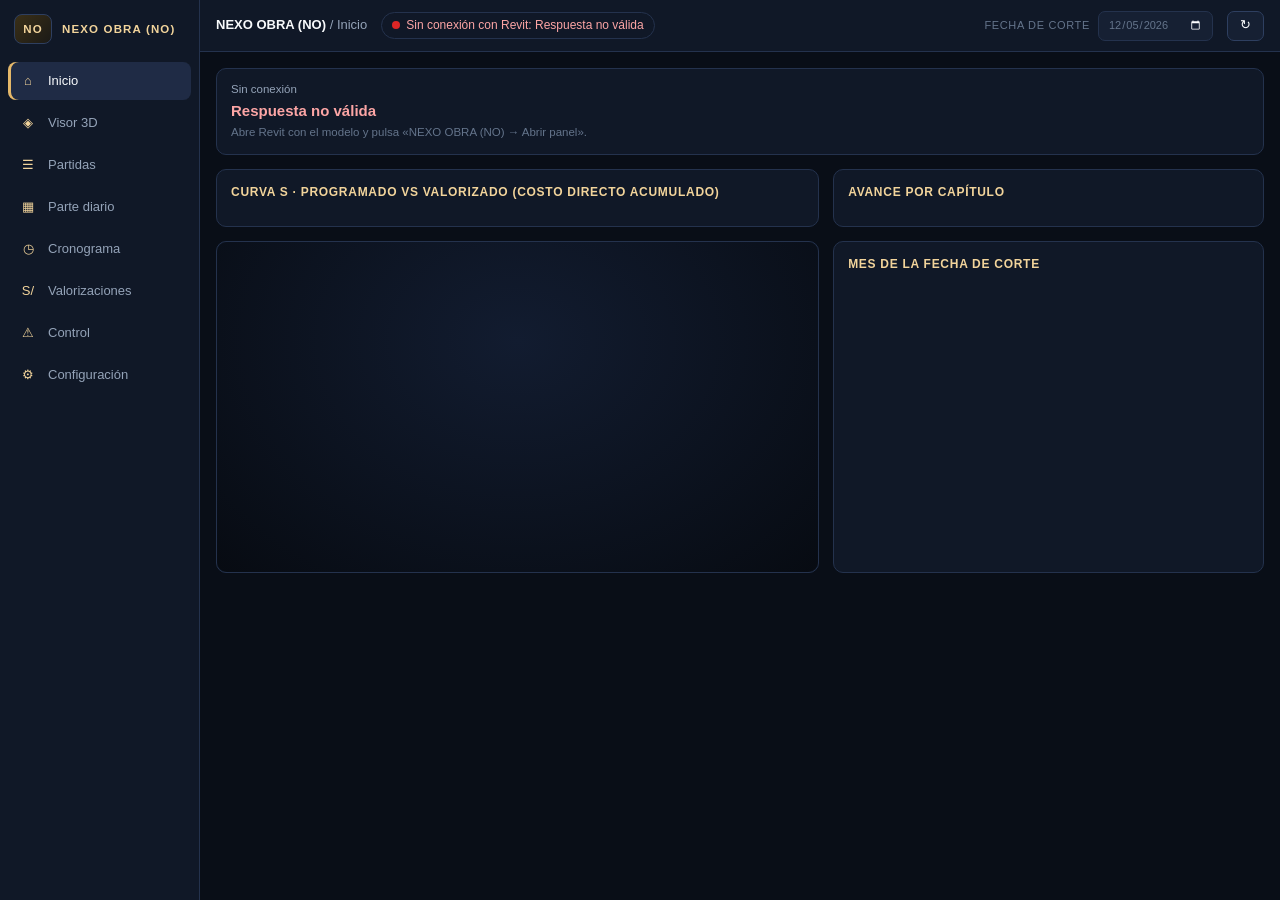
==== 1_Panel/panel_fuente.html @ 80b3909b "Initial commit: NEXO OBRA project" ====
<!doctype html>
<html lang="es">
<head>
<meta charset="utf-8">
<meta name="viewport" content="width=device-width, initial-scale=1">
<title>NEXO OBRA (NO)</title>
<style>
:root{--bg:#090E17;--surf:#101827;--elev:#162033;--hover:#1C2840;--bd:#24324D;--bd2:#2E3F60;--tx:#F8FAFC;--tx2:#94A3B8;--mut:#64748B;
--gold:#E5B869;--gold-ink:#F2D49B;--cob:#2563EB;--ok:#16A34A;--warn:#F59E0B;--bad:#DC2626;--sans:"Segoe UI",Inter,Arial,sans-serif}
:root{color-scheme:dark}
*{box-sizing:border-box} [hidden]{display:none!important}
.f-hoja{overflow:auto} .hoja{overflow-x:auto}
html,body{height:100%;margin:0}
body{background:var(--bg);color:var(--tx);font:13px/1.45 var(--sans);overflow:hidden;font-variant-numeric:tabular-nums}
button,input,select{font:inherit;color:inherit}
.app{display:grid;grid-template-columns:200px 1fr;grid-template-rows:52px 1fr;height:100vh}
/* riel */
.rail{grid-row:1/3;background:var(--surf);border-right:1px solid var(--bd);display:flex;flex-direction:column;padding:10px 8px;gap:4px}
.logo{display:flex;align-items:center;gap:10px;font-weight:700;letter-spacing:.1em;color:var(--gold-ink);font-size:11.5px;padding:4px 6px 14px}
.logo .mk{flex:none;width:38px;height:30px;display:grid;place-items:center;border:1px solid var(--bd2);border-radius:8px;background:linear-gradient(135deg,#3a2f17,#1b1a17)}
.rail a{display:flex;align-items:center;gap:10px;height:38px;padding:0 10px;border-radius:8px;color:var(--tx2);text-decoration:none;cursor:pointer;white-space:nowrap}
.rail a:hover{background:var(--hover);color:var(--tx)} .rail a.on{background:#1f2b45;color:var(--tx);box-shadow:inset 3px 0 0 var(--gold)}
.rail a i{font-style:normal;width:20px;text-align:center;color:var(--gold-ink)} .rail .sp{flex:1}
.rail .ver{font-size:10.5px;color:var(--mut);padding:6px 10px}
/* barra superior */
header{display:flex;align-items:center;gap:14px;padding:0 16px;border-bottom:1px solid var(--bd);background:var(--surf);min-width:0}
.crumb{font-size:13px;color:var(--tx2);white-space:nowrap;overflow:hidden;text-overflow:ellipsis} .crumb b{color:var(--tx)}
.estado{display:flex;align-items:center;gap:6px;font-size:12px;color:var(--tx2);padding:4px 10px;border:1px solid var(--bd);border-radius:999px;white-space:nowrap;overflow:hidden;text-overflow:ellipsis;max-width:520px}
.estado i{flex:none;width:8px;height:8px;border-radius:50%;background:var(--mut)} .estado.ok i{background:var(--ok)} .estado.err i{background:var(--bad)} .estado.ro i{background:var(--gold)}
.sp{flex:1}
.campo{display:flex;align-items:center;gap:8px;font-size:11px;color:var(--mut);text-transform:uppercase;letter-spacing:.06em;white-space:nowrap}
.inp{height:30px;padding:0 9px;background:var(--elev);border:1px solid var(--bd);border-radius:7px;min-width:0}
.inp:focus{outline:none;border-color:var(--gold)}
.btn{height:30px;padding:0 12px;border:1px solid var(--bd2);background:var(--elev);border-radius:7px;cursor:pointer;white-space:nowrap}
.btn:hover{background:var(--hover)} .btn.pri{background:var(--gold);color:#1a1405;border-color:var(--gold);font-weight:600}
.btn.sm{height:26px;font-size:12px;padding:0 9px} .btn:disabled{opacity:.45;cursor:default}
/* páginas */
main{min-height:0;min-width:0;overflow:hidden;position:relative}
.pag{position:absolute;inset:0;overflow:auto;padding:16px} .pag.full{padding:0;overflow:hidden}
.grid{display:grid;gap:14px}
.card{background:var(--surf);border:1px solid var(--bd);border-radius:10px;padding:14px;min-width:0}
.card h3,.h3{font-size:12px;margin:0 0 10px;color:var(--gold-ink);text-transform:uppercase;letter-spacing:.06em;font-weight:600}
.kpis{display:grid;grid-template-columns:repeat(5,1fr);gap:14px}
.kpi{background:var(--surf);border:1px solid var(--bd);border-radius:10px;padding:12px 14px}
.kpi small{display:block;color:var(--tx2);font-size:11.5px} .kpi b{display:block;font-size:22px;font-weight:600;margin:2px 0} .kpi span{font-size:11.5px;color:var(--mut)}
.kpi.ok b{color:#4ade80} .kpi.warn b{color:#fbbf24} .kpi.bad b{color:#f87171}
.slot3d{position:relative;min-height:260px;border-radius:10px;overflow:hidden;background:radial-gradient(ellipse at 50% 30%,#121c30,#070b12)}
.slot3d canvas{width:100%;height:100%;display:block;position:absolute;inset:0}
.vacio{color:var(--mut);padding:24px 16px;text-align:center}
.nota{font-size:11.5px;color:var(--mut);margin-top:6px}
.err{color:#fca5a5}
table{width:100%;border-collapse:collapse;font-size:12px}
th{position:sticky;top:0;background:var(--elev);color:var(--tx2);font-weight:500;text-align:left;padding:6px;border-bottom:1px solid var(--bd);z-index:1}
td{padding:5px 6px;border-bottom:1px solid var(--bd)} td.n,th.n{text-align:right}
tr.sel td{background:#1f2b45} tr.cl{cursor:pointer} tr.cl:hover td{background:var(--hover)}
td input{width:78px;height:26px;text-align:right}
.fila{display:flex;gap:8px;align-items:center;margin-top:8px;flex-wrap:wrap}
.bar{height:6px;background:var(--elev);border-radius:3px;overflow:hidden} .bar i{display:block;height:100%;background:var(--gold)}
.bar i.ok{background:var(--ok)} .bar i.ex{background:var(--bad)} .bar i.pv{background:var(--tx2)}
.tag{font-size:10.5px;padding:1px 7px;border-radius:999px;border:1px solid var(--bd2);color:var(--tx2);white-space:nowrap}
.tag.ok{border-color:var(--ok);color:#86efac} .tag.bad{border-color:var(--bad);color:#fca5a5} .tag.warn{border-color:var(--warn);color:#fcd34d}
.leyenda{display:flex;gap:12px;flex-wrap:wrap;font-size:11.5px;color:var(--tx2)} .leyenda span{display:flex;align-items:center;gap:5px} .leyenda i{width:10px;height:10px;border-radius:2px}
.cap{position:sticky;top:0;background:var(--elev);padding:6px 12px;font-size:11px;letter-spacing:.06em;color:var(--gold-ink);text-transform:uppercase;border-bottom:1px solid var(--bd);z-index:1}
.par{padding:8px 12px;border-bottom:1px solid var(--bd);cursor:pointer} .par:hover{background:var(--hover)} .par.on{background:#1f2b45;box-shadow:inset 3px 0 0 var(--gold)}
.par .t{display:flex;gap:8px} .par .it{color:var(--mut);font-size:11.5px;min-width:62px} .par .d{flex:1;font-size:12.5px}
.par .m{display:flex;justify-content:space-between;color:var(--tx2);font-size:11.5px;margin:4px 0}
.seg{display:flex;border:1px solid var(--bd2);border-radius:7px;overflow:hidden;background:var(--elev)}
.seg button{border:0;background:none;padding:0 12px;height:28px;color:var(--tx2);cursor:pointer;font-size:12px}
.seg button.on{background:var(--gold);color:#1a1405;font-weight:600}
.chart svg{width:100%;height:auto;display:block}
.capbar{display:grid;grid-template-columns:150px 1fr 90px;gap:8px;align-items:center;font-size:12px;margin:6px 0}
.capbar .bars{display:grid;gap:3px}
/* visor */
.visor{display:grid;grid-template-columns:1fr 330px;height:100%}
.visor .slot3d{border-radius:0;min-height:0}
.tool{position:absolute;top:10px;left:10px;right:10px;display:flex;gap:8px;flex-wrap:wrap;align-items:center;z-index:2}
.tool .inp,.tool .btn{height:28px;font-size:12px;background:rgba(16,24,39,.92)}
.ley3d{position:absolute;left:10px;bottom:10px;background:rgba(16,24,39,.9);padding:6px 10px;border-radius:7px;border:1px solid var(--bd);z-index:2}
.info3d{position:absolute;right:10px;bottom:10px;font-size:11.5px;color:var(--tx2);background:rgba(16,24,39,.9);padding:6px 10px;border-radius:7px;border:1px solid var(--bd);max-width:55%;z-index:2}
.timeline{position:absolute;left:10px;right:10px;bottom:48px;display:flex;align-items:center;gap:10px;background:rgba(16,24,39,.92);border:1px solid var(--bd);border-radius:8px;padding:6px 10px;z-index:2}
.timeline input[type=range]{flex:1;accent-color:var(--gold)} .tl-info{font-size:12px;color:var(--tx2);min-width:250px;text-align:right}
.lado{border-left:1px solid var(--bd);background:var(--surf);overflow:auto;padding:12px}
/* partidas */
.partidas{display:grid;grid-template-columns:400px 1fr;height:100%}
.partidas .lista{border-right:1px solid var(--bd);background:var(--surf);display:flex;flex-direction:column;min-height:0}
.partidas .det{display:grid;grid-template-rows:280px 1fr;min-height:0}
.partidas .det .slot3d{border-radius:0}
.scroll{overflow:auto;min-height:0;flex:1}
.pad{padding:12px}
/* parte diario */
.cal{display:grid;grid-template-columns:repeat(7,1fr);gap:4px}
.cal div{min-height:58px;border:1px solid var(--bd);border-radius:7px;padding:4px 6px;font-size:11.5px;cursor:pointer;background:var(--surf)}
.cal div.h{min-height:0;border:0;background:none;color:var(--mut);text-align:center;cursor:default}
.cal div.nl{background:repeating-linear-gradient(135deg,#0d1422,#0d1422 6px,#111a2b 6px,#111a2b 12px);color:var(--mut)}
.cal div.con{border-color:var(--gold)} .cal div.on{background:#1f2b45;box-shadow:inset 0 0 0 1px var(--gold)}
.cal div b{display:block;color:var(--gold-ink);font-size:11px;margin-top:4px}
.cal div.fuera{visibility:hidden}
/* gantt */
.gantt table{font-size:11.5px;border-collapse:separate;border-spacing:0}
.gantt th,.gantt td{white-space:nowrap;padding:3px 6px}
.gantt td.g{padding:0;border-left:1px solid var(--bd)}
.gantt .gb{position:absolute;top:4px;height:13px;border-radius:3px;overflow:hidden;opacity:.55} .gantt .gb i{position:absolute;inset:0 auto 0 0;background:#fff;opacity:.9}
.gantt .gbr{position:absolute;top:4px;height:13px;border-radius:3px;border:1px solid rgba(255,255,255,.35)}
.gantt tr.grp td{background:var(--elev);color:var(--gold-ink);font-weight:600}
.gantt tr.on td{background:#1f2b45} .gantt tr.act{cursor:pointer} .gantt tr.act:hover td{background:var(--hover)}
.gantt .fijo{position:sticky;left:0;background:var(--surf);z-index:1;max-width:340px;overflow:hidden;text-overflow:ellipsis} .gantt th.fijo{z-index:3}
/* formato / expediente */
#toast{position:fixed;bottom:16px;left:50%;transform:translateX(-50%);background:var(--elev);border:1px solid var(--bd2);padding:8px 14px;border-radius:8px;opacity:0;transition:opacity .2s;pointer-events:none;z-index:30}
#toast.on{opacity:1}
dialog{background:var(--surf);color:var(--tx);border:1px solid var(--bd2);border-radius:10px;max-width:540px;padding:18px} dialog::backdrop{background:rgba(0,0,0,.55)}
.formato{position:fixed;inset:0;z-index:20;background:#0b111c;display:flex;flex-direction:column}
.f-bar{display:flex;gap:10px;align-items:center;padding:10px 16px;border-bottom:1px solid var(--bd);background:var(--surf);flex-wrap:wrap}
.f-hoja{overflow:auto;flex:1;padding:22px;background:#e9ecf1}
.hoja{background:#fff;color:#111;max-width:1500px;margin:0 auto 22px;padding:28px 30px;font:11px/1.35 Arial,sans-serif;box-shadow:0 2px 12px rgba(0,0,0,.25)}
.hoja h1{font-size:16px;margin:0 0 4px;text-align:center;letter-spacing:.04em} .hoja h2{font-size:13px;margin:16px 0 8px;border-bottom:2px solid #1f2937;padding-bottom:3px}
.hoja .sub{text-align:center;color:#444;margin-bottom:12px}
.hoja .cab{display:grid;grid-template-columns:1fr 1fr;gap:2px 30px;margin-bottom:12px} .hoja .cab b{display:inline-block;min-width:130px}
.hoja table{width:100%;border-collapse:collapse;font-size:10.5px} .hoja th,.hoja td{border:1px solid #999;padding:3px 4px;color:#111;background:#fff;position:static}
.hoja th{background:#dfe5ee;text-align:center;font-weight:700} .hoja td.n{text-align:right} .hoja tr.t td{font-weight:700;background:#f2f4f7}
.hoja tr.tot td{font-weight:700;background:#eef1f6} .hoja tr.neto td{font-weight:700;background:#fff3d6}
.hoja .res{display:grid;grid-template-columns:repeat(4,1fr);gap:10px;margin:14px 0} .hoja .res div{border:1px solid #bbb;padding:8px} .hoja .res b{display:block;font-size:14px}
.hoja .firmas{display:grid;grid-template-columns:repeat(3,1fr);gap:40px;margin-top:50px;text-align:center} .hoja .firmas div{border-top:1px solid #333;padding-top:4px}
.hoja .nota2{color:#555;font-size:10px;margin-top:8px}
.hoja.caratula{display:flex;flex-direction:column;justify-content:center;align-items:center;min-height:640px;text-align:center;gap:10px}
.hoja.caratula h1{font-size:24px} .hoja.caratula img{max-height:90px}
.salto{page-break-after:always;break-after:page}
@media print{body{overflow:visible}.app,#toast,dialog,.f-bar{display:none!important}.formato{position:static;display:block!important}.f-hoja{padding:0;background:#fff;overflow:visible}
  .hoja{box-shadow:none;max-width:none;padding:0;margin:0}@page{size:A4 landscape;margin:10mm}}
@media (max-width:1200px){.kpis{grid-template-columns:repeat(3,1fr)}.app{grid-template-columns:64px 1fr}.rail a span,.logo span.nm,.rail .ver{display:none}}
@media (max-width:760px){
  .app{grid-template-columns:52px 1fr;grid-template-rows:auto 1fr}.rail{padding:8px 4px}.rail a{padding:0;justify-content:center}.logo{padding:4px 0 10px;justify-content:center}
  header{flex-wrap:wrap;gap:6px;padding:8px 12px}.estado{max-width:100%}.crumb{width:100%}
  .kpis{grid-template-columns:repeat(2,1fr)} .kpi b{font-size:18px}
  .grid{grid-template-columns:1fr!important} .pag{padding:12px}
  .pag.full{overflow:auto} .visor{grid-template-columns:1fr;grid-template-rows:62vh auto;height:auto} .lado{border-left:0;border-top:1px solid var(--bd)}
  .partidas{grid-template-columns:1fr;height:auto} .partidas .lista{max-height:50vh} .partidas .det{grid-template-rows:240px auto}
  .timeline{flex-wrap:wrap} .tl-info{min-width:0;text-align:left} .info3d{display:none} .capbar{grid-template-columns:110px 1fr 56px}
  .f-hoja{padding:8px} .hoja{padding:14px} .hoja .res{grid-template-columns:1fr 1fr} .f-bar .campo{white-space:normal}
}
</style>
</head>
<body>
<div class="app">
  <nav class="rail" id="rail">
    <div class="logo"><span class="mk">NO</span><span class="nm">NEXO OBRA (NO)</span></div>
    <a data-pag="inicio"><i>⌂</i><span>Inicio</span></a>
    <a data-pag="visor"><i>◈</i><span>Visor 3D</span></a>
    <a data-pag="partidas"><i>☰</i><span>Partidas</span></a>
    <a data-pag="parte"><i>▦</i><span>Parte diario</span></a>
    <a data-pag="cronograma"><i>◷</i><span>Cronograma</span></a>
    <a data-pag="valorizaciones"><i>S/</i><span>Valorizaciones</span></a>
    <a data-pag="control"><i>⚠</i><span>Control</span></a>
    <a data-pag="config"><i>⚙</i><span>Configuración</span></a>
    <div class="sp"></div><div class="ver" id="ver"></div>
  </nav>
  <header>
    <div class="crumb"><b id="crumbObra">NEXO OBRA (NO)</b> / <span id="crumbPag">Inicio</span></div>
    <div class="estado" id="estado"><i></i><span>Conectando con Revit…</span></div>
    <div class="sp"></div>
    <label class="campo">Fecha de corte <input type="date" class="inp" id="corte"></label>
    <button class="btn" id="recargar" title="Volver a leer los parámetros VZ_ del modelo">↻</button>
  </header>
  <main id="main">
    <!-- 1 INICIO -->
    <section class="pag" id="pag-inicio">
      <div class="kpis" id="kpis"></div>
      <div class="grid" style="grid-template-columns:1.4fr 1fr;margin-top:14px">
        <div class="card"><h3>Curva S · programado vs valorizado (costo directo acumulado)</h3><div class="chart" id="curvaInicio"></div></div>
        <div class="card"><h3>Avance por capítulo</h3><div id="capitulos"></div></div>
        <div class="card" style="padding:0"><div class="slot3d" id="slotInicio" style="height:330px"></div></div>
        <div class="card"><h3>Mes de la fecha de corte</h3><div id="resMes"></div></div>
      </div>
    </section>
    <!-- 2 VISOR -->
    <section class="pag full" id="pag-visor" hidden>
      <div class="visor">
        <div class="slot3d" id="slotVisor">
          <div class="tool">
            <select class="inp" id="nivel"><option value="">Todos los niveles</option></select>
            <label class="campo" style="text-transform:none;letter-spacing:0;color:var(--tx2)"><input type="checkbox" id="hasta"> y niveles inferiores</label>
            <div class="seg" id="modo3d"><button class="on" data-m="avance">Avance</button><button data-m="programado">Programado</button><button data-m="atraso">Atraso</button><button data-m="sector">Sector</button></div>
            <button class="btn" id="limpiar">Quitar selección</button><button class="btn" id="encuadre">Encuadrar</button>
          </div>
          <div class="timeline" id="timeline">
            <label class="campo" style="text-transform:none;letter-spacing:0;color:var(--tx2)"><input type="checkbox" id="tlOn"> Simular lo programado</label>
            <button class="btn sm" id="tlPlay" disabled>▶</button>
            <input type="range" id="tlDia" min="0" max="0" value="0" disabled>
            <div class="tl-info" id="tlInfo">Cronograma programado</div>
          </div>
          <div class="ley3d leyenda" id="leyenda"></div>
          <div class="info3d" id="info3d">Arrastra para girar · rueda para acercar · clic derecho o Shift para desplazar · clic para seleccionar</div>
        </div>
        <aside class="lado"><div id="ladoVisor"></div></aside>
      </div>
    </section>
    <!-- 3 PARTIDAS -->
    <section class="pag full" id="pag-partidas" hidden>
      <div class="partidas">
        <div class="lista">
          <div class="pad fila" style="margin:0"><input class="inp" id="buscar" placeholder="Buscar ítem o descripción…" style="flex:1">
            <select class="inp" id="fCap"><option value="">Todos los capítulos</option></select>
            <select class="inp" id="fEst"><option value="">Todos</option><option value="0">Sin iniciar</option><option value="1">En ejecución</option><option value="2">Completas</option><option value="3">Mayor metrado</option></select></div>
          <div class="scroll" id="lista"></div>
        </div>
        <div class="det"><div class="slot3d" id="slotPartidas"></div><div class="scroll pad" id="detalle"></div></div>
      </div>
    </section>
    <!-- 4 PARTE DIARIO -->
    <section class="pag" id="pag-parte" hidden>
      <div class="grid" style="grid-template-columns:420px 1fr">
        <div class="card"><div class="fila" style="margin:0 0 10px"><button class="btn sm" id="mesAnt">‹</button><b id="mesTit" style="flex:1;text-align:center"></b><button class="btn sm" id="mesSig">›</button></div>
          <div class="cal" id="cal"></div><div class="nota">Rayado = domingo o feriado (calendario del cronograma). Borde dorado = hay metrados registrados.</div>
          <h3 style="margin-top:16px">Días con registros</h3><div id="diasReg"></div></div>
        <div class="card"><div id="parte"></div></div>
      </div>
    </section>
    <!-- 5 CRONOGRAMA -->
    <section class="pag" id="pag-cronograma" hidden>
      <div class="grid" style="grid-template-columns:1fr">
        <div class="card"><h3>Hitos del cronograma</h3><div id="hitos" class="grid" style="grid-template-columns:repeat(auto-fill,minmax(190px,1fr));gap:8px"></div></div>
        <div class="card" style="padding:0"><div class="gantt" id="gantt" style="max-height:62vh;overflow:auto"></div></div>
        <div class="card" id="detAct"><div class="vacio">Elige una actividad del Gantt.</div></div>
      </div>
    </section>
    <!-- 6 VALORIZACIONES -->
    <section class="pag" id="pag-valorizaciones" hidden>
      <div class="grid" style="grid-template-columns:1fr">
        <div class="card"><div class="fila" style="margin:0 0 10px"><h3 style="margin:0;flex:1">Valorizaciones creadas</h3><button class="btn pri" id="crearVz">＋ Crear valorización</button></div><div id="listaVz"></div></div>
        <div class="card"><div class="fila" style="margin:0 0 10px"><h3 style="margin:0;flex:1">Control de valorizaciones (en vivo)</h3>
          <label class="campo">Valorización <select class="inp" id="mes"></select></label>
          <button class="btn pri" id="verFormato">Formato</button><button class="btn" id="verMetrados">Hoja de metrados</button><button class="btn" id="verExpediente">Expediente PDF</button><button class="btn" id="csv">⇩ CSV</button></div>
          <div id="tablaVal"></div></div>
        <div class="grid" style="grid-template-columns:1fr 1fr">
          <div class="card"><h3>Curva S mensual</h3><div class="chart" id="curvaVal"></div></div>
          <div class="card"><h3>Programado vs valorizado por mes</h3><div class="chart" id="barrasVal"></div></div>
        </div>
      </div>
    </section>
    <!-- 7 CONTROL -->
    <section class="pag" id="pag-control" hidden>
      <div class="grid" style="grid-template-columns:repeat(3,1fr)">
        <div class="card"><h3>Atrasados al corte</h3><div id="atrasados"></div></div>
        <div class="card"><h3>Mayor metrado</h3><div id="mayores"></div></div>
        <div class="card"><h3>Desvío del mes por partida</h3><div id="desvio"></div></div>
      </div>
      <div class="card" style="margin-top:14px"><h3>Mes siguiente: actividades que empiezan y materiales a pedir</h3><div id="siguiente"></div></div>
    </section>
    <!-- 8 CONFIGURACIÓN -->
    <section class="pag" id="pag-config" hidden>
      <div class="grid" style="grid-template-columns:1fr 1fr">
        <div class="card"><h3>Conexión y fuentes</h3><div id="conexion"></div></div>
        <div class="card"><h3>Datos para el formato y el expediente</h3>
          <div class="nota" style="margin:0 0 8px">Los escribes tú; se guardan en este navegador.</div>
          <div class="grid" style="grid-template-columns:150px 1fr;gap:8px;align-items:center">
            <span>Razón social</span><input class="inp" data-emp="empresa"><span>Obra (nombre)</span><input class="inp" data-emp="obra">
            <span>Propietario</span><input class="inp" data-emp="propietario"><span>Ubicación</span><input class="inp" data-emp="ubicacion">
            <span>Residente</span><input class="inp" data-emp="residente"><span>Supervisor</span><input class="inp" data-emp="supervisor">
            <span>Logo (PNG/JPG)</span><input type="file" accept="image/*" id="logo"></div><div id="logoPrev" class="nota"></div></div>
        <div class="card"><h3>Calendario de obra</h3><div id="calendario"></div></div>
        <div class="card"><h3>Compartir (solo lectura)</h3><div id="compartir"></div></div>
      </div>
    </section>
  </main>
</div>
<div id="toast"></div>
<dialog id="dlg"><div id="dlgCuerpo"></div><div class="fila" style="justify-content:flex-end;margin-top:14px" id="dlgBotones"></div></dialog>
<div class="formato" id="formato" hidden><div class="f-bar"><b id="fTitulo">Formato de valorización</b><span class="sp"></span>
  <span id="fCampos"><label class="campo">Amort. adelanto directo % <input class="inp" id="fAdel" type="number" step="any" min="0" style="width:80px"></label>
  <label class="campo">Amort. adelanto materiales S/ <input class="inp" id="fMat" type="number" step="any" min="0" style="width:110px"></label>
  <label class="campo">Retención garantía % <input class="inp" id="fRet" type="number" step="any" min="0" style="width:80px"></label></span>
  <button class="btn" id="fImprimir">⎙ Imprimir / PDF</button><button class="btn pri" id="fCerrar">Cerrar</button></div>
  <div class="f-hoja" id="fHoja"></div></div>
<script>
"use strict";
/* ============================================================ datos incrustados y utilidades */
const CRONO = /*__CRONOGRAMA__*/null;                 // cronograma programado (armar_panel.py)
const SNAP = window.NEXO_SNAPSHOT || null;            // instantánea de solo lectura (datos y geometría incrustados)
const LECTURA = !!SNAP || new URLSearchParams(location.search).has("lectura");
const S = {datos:null, partidas:[], porItem:{}, els:[], porId:{}, elsDePartida:{}, global:{}, globalRegs:[], niveles:[], selPartida:null, selEl:null, selAct:null,
           res:null, resTxt:"", geo:null, tl:null, modo3d:"avance", pag:"inicio", mesCal:null, diaSel:null, valN:null};
const ACT = CRONO ? Object.fromEntries(CRONO.actividades.map(a => [a.id, a])) : {};
const $ = s => document.querySelector(s);
const nf = (x, d=2) => (x==null||isNaN(x)) ? "-" : Number(x).toLocaleString("es-PE",{minimumFractionDigits:d,maximumFractionDigits:d});
const esc = s => String(s ?? "").replace(/[&<>"]/g, c => ({"&":"&amp;","<":"&lt;",">":"&gt;",'"':"&quot;"}[c]));
const isoD = d => d.getFullYear()+"-"+String(d.getMonth()+1).padStart(2,"0")+"-"+String(d.getDate()).padStart(2,"0");
const dISO = s => new Date(+s.slice(0,4), +s.slice(5,7)-1, +s.slice(8,10));
const hoy = () => isoD(new Date());
const fmtD = s => s ? s.split("-").reverse().join("/") : "";
const mesTxt = s => dISO(s).toLocaleDateString("es-PE",{month:"long",year:"numeric"});
const corte = () => $("#corte").value || hoy();
function toast(m){ const t = $("#toast"); t.textContent = m; t.classList.add("on"); clearTimeout(t._t); t._t = setTimeout(() => t.classList.remove("on"), 2600); }
function estado(cls, msg){ const e = $("#estado"); e.className = "estado " + cls; e.querySelector("span").textContent = msg; e.title = msg; }
function dialogo(html, botones){ return new Promise(res => { $("#dlgCuerpo").innerHTML = html; const b = $("#dlgBotones"); b.innerHTML = "";
  botones.forEach(([txt, val, cls]) => { const x = document.createElement("button"); x.className = "btn " + (cls||""); x.textContent = txt; x.onclick = () => { $("#dlg").close(); res(val); }; b.appendChild(x); });
  $("#dlg").showModal(); }); }
function ls(k, v){ try{ if(v === undefined) return JSON.parse(localStorage.getItem("nexoNO_" + k)); localStorage.setItem("nexoNO_" + k, JSON.stringify(v)); }catch(e){ return null; } }

/* calendario de obra: lunes a sábado, sin feriados (del cronograma) */
const FER = new Set(CRONO ? CRONO.feriados : []);
const laborable = s => dISO(s).getDay() !== 0 && !FER.has(s);
const DIAS_OBRA = (() => { if(!CRONO) return []; const fin = CRONO.actividades.reduce((m,a) => a.fin > m ? a.fin : m, CRONO.inicio);
  const out = []; for(let d = dISO(CRONO.inicio); isoD(d) <= fin; d.setDate(d.getDate()+1)) if(laborable(isoD(d))) out.push(isoD(d)); return out; })();
const IDX = Object.fromEntries(DIAS_OBRA.map((d,i) => [d, i]));
function lab(a, b){ if(a > b) return 0; let n = 0; for(let d = dISO(a); isoD(d) <= b; d.setDate(d.getDate()+1)) if(laborable(isoD(d))) n++; return n; }
const BAC_CRONO = CRONO ? CRONO.actividades.reduce((s,a) => s + a.monto_cd, 0) : 0;
function fracAct(a, desde, hasta){ const lo = a.inicio > desde ? a.inicio : desde, hi = a.fin < hasta ? a.fin : hasta; return lo > hi ? 0 : lab(lo, hi) / Math.max(1, a.duracion); }
function pvA(fecha){ return CRONO ? CRONO.actividades.reduce((s,a) => s + a.monto_cd * fracAct(a, a.inicio, fecha), 0) : 0; }
function estadoProg(id, fecha){ const r = CRONO?.elementos[id]; if(!r) return -1; const [c, a, en] = r.map(x => ACT[x]);
  if(c && c.fin <= fecha) return 2; if((a && a.inicio <= fecha) || (en && en.inicio <= fecha) || (c && c.inicio <= fecha)) return 1; return 0; }

/* registros «aaaa-mm-dd|ítem|cantidad;» */
function parsear(reg){ return (reg||"").split(";").filter(Boolean).map(x => { const [f, it, q] = x.split("|"); return {f, it, q: parseFloat(q)}; }).filter(r => r.f && !isNaN(r.q)); }
function sumar(regs, hasta){ const s = {}; regs.forEach(r => { if(!hasta || r.f <= hasta) s[r.it] = (s[r.it]||0) + r.q; }); return s; }
function todos(){ const out = []; S.els.forEach(e => e.regs.forEach(r => out.push({...r, id:e.id, el:e}))); S.globalRegs.forEach(r => out.push({...r, id:0})); return out; }
const pu = it => S.porItem[it]?.pu || 0;
function evEntre(desde, hasta){ return todos().reduce((s,r) => s + (r.f >= desde && r.f <= hasta ? r.q * pu(r.it) : 0), 0); }
const BAC = () => S.partidas.reduce((s,p) => s + p.metrado * p.pu, 0);
function principal(e){ return e.partidas.find(x => x.clase === "concreto" || x.clase === "muro"); }
function estadoReal(e, hasta){ const ej = hasta ? sumar(e.regs, hasta) : e.ejec, p = principal(e);
  if(p && (ej[p.item]||0) >= p.metrado*0.999) return 2; return Object.values(ej).some(q => q > 1e-9) ? 1 : 0; }
function atrasado(e, fecha){ const a = ACT[CRONO?.elementos[e.id]?.[0]]; return !!a && a.fin < fecha && estadoReal(e, fecha) < 2; }
function periodos(){ if(!S.datos) return []; const ini = S.datos.inicio; const fechas = [ini, corte(), ...(CRONO ? CRONO.periodos.map(p => p.hasta) : []), ...todos().map(r => r.f)];
  const max = fechas.sort().at(-1); const out = []; let y = +ini.slice(0,4), m = +ini.slice(5,7), n = 1;
  while(true){ const d = `${y}-${String(m).padStart(2,"0")}`; out.push({n, desde:d+"-01", hasta:d+"-"+String(new Date(y,m,0).getDate()).padStart(2,"0")});
    if(d >= max.slice(0,7) || n > 120) break; n++; m++; if(m > 12){ m = 1; y++; } } return out; }

/* ============================================================ API (o instantánea) */
async function api(ruta, opc){
  if(SNAP){ if(ruta.startsWith("/api/datos")) return SNAP.datos; if(ruta.startsWith("/api/geometria")) return SNAP.geo; throw new Error("Instantánea de solo lectura: no se puede registrar."); }
  const r = await fetch(ruta, opc); const j = await r.json().catch(() => ({ok:false, error:"Respuesta no válida"}));
  if(!r.ok || j.ok === false) throw new Error(j.error || ("HTTP " + r.status)); return j; }
async function cargarDatos(){
  const d = await api("/api/datos");
  S.datos = d; S.partidas = d.partidas; S.porItem = Object.fromEntries(d.partidas.map(p => [p.item, p]));
  S.els = d.elementos.filter(e => e.existe); S.porId = Object.fromEntries(S.els.map(e => [e.id, e])); S.elsDePartida = {};
  S.els.forEach(e => { e.regs = parsear(e.registro); e.ejec = sumar(e.regs); e.partidas.forEach(p => (S.elsDePartida[p.item] ||= []).push(e)); });
  S.globalRegs = parsear(d.registroGlobal); S.global = sumar(S.globalRegs); S.niveles = d.niveles;
  $("#nivel").innerHTML = '<option value="">Todos los niveles</option>' + d.niveles.filter(n => S.els.some(e => e.nivel === n.nombre)).map(n => `<option value="${esc(n.nombre)}">${esc(n.nombre)} (${nf(n.cota,2)} m)</option>`).join("");
  $("#fCap").innerHTML = '<option value="">Todos los capítulos</option>' + Object.entries(d.capitulos).filter(([k]) => k.length === 2).map(([k,v]) => `<option value="${k}">${k} · ${esc(v)}</option>`).join("");
  $("#crumbObra").textContent = (ls("empresa")?.obra) || ("NEXO OBRA (NO) · " + d.modelo);
  const faltan = d.parametrosFaltan || [];
  if(SNAP) estado("ro", `Solo lectura · datos al ${fmtD(SNAP.fecha)} · deja tus sugerencias en los comentarios de la página`);
  else estado(LECTURA ? "ro" : "ok", `Revit: ${d.modelo} · ${S.els.length} elementos` + (LECTURA ? " · solo lectura" : "") + (faltan.length ? ` · ${faltan.length} parámetros se crearán al registrar` : ""));
  pintar();
}

/* ============================================================ navegación */
const TITULOS = {inicio:"Inicio", visor:"Visor 3D", partidas:"Partidas y metrado diario", parte:"Parte diario", cronograma:"Cronograma", valorizaciones:"Valorizaciones", control:"Control y alertas", config:"Configuración"};
const SLOT = {inicio:"#slotInicio", visor:"#slotVisor", partidas:"#slotPartidas"};
function ir(p){ if(!TITULOS[p]) p = "inicio"; S.pag = p; ls("pag", p); if(location.hash !== "#" + p) history.replaceState(null, "", "#" + p);
  document.querySelectorAll("#rail a").forEach(a => a.classList.toggle("on", a.dataset.pag === p));
  document.querySelectorAll("main > .pag").forEach(s => s.hidden = s.id !== "pag-" + p);
  $("#crumbPag").textContent = TITULOS[p]; if(SLOT[p]) V.montar($(SLOT[p])); pintar(); }
document.querySelectorAll("#rail a").forEach(a => a.addEventListener("click", () => ir(a.dataset.pag)));
function pintar(){ if(!S.datos) return;
  ({inicio:pInicio, visor:pVisor, partidas:pPartidas, parte:pParte, cronograma:pCronograma, valorizaciones:pValorizaciones, control:pControl, config:pConfig})[S.pag]();
  V.colorear(); }

/* ============================================================ gráficos SVG */
function curvaS(cont, opc = {}){
  const per = periodos(), c = corte(), W = 640, H = opc.alto || 230, m = {l:56, r:12, t:12, b:28};
  const pv = per.map(p => CRONO ? (CRONO.periodos.find(x => x.n === p.n)?.pv_acum ?? pvA(p.hasta)) : 0);
  let ac = 0; const ev = per.map(p => { if(p.desde > c) return null; ac += evEntre(p.desde, p.hasta < c ? p.hasta : c); return ac; });
  const max = Math.max(1, ...pv, ...ev.filter(x => x != null)), X = i => m.l + (W - m.l - m.r) * (per.length < 2 ? 0 : i / (per.length - 1)), Y = v => H - m.b - (H - m.t - m.b) * v / max;
  const lin = (arr, col, dash) => { const pts = arr.map((v,i) => v == null ? null : `${X(i)},${Y(v)}`).filter(Boolean); return pts.length ? `<polyline fill="none" stroke="${col}" stroke-width="2.4" ${dash ? 'stroke-dasharray="6 4"' : ""} points="${pts.join(" ")}"/>` + arr.map((v,i) => v == null ? "" : `<circle cx="${X(i)}" cy="${Y(v)}" r="3" fill="${col}"><title>N° ${per[i].n}: S/ ${nf(v)}</title></circle>`).join("") : ""; };
  const ticks = [0, .25, .5, .75, 1].map(f => `<line x1="${m.l}" x2="${W-m.r}" y1="${Y(max*f)}" y2="${Y(max*f)}" stroke="#24324D"/><text x="${m.l-6}" y="${Y(max*f)+4}" text-anchor="end" font-size="10" fill="#94A3B8">${nf(max*f/1000,0)}k</text>`).join("");
  const xs = per.map((p,i) => `<text x="${X(i)}" y="${H-10}" text-anchor="middle" font-size="10" fill="#94A3B8">${String(p.n).padStart(2,"0")}</text>`).join("");
  cont.innerHTML = `<svg viewBox="0 0 ${W} ${H}">${ticks}${xs}${lin(pv, "#E5B869", true)}${lin(ev, "#3B82F6")}</svg>
    <div class="leyenda" style="margin-top:6px"><span><i style="background:#E5B869"></i>Programado (cronograma)</span><span><i style="background:#3B82F6"></i>Valorizado (metrados registrados)</span><span>Eje X: valorización N° · Eje Y: miles de S/</span></div>`;
  return {per, pv, ev};
}
function barrasMes(cont){
  const per = periodos(), c = corte(), W = 640, H = 230, m = {l:56, r:12, t:12, b:28};
  const pv = per.map(p => CRONO ? (CRONO.periodos.find(x => x.n === p.n)?.pv_mes ?? 0) : 0), ev = per.map(p => p.desde > c ? 0 : evEntre(p.desde, p.hasta));
  const max = Math.max(1, ...pv, ...ev), bw = (W - m.l - m.r) / per.length, Y = v => H - m.b - (H - m.t - m.b) * v / max;
  cont.innerHTML = `<svg viewBox="0 0 ${W} ${H}">` + [0,.5,1].map(f => `<line x1="${m.l}" x2="${W-m.r}" y1="${Y(max*f)}" y2="${Y(max*f)}" stroke="#24324D"/><text x="${m.l-6}" y="${Y(max*f)+4}" text-anchor="end" font-size="10" fill="#94A3B8">${nf(max*f/1000,0)}k</text>`).join("") +
    per.map((p,i) => { const x = m.l + i*bw; return `<rect x="${x+bw*.12}" y="${Y(pv[i])}" width="${bw*.36}" height="${H-m.b-Y(pv[i])}" fill="#E5B869"><title>Programado N° ${p.n}: S/ ${nf(pv[i])}</title></rect>
      <rect x="${x+bw*.52}" y="${Y(ev[i])}" width="${bw*.36}" height="${H-m.b-Y(ev[i])}" fill="#3B82F6"><title>Valorizado N° ${p.n}: S/ ${nf(ev[i])}</title></rect><text x="${x+bw/2}" y="${H-10}" text-anchor="middle" font-size="10" fill="#94A3B8">${String(p.n).padStart(2,"0")}</text>`; }).join("") +
    `</svg><div class="leyenda" style="margin-top:6px"><span><i style="background:#E5B869"></i>Programado del mes</span><span><i style="background:#3B82F6"></i>Valorizado del mes</span></div>`;
}

/* ============================================================ 1 INICIO */
function pInicio(){
  const c = corte(), bac = BAC(), pie = S.datos.pie, ev = evEntre("0000", c), pv = pvA(c), spi = pv > 0 ? ev / pv : null;
  const iC = IDX[c] ?? (c < (DIAS_OBRA[0]||"") ? -1 : DIAS_OBRA.length - 1), finObra = DIAS_OBRA.at(-1);
  $("#kpis").innerHTML = `
    <div class="kpi"><small>Presupuesto (con IGV)</small><b>S/ ${nf(bac*(1+(pie.gg||0)+(pie.ut||0))*(1+(pie.igv||0)),0)}</b><span>Costo directo S/ ${nf(bac,0)}</span></div>
    <div class="kpi"><small>Valorizado acumulado (CD)</small><b>${nf(bac?ev/bac*100:0,1)}%</b><span>S/ ${nf(ev,0)}</span></div>
    <div class="kpi"><small>Programado al corte (CD)</small><b>${nf(bac?pv/bac*100:0,1)}%</b><span>S/ ${nf(pv,0)}</span></div>
    <div class="kpi ${spi==null?"":spi>=1?"ok":spi>=0.9?"warn":"bad"}"><small>SPI (valorizado / programado)</small><b>${spi==null?"-":nf(spi,2)}</b><span>${spi==null?"aún no hay programado":spi>=1?"a tiempo o adelantado":"atrasado"}</span></div>
    <div class="kpi"><small>Plazo (días laborables)</small><b>${iC < 0 ? "0" : iC+1} / ${DIAS_OBRA.length}</b><span>Inicio ${fmtD(CRONO?.inicio)} · fin ${fmtD(finObra)}</span></div>`;
  curvaS($("#curvaInicio"));
  const caps = Object.entries(S.datos.capitulos).filter(([k]) => k.length === 2);
  $("#capitulos").innerHTML = caps.map(([k, nom]) => { const ps = S.partidas.filter(p => p.item.startsWith(k + ".")), pre = ps.reduce((s,p) => s + p.metrado*p.pu, 0);
      const ej = todos().reduce((s,r) => s + (r.f <= c && r.it.startsWith(k + ".") ? r.q*pu(r.it) : 0), 0), pr = CRONO ? CRONO.actividades.reduce((s,a) => s + a.partidas.filter(x => x.item.startsWith(k+".")).reduce((t,x) => t + x.metrado*pu(x.item), 0) * fracAct(a, a.inicio, c), 0) : 0;
      return `<div class="capbar"><span title="${esc(nom)}">${k} · ${esc(nom.length > 18 ? nom.slice(0,18)+"…" : nom)}</span><div class="bars"><div class="bar" title="Programado"><i class="pv" style="width:${pre?Math.min(100,pr/pre*100):0}%"></i></div><div class="bar" title="Valorizado"><i style="width:${pre?Math.min(100,ej/pre*100):0}%"></i></div></div><span style="text-align:right">${nf(pre?ej/pre*100:0,1)}%</span></div>`; }).join("") +
    `<div class="leyenda"><span><i style="background:#94A3B8"></i>Programado al corte</span><span><i style="background:#E5B869"></i>Valorizado</span></div>`;
  const per = periodos().find(p => p.desde <= c && c <= p.hasta);
  const evm = per ? evEntre(per.desde, c) : 0, pvm = per ? pvA(c) - pvA(isoD(new Date(dISO(per.desde).getTime() - 864e5))) : 0;
  const atr = S.els.filter(e => atrasado(e, c)).length, may = S.els.filter(e => e.obs).length;
  $("#resMes").innerHTML = per ? `<div class="nota" style="margin:0 0 8px">Valorización N° ${String(per.n).padStart(2,"0")} · ${mesTxt(per.desde)} · hasta el ${fmtD(c)}</div>
    <table><tbody><tr><td>Valorizado del mes (CD)</td><td class="n">S/ ${nf(evm)}</td></tr><tr><td>Programado del mes hasta el corte (CD)</td><td class="n">S/ ${nf(pvm)}</td></tr>
    <tr class="cl" data-ir="control"><td>Elementos atrasados</td><td class="n"><span class="tag ${atr?"bad":"ok"}">${atr}</span></td></tr>
    <tr class="cl" data-ir="control"><td>Elementos con mayor metrado</td><td class="n"><span class="tag ${may?"warn":"ok"}">${may}</span></td></tr>
    <tr class="cl" data-ir="parte"><td>Registros del mes</td><td class="n">${todos().filter(r => r.f >= per.desde && r.f <= c).length}</td></tr></tbody></table>`
    : `<div class="vacio">La fecha de corte (${fmtD(c)}) es anterior al inicio de obra (${fmtD(S.datos.inicio)}).</div>`;
  $("#resMes").querySelectorAll("[data-ir]").forEach(tr => tr.onclick = () => ir(tr.dataset.ir));
}

/* ============================================================ 2 VISOR */
function visible(e){ const nv = $("#nivel").value; if(!nv) return true; if(!$("#hasta").checked) return e.nivel === nv;
  const c = S.niveles.find(n => n.nombre === nv)?.cota ?? 1e9, ce = S.niveles.find(n => n.nombre === e.nivel)?.cota ?? -1e9; return ce <= c + 1e-6; }
function pVisor(){
  const box = $("#ladoVisor");
  if(S.selEl) return detalleElemento(box, S.porId[S.selEl]);
  const c = corte(), paqs = {};
  S.els.forEach(e => { const k = e.paquete; const p = (paqs[k] ||= {pre:0, ej:0, n:0}); p.n++;
    const ej = sumar(e.regs, c); e.partidas.forEach(x => { p.pre += x.metrado*pu(x.item); p.ej += (ej[x.item]||0)*pu(x.item); }); });
  const orden = Object.keys(paqs).sort((a,b) => (a.startsWith("AN") ? "0" : a === "CIM" ? "1" : "2" + a).localeCompare(b.startsWith("AN") ? "0" : b === "CIM" ? "1" : "2" + b));
  box.innerHTML = `<div class="h3">Avance por bloque al ${fmtD(c)}</div>` + orden.map(k => { const p = paqs[k], f = p.pre ? p.ej/p.pre : 0;
    return `<div class="cl" data-paq="${k}" style="margin:8px 0;cursor:pointer"><div class="fila" style="margin:0;justify-content:space-between"><span>${esc(nombrePaquete(k))}</span><span>${nf(f*100,1)}%</span></div><div class="bar"><i class="${f>=0.999?"ok":""}" style="width:${Math.min(100,f*100)}%"></i></div><div class="nota" style="margin:2px 0 0">${p.n} elementos · S/ ${nf(p.ej,0)} de ${nf(p.pre,0)}</div></div>`; }).join("") +
    `<div class="nota">Clic en un bloque para resaltarlo. Clic en un elemento del 3D para ver sus partidas y registrar.</div>`;
  box.querySelectorAll("[data-paq]").forEach(d => d.onclick = () => resaltar(S.els.filter(e => e.paquete === d.dataset.paq).map(e => e.id), nombrePaquete(d.dataset.paq)));
}
function resaltar(ids, txt){ S.res = ids ? new Set(ids) : null; S.resTxt = txt || ""; S.selEl = null; S.selPartida = null; S.selAct = null; V.colorear(); if(ids) V.encuadrar(ids.map(i => S.porId[i]).filter(Boolean)); }
document.querySelectorAll("#modo3d button").forEach(b => b.onclick = () => { document.querySelectorAll("#modo3d button").forEach(x => x.classList.toggle("on", x === b)); S.modo3d = b.dataset.m; V.colorear(); });
$("#nivel").addEventListener("change", () => { pintar(); V.encuadrar(); });
$("#hasta").addEventListener("change", () => { pintar(); V.encuadrar(); });
$("#limpiar").addEventListener("click", () => { S.selPartida = null; S.selEl = null; S.selAct = null; S.res = null; pintar(); });
$("#encuadre").addEventListener("click", () => V.encuadrar(S.res ? [...S.res].map(i => S.porId[i]) : S.selPartida ? S.elsDePartida[S.selPartida] : null));
/* timeline programado */
function tlPintar(){ const i = +$("#tlDia").value, d = DIAS_OBRA[i]; if(!d) return; S.tl = d; const pv = pvA(d);
  $("#tlInfo").textContent = `${fmtD(d)} · día ${i+1} de ${DIAS_OBRA.length} · programado S/ ${nf(pv,0)} (${nf(BAC_CRONO?pv/BAC_CRONO*100:0,1)}%)`; V.colorear(); }
$("#tlOn").addEventListener("change", () => { const on = $("#tlOn").checked; $("#tlPlay").disabled = $("#tlDia").disabled = !on;
  if(on){ $("#tlDia").max = DIAS_OBRA.length - 1; const h = IDX[corte()]; $("#tlDia").value = h ?? 0; tlPintar(); } else { S.tl = null; tlParar(); $("#tlInfo").textContent = "Cronograma programado"; V.colorear(); } });
$("#tlDia").addEventListener("input", tlPintar);
let tlT = null; function tlParar(){ clearInterval(tlT); tlT = null; $("#tlPlay").textContent = "▶"; }
$("#tlPlay").addEventListener("click", () => { if(tlT) return tlParar(); $("#tlPlay").textContent = "❚❚"; if(+$("#tlDia").value >= DIAS_OBRA.length - 1) $("#tlDia").value = 0;
  tlT = setInterval(() => { const s = $("#tlDia"); if(+s.value >= +s.max) return tlParar(); s.value = +s.value + 1; tlPintar(); }, 90); });

/* ============================================================ 3 PARTIDAS */
function ejecutadoPartida(item, hasta){ let s = 0; S.globalRegs.forEach(r => { if(r.it === item && (!hasta || r.f <= hasta)) s += r.q; });
  (S.elsDePartida[item]||[]).forEach(e => e.regs.forEach(r => { if(r.it === item && (!hasta || r.f <= hasta)) s += r.q; })); return s; }
function estadoPartida(p){ const ej = ejecutadoPartida(p.item); return ej > p.metrado*1.000001 ? 3 : ej >= p.metrado*0.999 ? 2 : ej > 1e-9 ? 1 : 0; }
function pPartidas(){ pintarLista(); pintarDetalle(); }
function pintarLista(){
  const q = $("#buscar").value.trim().toLowerCase(), fc = $("#fCap").value, fe = $("#fEst").value; let html = "", capAnt = null;
  S.partidas.forEach(p => {
    if(q && !(p.item + " " + p.desc).toLowerCase().includes(q)) return; if(fc && !p.item.startsWith(fc + ".")) return;
    const est = estadoPartida(p); if(fe !== "" && est !== +fe) return;
    const cap = p.item.slice(0,2); if(cap !== capAnt){ html += `<div class="cap">${cap} · ${esc(S.datos.capitulos[cap] || "")}</div>`; capAnt = cap; }
    const ej = ejecutadoPartida(p.item), pct = p.metrado ? ej / p.metrado : 0, n = (S.elsDePartida[p.item]||[]).length;
    html += `<div class="par ${S.selPartida===p.item?"on":""}" data-item="${p.item}"><div class="t"><span class="it">${p.item}</span><span class="d">${esc(p.desc)}</span></div>
      <div class="m"><span>${nf(ej)} / ${nf(p.metrado)} ${esc(p.und)}</span><span>${n ? n + " elem." : '<span class="tag">sin elementos</span>'} · ${nf(pct*100,1)}%</span></div>
      <div class="bar"><i class="${est===3?"ex":est===2?"ok":""}" style="width:${Math.min(100,pct*100)}%"></i></div></div>`; });
  $("#lista").innerHTML = html || '<div class="vacio">Sin resultados.</div>';
}
$("#lista").addEventListener("click", e => { const d = e.target.closest(".par"); if(!d) return;
  S.selPartida = S.selPartida === d.dataset.item ? null : d.dataset.item; S.selEl = null; S.selAct = null; S.res = null; pintar(); if(S.selPartida) V.encuadrar(S.elsDePartida[S.selPartida]); });
["#buscar","#fCap","#fEst"].forEach(s => $(s).addEventListener("input", pintarLista));
const fechaParte = () => $("#fParte")?.value || ls("fParte") || hoy();
function campoFecha(){ return LECTURA ? "" : `<label class="campo">Fecha del parte <input type="date" class="inp" id="fParte" value="${fechaParte()}"></label>`; }
function pintarDetalle(){
  const box = $("#detalle");
  if(S.selEl) return detalleElemento(box, S.porId[S.selEl]);
  if(!S.selPartida){ box.innerHTML = '<div class="vacio">Elige una partida de la lista o un elemento en el 3D.</div>'; return; }
  const p = S.porItem[S.selPartida], ej = ejecutadoPartida(p.item), els = (S.elsDePartida[p.item]||[]), vis = els.filter(visible);
  let html = `<div class="fila" style="margin:0;justify-content:space-between"><h2 style="margin:0;font-size:15px">${p.item} · ${esc(p.desc)}</h2>${campoFecha()}</div>
    <div class="nota">P.U. S/ ${nf(p.pu)} por ${esc(p.und)} · presupuesto S/ ${nf(p.metrado*p.pu)}</div>
    <div class="kpis" style="grid-template-columns:repeat(4,1fr);margin-top:10px"><div class="kpi"><small>Contrato</small><b>${nf(p.metrado)}</b><span>${esc(p.und)}</span></div>
    <div class="kpi"><small>Ejecutado</small><b>${nf(ej)}</b><span>${nf(p.metrado?ej/p.metrado*100:0,1)}%</span></div>
    <div class="kpi ${ej>p.metrado+1e-6?"bad":""}"><small>Saldo</small><b>${nf(p.metrado-ej)}</b><span>${esc(p.und)}</span></div>
    <div class="kpi"><small>Valorizado</small><b>${nf(ej*p.pu,0)}</b><span>S/ (CD)</span></div></div>`;
  if(!LECTURA){
    if(!els.length) html += `<div class="h3" style="margin-top:14px">Metrado del día</div><div class="nota">Esta partida no tiene elementos en el modelo: se registra como total de la partida.</div>
      <div class="fila"><input class="inp" id="qGlobal" type="number" step="any" placeholder="Cantidad (${esc(p.und)})" style="width:160px"><button class="btn pri" id="regGlobal">Registrar</button></div>`;
    else html += `<div class="h3" style="margin-top:14px">Por partida completa</div><div class="nota">Se reparte entre los ${vis.length} elementos ${$("#nivel").value ? "del nivel elegido en el Visor" : "de la partida"} según su saldo.</div>
      <div class="fila"><input class="inp" id="qPartida" type="number" step="any" placeholder="Cantidad (${esc(p.und)})" style="width:160px"><button class="btn" id="saldoPartida">Usar saldo</button><button class="btn pri" id="regPartida">Registrar</button></div>`;
  }
  if(els.length) html += `<div class="h3" style="margin-top:14px">Por elemento (${vis.length}${vis.length!==els.length?" de "+els.length:""})</div>
      <table><thead><tr><th>Elemento</th><th>Nivel</th><th class="n">Contrato</th><th class="n">Ejec.</th>${LECTURA?"":'<th class="n">Hoy</th>'}</tr></thead><tbody>` +
      vis.map(e => { const pc = e.partidas.find(x => x.item === p.item), ex = e.ejec[p.item]||0;
        return `<tr class="cl" data-id="${e.id}"><td>${esc(e.tipo)}<div class="nota" style="margin:0">${e.id} · ${esc(e.paquete)}-${esc(e.sector)}</div></td><td>${esc(e.nivel)}</td>
        <td class="n">${nf(pc.metrado)}</td><td class="n ${ex>pc.metrado+1e-6?"err":""}">${nf(ex)}</td>${LECTURA?"":`<td class="n"><input class="inp" type="number" step="any" data-q="${e.id}"></td>`}</tr>`; }).join("") +
      `</tbody></table>` + (LECTURA ? "" : `<div class="fila" style="justify-content:flex-end"><button class="btn pri" id="regElems">Registrar metrado del día</button></div>`);
  const regs = [...S.globalRegs.filter(r => r.it === p.item).map(r => ({...r, id:0}))]; els.forEach(e => e.regs.filter(r => r.it === p.item).forEach(r => regs.push({...r, id:e.id})));
  regs.sort((a,b) => b.f.localeCompare(a.f));
  html += `<div class="h3" style="margin-top:14px">Historial (${regs.length})</div>` + (regs.length ? `<table><thead><tr><th>Fecha</th><th>Elemento</th><th class="n">Cantidad</th><th class="n">S/</th></tr></thead><tbody>` +
    regs.slice(0,300).map(r => `<tr><td>${fmtD(r.f)}</td><td>${r.id ? r.id : "Partida"}</td><td class="n">${nf(r.q,3)}</td><td class="n">${nf(r.q*p.pu)}</td></tr>`).join("") + "</tbody></table>" : '<div class="nota">Sin registros todavía.</div>');
  box.innerHTML = html;
  $("#fParte")?.addEventListener("change", e => ls("fParte", e.target.value));
  $("#regGlobal")?.addEventListener("click", () => registrar([{id:0, item:p.item, cantidad:parseFloat($("#qGlobal").value)}]));
  $("#saldoPartida")?.addEventListener("click", () => { $("#qPartida").value = Math.max(0, vis.reduce((s,e) => s + saldo(e,p.item), 0)).toFixed(4); });
  $("#regPartida")?.addEventListener("click", () => porPartida(p, vis));
  $("#regElems")?.addEventListener("click", () => { const r = [...box.querySelectorAll("input[data-q]")].map(i => ({id:+i.dataset.q, item:p.item, cantidad:parseFloat(i.value)})).filter(r => r.cantidad && !isNaN(r.cantidad));
    if(!r.length) return toast("Escribe al menos una cantidad."); registrar(r); });
  box.querySelectorAll("tr.cl").forEach(tr => tr.addEventListener("click", ev => { if(ev.target.tagName === "INPUT") return; V.resaltarUno(+tr.dataset.id); box.querySelectorAll("tr.sel").forEach(x => x.classList.remove("sel")); tr.classList.add("sel"); }));
}
function saldo(e, item){ const pc = e.partidas.find(x => x.item === item); return pc.metrado - (e.ejec[item]||0); }
async function porPartida(p, els){
  const Q = parseFloat($("#qPartida").value); if(!Q || isNaN(Q)) return toast("Escribe la cantidad de la partida."); if(!els.length) return toast("No hay elementos visibles de esta partida.");
  let pesos = els.map(e => Math.max(0, saldo(e, p.item))), tot = pesos.reduce((a,b) => a+b, 0);
  if(tot <= 1e-9){ pesos = els.map(e => e.partidas.find(x => x.item === p.item).metrado); tot = pesos.reduce((a,b) => a+b, 0); }
  const regs = els.map((e,i) => ({id:e.id, item:p.item, cantidad:+(Q*pesos[i]/tot).toFixed(6)})).filter(r => r.cantidad);
  const ok = await dialogo(`<h2>¿Está seguro de colocar por la partida completa?</h2><p>Se registrarán <b>${nf(Q,3)} ${esc(p.und)}</b> de <b>${esc(p.item)} ${esc(p.desc)}</b> con fecha ${fmtD(fechaParte())}, repartidos entre <b>${regs.length}</b> elementos según su saldo${$("#nivel").value ? " (solo los del nivel elegido)" : ""}.</p><p class="nota">Se escribe en Revit (parámetros VZ_) y se suma a lo ya ejecutado.</p>`,
    [["Cancelar", false], ["Sí, registrar", true, "pri"]]);
  if(ok) registrar(regs);
}
function detalleElemento(box, e){
  if(!e){ box.innerHTML = '<div class="vacio">Elemento sin datos.</div>'; return; }
  const a = ACT[CRONO?.elementos[e.id]?.[0]];
  box.innerHTML = `<div class="fila" style="margin:0;justify-content:space-between"><h2 style="margin:0;font-size:15px">${esc(e.tipo)}</h2>${S.pag === "partidas" ? campoFecha() : ""}</div>
    <div class="nota">ElementId ${e.id} · ${esc(e.nivel)} · bloque ${esc(e.paquete)} · sector ${esc(e.sector)}${a ? ` · vaciado programado ${fmtD(a.fin)} (${esc(a.id)})` : ""}${atrasado(e, corte()) ? ' · <span class="tag bad">atrasado</span>' : ""}</div>
    <div class="h3" style="margin-top:12px">Partidas del elemento</div><table><thead><tr><th>Partida</th><th class="n">Contrato</th><th class="n">Ejec.</th>${LECTURA?"":'<th class="n">Hoy</th>'}</tr></thead><tbody>` +
    e.partidas.map(pc => { const p = S.porItem[pc.item], ex = e.ejec[pc.item]||0;
      return `<tr><td>${pc.item}<div class="nota" style="margin:0">${esc(p?.desc||"")} (${esc(p?.und||"")})</div></td><td class="n">${nf(pc.metrado)}</td><td class="n ${ex>pc.metrado+1e-6?"err":""}">${nf(ex)}</td>${LECTURA?"":`<td class="n"><input class="inp" type="number" step="any" data-item="${pc.item}"></td>`}</tr>`; }).join("") +
    `</tbody></table>` + (LECTURA ? "" : `<div class="fila" style="justify-content:flex-end"><button class="btn" id="saldoEl">Completar saldos</button><button class="btn pri" id="regEl">Registrar metrado del día</button></div>`) +
    (e.obs ? `<div class="h3" style="margin-top:12px">Observaciones</div><div class="err" style="white-space:pre-wrap;font-size:12px">${esc(e.obs)}</div>` : "") +
    `<div class="h3" style="margin-top:12px">Historial</div>` + (e.regs.length ? `<table><tbody>${[...e.regs].reverse().map(r => `<tr><td>${fmtD(r.f)}</td><td>${r.it}</td><td class="n">${nf(r.q,3)}</td></tr>`).join("")}</tbody></table>` : '<div class="nota">Sin registros todavía.</div>');
  $("#fParte")?.addEventListener("change", ev => ls("fParte", ev.target.value));
  if($("#saldoEl")) $("#saldoEl").onclick = () => box.querySelectorAll("input[data-item]").forEach(i => { const s = saldo(e, i.dataset.item); i.value = s > 1e-9 ? +s.toFixed(4) : ""; });
  if($("#regEl")) $("#regEl").onclick = () => { const r = [...box.querySelectorAll("input[data-item]")].map(i => ({id:e.id, item:i.dataset.item, cantidad:parseFloat(i.value)})).filter(r => r.cantidad && !isNaN(r.cantidad));
    if(!r.length) return toast("Escribe al menos una cantidad."); registrar(r); };
}
async function registrar(registros){
  if(LECTURA) return toast("Modo solo lectura.");
  const fecha = fechaParte(); if(!fecha) return toast("Elige la fecha del parte.");
  registros = registros.filter(r => r.cantidad && !isNaN(r.cantidad)); if(!registros.length) return toast("Cantidad no válida.");
  try{
    const r = await api("/api/metrado", {method:"POST", headers:{"Content-Type":"application/json"}, body:JSON.stringify({fecha, simular:false, registros})});
    r.elementos.forEach(x => { const e = S.porId[x.id]; if(e){ e.registro = x.registro; e.obs = x.obs; e.regs = parsear(x.registro); e.ejec = sumar(e.regs); } });
    S.globalRegs = parsear(r.registroGlobal); S.global = sumar(S.globalRegs); pintar();
    if(r.alertas.length) alert("ALERTA DE MAYOR METRADO\n\n" + r.alertas.join("\n") + "\n\nQuedó anotado en VZ_Observaciones del elemento.");
    if(r.rechazados.length) alert("No se registraron:\n" + r.rechazados.map(x => `${x.id||"Partida"} ${x.item}: ${x.motivo}`).join("\n"));
    toast(`Registrado en Revit: ${r.aplicados.length} valores` + (r.notas.length ? " · " + r.notas.length + " parámetros creados" : ""));
  }catch(err){ alert("No se pudo registrar en Revit:\n" + err.message); }
}

/* ============================================================ 4 PARTE DIARIO */
function pParte(){
  const regs = todos(), porDia = {}; regs.forEach(r => { const d = (porDia[r.f] ||= {n:0, monto:0}); d.n++; d.monto += r.q * pu(r.it); });
  const dias = Object.keys(porDia).sort().reverse();
  if(!S.diaSel) S.diaSel = dias[0] || corte(); if(!S.mesCal) S.mesCal = S.diaSel.slice(0,7);
  const [y, m] = S.mesCal.split("-").map(Number), primero = new Date(y, m-1, 1), nd = new Date(y, m, 0).getDate(), off = (primero.getDay()+6)%7;
  $("#mesTit").textContent = mesTxt(S.mesCal + "-01");
  let cal = ["L","M","M","J","V","S","D"].map(d => `<div class="h">${d}</div>`).join("") + "<div class='fuera'></div>".repeat(off);
  for(let d = 1; d <= nd; d++){ const s = `${S.mesCal}-${String(d).padStart(2,"0")}`, r = porDia[s];
    cal += `<div class="${laborable(s)?"":"nl"} ${r?"con":""} ${s===S.diaSel?"on":""}" data-dia="${s}">${d}${FER.has(s)?' <span class="tag">feriado</span>':""}${r?`<b>S/ ${nf(r.monto,0)}</b>${r.n} reg.`:""}</div>`; }
  $("#cal").innerHTML = cal;
  $("#cal").querySelectorAll("[data-dia]").forEach(x => x.onclick = () => { S.diaSel = x.dataset.dia; pParte(); });
  $("#diasReg").innerHTML = dias.length ? `<table><tbody>${dias.map(d => `<tr class="cl ${d===S.diaSel?"sel":""}" data-d="${d}"><td>${fmtD(d)}</td><td class="n">${porDia[d].n} reg.</td><td class="n">S/ ${nf(porDia[d].monto)}</td></tr>`).join("")}</tbody></table>` : '<div class="nota">Todavía no hay registros.</div>';
  $("#diasReg").querySelectorAll("tr[data-d]").forEach(tr => tr.onclick = () => { S.diaSel = tr.dataset.d; S.mesCal = S.diaSel.slice(0,7); pParte(); });
  const del = regs.filter(r => r.f === S.diaSel), g = {}; del.forEach(r => (g[r.it] ||= []).push(r));
  $("#parte").innerHTML = `<div class="fila" style="margin:0 0 6px;justify-content:space-between"><h2 style="margin:0;font-size:15px">Parte del ${fmtD(S.diaSel)}</h2><span><button class="btn sm" id="ver3dDia">Ver en 3D</button> <button class="btn sm" id="impParte">⎙ Imprimir</button></span></div>
    <div class="nota">${del.length} registros · S/ ${nf(del.reduce((s,r) => s + r.q*pu(r.it), 0))} de costo directo${laborable(S.diaSel) ? "" : " · día no laborable del calendario"}</div>` +
    (Object.keys(g).sort().map(it => { const p = S.porItem[it], q = g[it].reduce((s,r) => s + r.q, 0);
      return `<div class="h3" style="margin-top:14px">${it} · ${esc(p?.desc||"")}</div><table><thead><tr><th>Elemento</th><th>Nivel</th><th class="n">Cantidad</th><th class="n">S/</th></tr></thead><tbody>` +
        g[it].map(r => `<tr><td>${r.id ? esc(r.el.tipo) + ` <span class="nota">${r.id}</span>` : "Partida (sin elementos)"}</td><td>${r.id ? esc(r.el.nivel) : ""}</td><td class="n">${nf(r.q,3)}</td><td class="n">${nf(r.q*pu(it))}</td></tr>`).join("") +
        `<tr><td colspan="2"><b>Total (${esc(p?.und||"")})</b></td><td class="n"><b>${nf(q,3)}</b></td><td class="n"><b>${nf(q*pu(it))}</b></td></tr></tbody></table>`; }).join("") || '<div class="vacio">No hay metrados registrados este día.</div>');
  $("#ver3dDia").onclick = () => { const ids = [...new Set(del.filter(r => r.id).map(r => r.id))]; if(!ids.length) return toast("Ese día no tiene elementos registrados."); ir("visor"); resaltar(ids, "Trabajado el " + fmtD(S.diaSel)); };
  $("#impParte").onclick = () => abrirHoja("Parte diario " + fmtD(S.diaSel), `<div class="hoja">${cabecera("PARTE DIARIO DE METRADOS", "Día " + fmtD(S.diaSel))}${$("#parte").innerHTML.replace(/<button[^>]*>.*?<\/button>/g, "")}<div class="firmas"><div>Residente de obra</div><div>Supervisión</div><div></div></div></div>`, false);
}
$("#mesAnt").onclick = () => { const [y,m] = S.mesCal.split("-").map(Number); const d = new Date(y, m-2, 1); S.mesCal = isoD(d).slice(0,7); pParte(); };
$("#mesSig").onclick = () => { const [y,m] = S.mesCal.split("-").map(Number); const d = new Date(y, m, 1); S.mesCal = isoD(d).slice(0,7); pParte(); };

/* ============================================================ 5 CRONOGRAMA */
function nombrePaquete(id){ return CRONO?.paquetes[id] || ({AN1:"Anillo 1 · muros anclados del semisótano", AN2:"Anillo 2 · muros anclados del sótano 1", "":"Generales y movimiento de tierras"}[id] ?? id); }
const COL_TIPO = t => ["EXC","ANC","TEN","MUA","MAN","FPI"].includes(t) ? "#A0522D" : ["CIM","AV","EV","CV","ALB"].includes(t) ? "#2563EB" : ["EH","AH","CH"].includes(t) ? "#D4A14A" : "#7c8698";
function elsDeActividad(id){ return S.els.filter(e => (CRONO?.elementos[e.id] || []).includes(id)); }
function avanceAct(a, hasta){ const els = elsDeActividad(a.id); if(!els.length) return null; let pre = 0, ej = 0;
  a.partidas.forEach(p => { pre += p.metrado * pu(p.item); els.forEach(e => { const s = sumar(e.regs, hasta); ej += Math.min(s[p.item]||0, e.partidas.find(x => x.item === p.item)?.metrado || 0) * pu(p.item); }); });
  return pre ? Math.min(1, ej / pre) : 0; }
function pCronograma(){
  if(!CRONO){ $("#gantt").innerHTML = '<div class="vacio">El panel no tiene el cronograma: corre armar_panel.py.</div>'; return; }
  const acts = CRONO.actividades, c = corte(), finDe = f => acts.filter(f).reduce((m,a) => a.fin > m ? a.fin : m, "");
  const hitos = [["Fin de obras provisionales", finDe(a => a.tipo === "PRO")], ["Fin del anillo 1", finDe(a => a.paquete === "AN1")], ["Fin del anillo 2", finDe(a => a.paquete === "AN2")],
    ["Fin de cimentaciones", finDe(a => a.paquete === "CIM" && ["CIM","MAN"].includes(a.tipo))], ...Object.keys(CRONO.paquetes).filter(k => k.startsWith("T")).sort().map(k => [CRONO.paquetes[k], finDe(a => a.paquete === k)]),
    ["Fin del casco estructural", DIAS_OBRA.at(-1)]];
  $("#hitos").innerHTML = hitos.filter(h => h[1]).map(([n, f]) => `<div class="kpi" style="padding:8px 10px"><small>${esc(n)}</small><b style="font-size:15px">${fmtD(f)}</b><span>${f <= c ? "debería estar cumplido" : "pendiente"}</span></div>`).join("");
  const d0 = dISO(CRONO.inicio); d0.setDate(d0.getDate() - ((d0.getDay()+6)%7));
  const sem = []; for(let d = new Date(d0); isoD(d) <= DIAS_OBRA.at(-1); d.setDate(d.getDate()+7)) sem.push(isoD(d));
  const PX = 14, ancho = sem.length*7*PX, dx = s => Math.round((dISO(s) - d0) / 864e5) * PX, cX = dx(c), grupos = [];
  acts.forEach(a => { let g = grupos.find(x => x.k === (a.paquete||"")); if(!g) grupos.push(g = {k:a.paquete||"", acts:[]}); g.acts.push(a); });
  let h = `<table><thead><tr><th class="fijo">Actividad</th><th>Inicio</th><th>Fin</th><th class="n">Días</th><th class="n">Monto CD</th><th class="n">Real</th><th style="padding:0"><div style="position:relative;width:${ancho}px;height:22px">` +
    sem.map((s,i) => `<span style="position:absolute;left:${i*7*PX}px;top:4px;font-weight:400;font-size:10px;color:var(--mut)">${fmtD(s).slice(0,5)}</span>`).join("") + `</div></th></tr></thead><tbody>`;
  grupos.forEach(g => { h += `<tr class="grp"><td class="fijo" colspan="6">${esc(nombrePaquete(g.k))}</td><td></td></tr>`;
    g.acts.forEach(a => { const av = avanceAct(a, c), w = Math.max(PX, dx(a.fin)-dx(a.inicio)+PX);
      h += `<tr class="act ${S.selAct===a.id?"on":""}" data-act="${a.id}"><td class="fijo" title="${esc(a.id)}">${esc(a.nombre)}</td><td>${fmtD(a.inicio)}</td><td>${fmtD(a.fin)}</td><td class="n">${a.duracion}</td><td class="n">${nf(a.monto_cd,0)}</td><td class="n">${av==null?"-":nf(av*100,0)+"%"}</td>
      <td class="g"><div style="position:relative;width:${ancho}px;height:21px">${cX>=0&&cX<=ancho?`<i style="position:absolute;left:${cX}px;top:0;bottom:0;width:1px;background:#DC2626"></i>`:""}<div class="gb" style="left:${dx(a.inicio)}px;width:${w}px;background:${COL_TIPO(a.tipo)}"></div><div class="gbr" style="left:${dx(a.inicio)}px;width:${w}px;background:linear-gradient(90deg,${COL_TIPO(a.tipo)} ${(av||0)*100}%,transparent ${(av||0)*100}%)" title="${esc(a.nombre)} · ${fmtD(a.inicio)} → ${fmtD(a.fin)} · real ${av==null?"-":nf(av*100,0)+"%"}"></div></div></td></tr>`; }); });
  $("#gantt").innerHTML = h + `</tbody></table>`;
  $("#gantt").querySelectorAll("tr.act").forEach(tr => tr.onclick = () => { S.selAct = S.selAct === tr.dataset.act ? null : tr.dataset.act; $("#gantt").querySelectorAll("tr.act").forEach(x => x.classList.toggle("on", x.dataset.act === S.selAct)); detAct(); });
  detAct();
}
function detAct(){
  const a = ACT[S.selAct], box = $("#detAct");
  if(!a){ box.innerHTML = '<div class="vacio">Elige una actividad del Gantt. La barra clara es lo programado; el relleno sólido es el avance real (metrados de sus elementos). Línea roja = fecha de corte.</div>'; return; }
  const els = elsDeActividad(a.id);
  box.innerHTML = `<div class="fila" style="margin:0;justify-content:space-between"><h2 style="margin:0;font-size:15px">${esc(a.nombre)}</h2><button class="btn sm" id="actEn3d" ${els.length?"":"disabled"}>Ver elementos en 3D</button></div>
    <div class="nota">${esc(a.id)} · ${fmtD(a.inicio)} → ${fmtD(a.fin)} · ${a.duracion} días laborables · predecesoras: ${esc(a.predecesoras.join(", ") || "ninguna")} · ${els.length} elementos · S/ ${nf(a.monto_cd)}</div>
    <table style="margin-top:8px"><thead><tr><th>Partida</th><th class="n">Metrado programado</th><th class="n">Ejecutado en sus elementos</th></tr></thead><tbody>` +
    a.partidas.map(p => { const pp = S.porItem[p.item], ej = els.reduce((s,e) => s + (e.ejec[p.item]||0), 0);
      return `<tr><td>${p.item} · ${esc(pp?.desc||"")}</td><td class="n">${nf(p.metrado)} ${esc(pp?.und||"")}</td><td class="n">${els.length ? nf(ej) : "-"}</td></tr>`; }).join("") + `</tbody></table>`;
  $("#actEn3d").onclick = () => { ir("visor"); resaltar(els.map(e => e.id), a.nombre); };
}

/* ============================================================ 6 VALORIZACIONES */
function datosVal(n){
  if(S.vz && S.vz.n == n) return {p:{n:S.vz.n, desde:S.vz.desde, hasta:S.vz.hasta}, ant:S.vz.ant, act:S.vz.act, det:S.vz.det.map(r => ({...r, el:r.id ? r.el : null}))};   // valorización guardada (congelada)
  const per = periodos(), p = per.find(x => x.n == n) || per.at(-1), ant = {}, act = {}, det = [];
  todos().forEach(r => { if(r.f < p.desde) ant[r.it] = (ant[r.it]||0) + r.q; else if(r.f <= p.hasta){ act[r.it] = (act[r.it]||0) + r.q; det.push(r); } });
  return {p, ant, act, det}; }

/* ---------- valorizaciones creadas: se guardan con sus datos (cabecera, deducciones, metrados) y se pueden editar */
const VZ = () => ls("valorizaciones") || [];
function totalVz(v){ const pie = S.datos.pie, cd = Object.entries(v.act).reduce((s,[it,q]) => s + q*pu(it), 0), sub = cd*(1+(pie.gg||0)+(pie.ut||0)), bruta = sub*(1+(pie.igv||0));
  return {cd, bruta, neto: bruta*(1 - (parseFloat(v.ded.adel)||0)/100 - (parseFloat(v.ded.ret)||0)/100) - (parseFloat(v.ded.mat)||0)}; }
async function formVz(existente){
  const per = periodos(), creadas = VZ(), emp = ls("empresa") || {}, c = ls("formato") || {};
  const n = existente ? existente.n : (S.valN || per[0].n), p = per.find(x => x.n == n) || per[0];
  const v = existente || {n:p.n, desde:p.desde, hasta:p.hasta, emision:hoy(), cab:{obra:emp.obra||"", empresa:emp.empresa||"", propietario:emp.propietario||"", ubicacion:emp.ubicacion||"", residente:emp.residente||"", supervisor:emp.supervisor||""}, ded:{adel:c.adel||"", mat:c.mat||"", ret:c.ret||""}, obs:"", estado:"Borrador"};
  const campo = (k, lbl, val, tipo="text") => `<span>${lbl}</span><input class="inp" id="vz_${k}" type="${tipo}" value="${esc(val)}" ${tipo==="number"?'step="any" min="0"':""}>`;
  const prom = dialogo(`<h2 style="margin-top:0">${existente ? "Editar" : "Crear"} valorización N° ${String(v.n).padStart(2,"0")}</h2>
    <div class="nota" style="margin:0 0 10px">Valores tomados de Configuración y del panel; puedes cambiarlos solo para esta valorización.</div>
    <div class="grid" style="grid-template-columns:150px 1fr;gap:6px;align-items:center;max-height:60vh;overflow:auto">
      <span>Valorización N°</span><select class="inp" id="vz_n" ${existente?"disabled":""}>${per.map(x => `<option value="${x.n}" ${x.n==v.n?"selected":""}>N° ${String(x.n).padStart(2,"0")} · ${mesTxt(x.desde)}${creadas.some(y => y.n == x.n) && !existente ? " (ya creada)" : ""}</option>`).join("")}</select>
      ${campo("desde","Periodo desde",v.desde,"date")}${campo("hasta","Periodo hasta",v.hasta,"date")}${campo("emision","Fecha de emisión",v.emision,"date")}
      ${campo("obra","Obra",v.cab.obra)}${campo("empresa","Contratista",v.cab.empresa)}${campo("propietario","Propietario",v.cab.propietario)}${campo("ubicacion","Ubicación",v.cab.ubicacion)}
      ${campo("residente","Residente",v.cab.residente)}${campo("supervisor","Supervisor",v.cab.supervisor)}
      ${campo("adel","Amort. adelanto directo %",v.ded.adel,"number")}${campo("mat","Amort. adelanto materiales S/",v.ded.mat,"number")}${campo("ret","Retención garantía %",v.ded.ret,"number")}
      <span>Observaciones</span><textarea class="inp" id="vz_obs" rows="3" style="height:auto;padding:6px 9px">${esc(v.obs)}</textarea>
      ${existente ? `<span></span><label class="campo" style="text-transform:none;letter-spacing:0;color:var(--tx2)"><input type="checkbox" id="vz_recalc"> volver a tomar los metrados registrados (si se corrigió algo en el periodo)</label>` : ""}
    </div>`, [["Cancelar", false], [existente ? "Guardar cambios" : "Crear valorización", true, "pri"]]);
  $("#vz_n").onchange = () => { const q = per.find(x => x.n == $("#vz_n").value); $("#vz_desde").value = q.desde; $("#vz_hasta").value = q.hasta;
    $("#dlgCuerpo h2").textContent = `Crear valorización N° ${String(q.n).padStart(2,"0")}`; };
  const ok = await prom;
  if(!ok) return;
  const g = k => $("#vz_" + k).value;
  v.n = existente ? v.n : +g("n"); v.desde = g("desde"); v.hasta = g("hasta"); v.emision = g("emision"); v.obs = $("#vz_obs").value;
  if(!v.desde || !v.hasta || v.desde > v.hasta) return alert("Revisa el periodo: la fecha «desde» debe ser anterior o igual a «hasta».");
  ["obra","empresa","propietario","ubicacion","residente","supervisor"].forEach(k => v.cab[k] = g(k)); ["adel","mat","ret"].forEach(k => v.ded[k] = g(k));
  if(!existente || $("#vz_recalc")?.checked){       // congela los metrados del periodo
    const ant = {}, act = {}, det = [];
    todos().forEach(r => { if(r.f < v.desde) ant[r.it] = (ant[r.it]||0) + r.q; else if(r.f <= v.hasta){ act[r.it] = (act[r.it]||0) + r.q;
      det.push({f:r.f, it:r.it, q:r.q, id:r.id, el:r.id ? {tipo:r.el.tipo, nivel:r.el.nivel, paquete:r.el.paquete, sector:r.el.sector} : null}); } });
    Object.assign(v, {ant, act, det, congelado:new Date().toISOString()});
  }
  const lista = VZ().filter(x => x.n != v.n); lista.push(v); lista.sort((a,b) => a.n - b.n); ls("valorizaciones", lista);
  if(window.NUBE?.guardarVz) NUBE.guardarVz(v).catch(e => toast("No se guardó en la nube: " + e.message));
  S.valN = v.n; pValorizaciones(); verVz(v.n, "expediente"); toast(`Valorización N° ${String(v.n).padStart(2,"0")} ${existente ? "actualizada" : "creada"}`);
}
function verVz(n, que){ S.vz = VZ().find(x => x.n == n) || null; if(!S.vz) return;
  abrirHoja(`Valorización N° ${String(n).padStart(2,"0")} (guardada)`, que === "formato" ? formatoHTML(n) : que === "metrados" ? metradosHTML(n) : expedienteHTML(n), false); }
function listaVz(){
  const l = VZ(); if(!l.length) return '<div class="nota">Todavía no has creado valorizaciones. Usa «Crear valorización».</div>';
  return `<table><thead><tr><th>N°</th><th>Periodo</th><th>Emisión</th><th class="n">Costo directo</th><th class="n">Bruta (con IGV)</th><th class="n">Neto a pagar</th><th>Estado</th><th></th></tr></thead><tbody>` +
    l.map(v => { const t = totalVz(v); return `<tr><td>${String(v.n).padStart(2,"0")}</td><td>${fmtD(v.desde)} – ${fmtD(v.hasta)}</td><td>${fmtD(v.emision)}</td><td class="n">${nf(t.cd)}</td><td class="n">${nf(t.bruta)}</td><td class="n"><b>${nf(t.neto)}</b></td>
      <td>${LECTURA ? esc(v.estado) : `<select class="inp" data-vzest="${v.n}" style="height:26px">${["Borrador","Presentada","Aprobada","Pagada"].map(x => `<option ${v.estado===x?"selected":""}>${x}</option>`).join("")}</select>`}</td>
      <td style="white-space:nowrap"><button class="btn sm" data-vz="${v.n}" data-q="expediente">Expediente</button> <button class="btn sm" data-vz="${v.n}" data-q="formato">Formato</button> <button class="btn sm" data-vz="${v.n}" data-q="metrados">Metrados</button>
      ${LECTURA ? "" : `<button class="btn sm" data-vzed="${v.n}">Editar</button> <button class="btn sm" data-vzdel="${v.n}">Eliminar</button>`}</td></tr>`; }).join("") + `</tbody></table>
    <div class="nota">Cada valorización guarda sus metrados del periodo al momento de crearla; si luego registras correcciones, edítala y marca «volver a tomar los metrados».</div>`;
}
function pValorizaciones(){
  const per = periodos(), c = corte(), sel = $("#mes"), v = S.valN;
  sel.innerHTML = per.map(p => `<option value="${p.n}">N° ${String(p.n).padStart(2,"0")} · ${mesTxt(p.desde)}</option>`).join("");
  S.valN = v && per.some(p => p.n == v) ? v : (per.find(p => p.desde <= c && c <= p.hasta)?.n || per[0]?.n); sel.value = S.valN;
  const est = ls("estados") || {}, bac = BAC(); let acum = 0;
  $("#tablaVal").innerHTML = `<table><thead><tr><th>N°</th><th>Periodo</th><th class="n">Programado mes</th><th class="n">Valorizado mes</th><th class="n">Valorizado acum.</th><th class="n">% acum.</th><th class="n">Programado acum.</th><th class="n">SPI</th><th>Estado</th></tr></thead><tbody>` +
    per.map(p => { const pvm = CRONO?.periodos.find(x => x.n === p.n)?.pv_mes ?? 0, pva = CRONO?.periodos.find(x => x.n === p.n)?.pv_acum ?? pvA(p.hasta);
      const futuro = p.desde > c, evm = futuro ? 0 : evEntre(p.desde, p.hasta); acum += evm;
      return `<tr class="cl ${p.n==S.valN?"sel":""}" data-n="${p.n}"><td>${String(p.n).padStart(2,"0")}</td><td>${mesTxt(p.desde)}</td><td class="n">${nf(pvm)}</td><td class="n">${futuro?"-":nf(evm)}</td><td class="n">${futuro?"-":nf(acum)}</td><td class="n">${futuro?"-":nf(bac?acum/bac*100:0,2)+"%"}</td><td class="n">${nf(pva)}</td><td class="n">${futuro||!pva?"-":nf(acum/pva,2)}</td>
        <td>${LECTURA ? esc(est[p.n]||"Borrador") : `<select class="inp" data-est="${p.n}" style="height:26px">${["Borrador","Presentada","Aprobada","Pagada"].map(x => `<option ${ (est[p.n]||"Borrador")===x?"selected":""}>${x}</option>`).join("")}</select>`}</td></tr>`; }).join("") +
    `</tbody></table><div class="nota">Programado: cronograma. Valorizado: metrados diarios registrados en Revit × P.U. del presupuesto (costo directo). El estado lo marcas tú y se guarda en este navegador.</div>`;
  $("#tablaVal").querySelectorAll("tr[data-n]").forEach(tr => tr.onclick = ev => { if(ev.target.tagName === "SELECT") return; S.valN = +tr.dataset.n; pValorizaciones(); });
  $("#tablaVal").querySelectorAll("select[data-est]").forEach(s => s.onchange = () => { const e = ls("estados") || {}; e[s.dataset.est] = s.value; ls("estados", e); });
  curvaS($("#curvaVal")); barrasMes($("#barrasVal"));
  $("#listaVz").innerHTML = listaVz(); $("#crearVz").hidden = LECTURA;
  $("#listaVz").querySelectorAll("[data-vz]").forEach(b => b.onclick = () => verVz(+b.dataset.vz, b.dataset.q));
  $("#listaVz").querySelectorAll("[data-vzed]").forEach(b => b.onclick = () => formVz(VZ().find(x => x.n == b.dataset.vzed)));
  $("#listaVz").querySelectorAll("[data-vzest]").forEach(s => s.onchange = () => { const l = VZ(), v = l.find(x => x.n == s.dataset.vzest); v.estado = s.value; ls("valorizaciones", l); if(window.NUBE?.guardarVz) NUBE.guardarVz(v).catch(() => {}); });
  $("#listaVz").querySelectorAll("[data-vzdel]").forEach(b => b.onclick = async () => { const n = +b.dataset.vzdel;
    if(!await dialogo(`<h2 style="margin-top:0">¿Eliminar la valorización N° ${String(n).padStart(2,"0")}?</h2><p>Se borra el documento guardado (cabecera, deducciones y metrados congelados). Los metrados registrados en Revit no se tocan.</p>`, [["Cancelar", false], ["Eliminar", true, "pri"]])) return;
    ls("valorizaciones", VZ().filter(x => x.n != n)); if(window.NUBE?.borrarVz) NUBE.borrarVz(n).catch(() => {}); pValorizaciones(); });
}
$("#mes").addEventListener("change", () => { S.valN = +$("#mes").value; pValorizaciones(); });
const empresaDoc = () => S.vz ? S.vz.cab : (ls("empresa") || {});
function cabecera(titulo, sub){ const emp = empresaDoc(), logo = ls("logo");
  return `${logo?`<img src="${logo}" style="max-height:50px;float:left">`:""}<h1>${titulo}</h1><div class="sub">${esc(sub)}</div>
    <div class="cab"><div><b>Obra:</b> ${esc(emp.obra || S.datos.modelo + " · casco estructural")}</div><div><b>Contratista:</b> ${esc(emp.empresa || "—")}</div>
      <div><b>Propietario:</b> ${esc(emp.propietario || "—")}</div><div><b>Ubicación:</b> ${esc(emp.ubicacion || "—")}</div>
      <div><b>Inicio de obra:</b> ${fmtD(S.datos.inicio)}</div><div><b>Fecha de emisión:</b> ${fmtD(S.vz ? S.vz.emision : hoy())}</div></div>`; }
function firmas(){ const emp = empresaDoc(); return `<div class="firmas"><div>Residente de obra<br>${esc(emp.residente||"")}</div><div>Supervisión<br>${esc(emp.supervisor||"")}</div><div>Propietario<br>${esc(emp.propietario||"")}</div></div>`; }
function abrirHoja(titulo, html, campos){ $("#fTitulo").textContent = titulo; $("#fCampos").hidden = !campos; $("#fHoja").innerHTML = html; $("#formato").hidden = false; }
function formatoHTML(n){
  const {p, ant, act} = datosVal(n), pie = S.datos.pie, gg = pie.gg||0, ut = pie.ut||0, igv = pie.igv||0, c = S.vz ? S.vz.ded : (ls("formato") || {});
  const adel = (parseFloat(c.adel)||0)/100, mat = parseFloat(c.mat)||0, ret = (parseFloat(c.ret)||0)/100;
  const filas = [...Object.entries(S.datos.capitulos).map(([it, d]) => ({it, d, cap:true})), ...S.partidas.map(x => ({it:x.item, x}))].sort((a,b) => a.it.localeCompare(b.it, "es", {numeric:true}));
  const tot = it => { const t = {pre:0, ant:0, act:0}; S.partidas.forEach(x => { if(x.item.startsWith(it + ".")){ t.pre += x.metrado*x.pu; t.ant += (ant[x.item]||0)*x.pu; t.act += (act[x.item]||0)*x.pu; } }); return t; };
  let cuerpo = "", T = {pre:0, ant:0, act:0};
  filas.forEach(f => {
    if(f.cap){ const t = tot(f.it); if(!t.pre) return; const ac = t.ant + t.act;
      cuerpo += `<tr class="t"><td>${f.it}</td><td>${esc(f.d)}</td><td></td><td></td><td></td><td class="n">${nf(t.pre)}</td><td></td><td class="n">${nf(t.ant)}</td><td></td><td class="n">${nf(t.act)}</td><td></td><td class="n">${nf(ac)}</td><td class="n">${nf(t.pre?ac/t.pre*100:0,2)}%</td><td></td><td class="n">${nf(t.pre-ac)}</td></tr>`; return; }
    const x = f.x, a = ant[x.item]||0, m = act[x.item]||0, ac = a + m, pre = x.metrado*x.pu; T.pre += pre; T.ant += a*x.pu; T.act += m*x.pu;
    cuerpo += `<tr><td>${x.item}</td><td>${esc(x.desc)}${ac > x.metrado + 1e-6 ? ' <b style="color:#b91c1c">(mayor metrado)</b>' : ""}</td><td>${esc(x.und)}</td><td class="n">${nf(x.metrado)}</td><td class="n">${nf(x.pu)}</td><td class="n">${nf(pre)}</td>
      <td class="n">${nf(a)}</td><td class="n">${nf(a*x.pu)}</td><td class="n">${nf(m)}</td><td class="n">${nf(m*x.pu)}</td><td class="n">${nf(ac)}</td><td class="n">${nf(ac*x.pu)}</td><td class="n">${nf(x.metrado?ac/x.metrado*100:0,2)}%</td><td class="n">${nf(x.metrado-ac)}</td><td class="n">${nf(pre-ac*x.pu)}</td></tr>`; });
  const T_ac = T.ant + T.act, linea = (lbl, f, cls="tot") => `<tr class="${cls}"><td></td><td>${lbl}</td><td colspan="3"></td><td class="n">${nf(f(T.pre))}</td><td></td><td class="n">${nf(f(T.ant))}</td><td></td><td class="n">${nf(f(T.act))}</td><td></td><td class="n">${nf(f(T_ac))}</td><td class="n">${nf(T.pre?f(T_ac)/f(T.pre)*100:0,2)}%</td><td></td><td class="n">${nf(f(T.pre)-f(T_ac))}</td></tr>`;
  const sub = v => v*(1+gg+ut), tot1 = v => sub(v)*(1+igv), bruta = tot1(T.act), aAdel = bruta*adel, aRet = bruta*ret, neto = bruta - aAdel - mat - aRet;
  const per = CRONO?.periodos.find(x => x.n === p.n), pvAc = per ? per.pv_acum : pvA(p.hasta), pvMes = per ? per.pv_mes : null;
  return `<div class="hoja">${cabecera("VALORIZACIÓN DE OBRA N° " + String(p.n).padStart(2,"0"), `Periodo del ${fmtD(p.desde)} al ${fmtD(p.hasta)} · soles, precios sin IGV · presupuesto ${CRONO?.fuentePresupuesto || "S10"}`)}
    <table><thead><tr><th rowspan="2">Ítem</th><th rowspan="2">Descripción</th><th rowspan="2">Und.</th><th colspan="3">Presupuesto contratado</th><th colspan="2">Anterior</th><th colspan="2">Del mes</th><th colspan="3">Acumulado</th><th colspan="2">Saldo</th></tr>
      <tr><th>Metrado</th><th>P.U. S/</th><th>Parcial S/</th><th>Metrado</th><th>S/</th><th>Metrado</th><th>S/</th><th>Metrado</th><th>S/</th><th>%</th><th>Metrado</th><th>S/</th></tr></thead>
    <tbody>${cuerpo}${linea("COSTO DIRECTO", v => v)}${linea(`GASTOS GENERALES (${nf(gg*100,2)}% del CD)`, v => v*gg, "")}${linea(`UTILIDAD (${nf(ut*100,2)}% del CD)`, v => v*ut, "")}
      ${linea("SUBTOTAL", sub)}${linea(`IGV (${nf(igv*100,2)}%)`, v => sub(v)*igv, "")}${linea("TOTAL VALORIZADO", tot1)}</tbody></table>
    <div class="res"><div>Avance económico del mes<b>${nf(T.pre?T.act/T.pre*100:0,2)}%</b>del costo directo contratado</div><div>Avance económico acumulado<b>${nf(T.pre?T_ac/T.pre*100:0,2)}%</b>S/ ${nf(T_ac)} de ${nf(T.pre)}</div>
      <div>Programado acumulado al ${fmtD(p.hasta)}<b>${nf(T.pre?pvAc/T.pre*100:0,2)}%</b>S/ ${nf(pvAc)}${pvMes!=null?` · del mes S/ ${nf(pvMes)}`:""}</div>
      <div>SPI acumulado<b>${pvAc ? nf(T_ac/pvAc,3) : "-"}</b>${pvAc ? (T_ac >= pvAc ? "a tiempo o adelantado" : "atrasado respecto al programa") : "sin programado"}</div></div>
    <table style="max-width:640px;margin-left:auto"><tbody>
      <tr><td>Costo directo del mes</td><td class="n">${nf(T.act)}</td><td class="n">100.00%</td></tr><tr><td>Gastos generales (costo indirecto)</td><td class="n">${nf(T.act*gg)}</td><td class="n">${nf(gg*100,2)}%</td></tr>
      <tr><td>Utilidad (costo indirecto)</td><td class="n">${nf(T.act*ut)}</td><td class="n">${nf(ut*100,2)}%</td></tr><tr class="tot"><td>Subtotal</td><td class="n">${nf(sub(T.act))}</td><td class="n">${nf((1+gg+ut)*100,2)}%</td></tr>
      <tr><td>IGV</td><td class="n">${nf(sub(T.act)*igv)}</td><td class="n">${nf(igv*100,2)}% del subtotal</td></tr><tr class="tot"><td>Valorización bruta del mes</td><td class="n">${nf(bruta)}</td><td></td></tr>
      <tr><td>(-) Amortización de adelanto directo</td><td class="n">${nf(-aAdel)}</td><td class="n">${nf(adel*100,2)}%</td></tr><tr><td>(-) Amortización de adelanto de materiales</td><td class="n">${nf(-mat)}</td><td></td></tr>
      <tr><td>(-) Retención por fondo de garantía</td><td class="n">${nf(-aRet)}</td><td class="n">${nf(ret*100,2)}%</td></tr><tr class="neto"><td>NETO A PAGAR</td><td class="n">${nf(neto)}</td><td></td></tr></tbody></table>
    <div class="nota2">Gastos generales, utilidad e IGV: presupuesto S10 v2. Amortizaciones y retención: las escribe el usuario. Programado: cronograma (lunes a sábado). «Mayor metrado»: acumulado mayor al contrato.</div>${firmas()}</div>`;
}
function metradosHTML(n){
  const {p, det} = datosVal(n), g = {}; det.forEach(r => (g[r.it] ||= []).push(r));
  return `<div class="hoja">${cabecera("HOJA DE METRADOS EJECUTADOS · VALORIZACIÓN N° " + String(p.n).padStart(2,"0"), `Del ${fmtD(p.desde)} al ${fmtD(p.hasta)} · sustento por elemento del modelo (ElementId de Revit)`)}` +
    (Object.keys(g).sort().map(it => { const x = S.porItem[it], q = g[it].reduce((s,r) => s + r.q, 0);
      return `<h2>${it} · ${esc(x?.desc||"")} (${esc(x?.und||"")})</h2><table><thead><tr><th>Fecha</th><th>ElementId</th><th>Elemento</th><th>Nivel</th><th>Bloque / sector</th><th>Cantidad</th></tr></thead><tbody>` +
        g[it].sort((a,b) => a.f.localeCompare(b.f)).map(r => `<tr><td>${fmtD(r.f)}</td><td>${r.id||"—"}</td><td>${r.id ? esc(r.el.tipo) : "Partida sin elementos"}</td><td>${r.id ? esc(r.el.nivel) : ""}</td><td>${r.id ? esc(r.el.paquete + "-" + r.el.sector) : ""}</td><td class="n">${nf(r.q,3)}</td></tr>`).join("") +
        `<tr class="tot"><td colspan="5">Total del mes</td><td class="n">${nf(q,3)}</td></tr></tbody></table>`; }).join("") || '<p>No hay metrados registrados en este periodo.</p>') + firmas() + `</div>`;
}
function expedienteHTML(n){
  const {p} = datosVal(n), emp = empresaDoc(), logo = ls("logo"), obs = S.els.filter(e => e.obs);
  const cs = document.createElement("div"); curvaS(cs, {alto:250});
  return `<div class="hoja caratula salto">${logo?`<img src="${logo}">`:""}<h1>EXPEDIENTE DE VALORIZACIÓN N° ${String(p.n).padStart(2,"0")}</h1><div>${esc(emp.obra || S.datos.modelo + " · casco estructural")}</div>
      <div>Periodo: ${fmtD(p.desde)} al ${fmtD(p.hasta)}</div><div>${esc(emp.empresa || "")}</div><div>${esc(emp.ubicacion || "")}</div><div style="margin-top:30px;color:#555">Emitido el ${fmtD(hoy())}</div></div>
    <div class="hoja salto">${cabecera("RESUMEN", "Valorización N° " + String(p.n).padStart(2,"0"))}<div style="background:#0f172a;padding:10px;border-radius:6px">${cs.innerHTML}</div>
      <div class="nota2">Curva S: programado del cronograma frente a lo valorizado con los metrados registrados.</div></div>
    <div class="salto">${formatoHTML(n)}</div><div class="salto">${metradosHTML(n)}</div>
    <div class="hoja">${S.vz?.obs ? `${cabecera("OBSERVACIONES DE LA VALORIZACIÓN", "Escritas al crear la valorización")}<p style="white-space:pre-wrap">${esc(S.vz.obs)}</p><h2>Mayor metrado</h2>` : cabecera("OBSERVACIONES DE MAYOR METRADO", "Tomadas de VZ_Observaciones del modelo")}${obs.length ? `<table><thead><tr><th>ElementId</th><th>Elemento</th><th>Nivel</th><th>Observación</th></tr></thead><tbody>${obs.map(e => `<tr><td>${e.id}</td><td>${esc(e.tipo)}</td><td>${esc(e.nivel)}</td><td>${esc(e.obs)}</td></tr>`).join("")}</tbody></table>` : "<p>Sin observaciones.</p>"}${firmas()}</div>`;
}
$("#crearVz").onclick = () => formVz(null);
["#verFormato","#verMetrados","#verExpediente"].forEach(s => $(s).addEventListener("click", () => S.vz = null, true));
$("#verFormato").onclick = () => { const c = ls("formato") || {}; $("#fAdel").value = c.adel ?? ""; $("#fMat").value = c.mat ?? ""; $("#fRet").value = c.ret ?? ""; abrirHoja("Formato de valorización", formatoHTML(S.valN), true); };
$("#verMetrados").onclick = () => abrirHoja("Hoja de metrados", metradosHTML(S.valN), false);
$("#verExpediente").onclick = () => abrirHoja("Expediente de valorización", expedienteHTML(S.valN), false);
["#fAdel","#fMat","#fRet"].forEach(s => $(s).addEventListener("input", () => { ls("formato", {adel:$("#fAdel").value, mat:$("#fMat").value, ret:$("#fRet").value}); $("#fHoja").innerHTML = formatoHTML(S.valN); }));
$("#fCerrar").onclick = () => { $("#formato").hidden = true; S.vz = null; };
$("#fImprimir").onclick = () => print();
$("#csv").onclick = () => { const {p, ant, act} = datosVal(S.valN), l = [["Item","Descripcion","Und","Metrado contrato","PU","Anterior","Del mes","Acumulado","Saldo","Monto del mes"].join(";")];
  S.partidas.forEach(x => { const a = ant[x.item]||0, m = act[x.item]||0; l.push([x.item, '"'+x.desc.replace(/"/g,'""')+'"', x.und, x.metrado, x.pu, a, m, a+m, x.metrado-a-m, (m*x.pu).toFixed(2)].join(";")); });
  const a = document.createElement("a"); a.href = URL.createObjectURL(new Blob(["﻿" + l.join("\n")], {type:"text/csv"})); a.download = `Valorizacion_${String(p.n).padStart(2,"0")}.csv`; a.click(); };

/* ============================================================ 7 CONTROL */
function pControl(){
  const c = corte(), atr = S.els.filter(e => atrasado(e, c)), porAct = {};
  atr.forEach(e => { const a = CRONO.elementos[e.id][0]; (porAct[a] ||= []).push(e); });
  $("#atrasados").innerHTML = atr.length ? `<div class="nota" style="margin:0 0 6px">${atr.length} elementos con vaciado programado antes del ${fmtD(c)} y sin completar su partida principal.</div><table><tbody>` +
    Object.entries(porAct).sort((a,b) => ACT[a[0]].fin.localeCompare(ACT[b[0]].fin)).map(([a, els]) => `<tr class="cl" data-a="${a}"><td>${esc(ACT[a].nombre)}<div class="nota" style="margin:0">programado ${fmtD(ACT[a].fin)}</div></td><td class="n"><span class="tag bad">${els.length}</span></td></tr>`).join("") + `</tbody></table>`
    : `<div class="vacio">Sin atrasos al ${fmtD(c)}.</div>`;
  $("#atrasados").querySelectorAll("tr[data-a]").forEach(tr => tr.onclick = () => { ir("visor"); resaltar(porAct[tr.dataset.a].map(e => e.id), "Atrasados: " + ACT[tr.dataset.a].nombre); });
  const may = S.els.filter(e => e.obs);
  $("#mayores").innerHTML = may.length ? `<table><tbody>${may.map(e => `<tr class="cl" data-id="${e.id}"><td>${esc(e.tipo)}<div class="nota" style="margin:0">${esc(e.obs)}</div></td></tr>`).join("")}</tbody></table>` : '<div class="vacio">Sin mayores metrados.</div>';
  $("#mayores").querySelectorAll("tr[data-id]").forEach(tr => tr.onclick = () => { ir("visor"); S.selEl = +tr.dataset.id; pintar(); V.encuadrar([S.porId[S.selEl]]); });
  const per = periodos().find(p => p.desde <= c && c <= p.hasta);
  if(!per || !CRONO){ $("#desvio").innerHTML = '<div class="vacio">La fecha de corte está fuera del plazo de obra.</div>'; }
  else { const prog = {}; CRONO.actividades.forEach(a => { const f = fracAct(a, per.desde, c); if(f > 0) a.partidas.forEach(x => prog[x.item] = (prog[x.item]||0) + x.metrado*f); });
    const ej = {}; todos().forEach(r => { if(r.f >= per.desde && r.f <= c) ej[r.it] = (ej[r.it]||0) + r.q; });
    const items = [...new Set([...Object.keys(prog), ...Object.keys(ej)])].map(it => ({it, p:prog[it]||0, e:ej[it]||0})).map(x => ({...x, d:(x.e - x.p) * pu(x.it)})).sort((a,b) => a.d - b.d);
    $("#desvio").innerHTML = `<div class="nota" style="margin:0 0 6px">Del ${fmtD(per.desde)} al ${fmtD(c)} · en soles de costo directo (ejecutado − programado).</div><table><thead><tr><th>Partida</th><th class="n">Prog.</th><th class="n">Ejec.</th><th class="n">Desvío S/</th></tr></thead><tbody>` +
      items.slice(0,40).map(x => `<tr><td>${x.it}<div class="nota" style="margin:0">${esc(S.porItem[x.it]?.desc||"")}</div></td><td class="n">${nf(x.p)}</td><td class="n">${nf(x.e)}</td><td class="n ${x.d<-1?"err":""}">${nf(x.d)}</td></tr>`).join("") + `</tbody></table>`; }
  // mes siguiente
  const base = dISO(c), ms = new Date(base.getFullYear(), base.getMonth()+1, 1), me = new Date(base.getFullYear(), base.getMonth()+2, 0), d1 = isoD(ms), d2 = isoD(me);
  if(!CRONO){ $("#siguiente").innerHTML = ""; return; }
  const empiezan = CRONO.actividades.filter(a => a.inicio >= d1 && a.inicio <= d2), mat = {};
  CRONO.actividades.forEach(a => { const f = fracAct(a, d1, d2); if(f > 0) a.partidas.forEach(x => Object.entries(CRONO.coef[x.item] || {}).forEach(([cod, q]) => mat[cod] = (mat[cod]||0) + x.metrado*f*q)); });
  $("#siguiente").innerHTML = `<div class="nota" style="margin:0 0 8px">${mesTxt(d1)} (del ${fmtD(d1)} al ${fmtD(d2)}). Cantidades = metrado programado del mes × coeficientes del análisis de precios unitarios. Pedir con anticipación.</div>
    <div class="grid" style="grid-template-columns:1fr 1fr"><div><div class="h3">Actividades que empiezan (${empiezan.length})</div>${empiezan.length ? `<table><tbody>${empiezan.map(a => `<tr><td>${fmtD(a.inicio)}</td><td>${esc(a.nombre)}</td></tr>`).join("")}</tbody></table>` : '<div class="nota">Ninguna.</div>'}</div>
    <div><div class="h3">Materiales del mes</div>${Object.keys(mat).length ? `<table><thead><tr><th>Material</th><th class="n">Cantidad</th><th>Und.</th></tr></thead><tbody>${Object.entries(mat).sort((a,b) => (CRONO.recursos[a[0]]||[""])[0].localeCompare((CRONO.recursos[b[0]]||[""])[0])).map(([cod,q]) => `<tr><td>${esc(CRONO.recursos[cod]?.[0]||cod)}</td><td class="n">${nf(q,2)}</td><td>${esc(CRONO.recursos[cod]?.[1]||"")}</td></tr>`).join("")}</tbody></table>` : '<div class="nota">Sin actividades ese mes.</div>'}</div></div>`;
}

/* ============================================================ 8 CONFIGURACIÓN */
function pConfig(){
  const d = S.datos;
  $("#conexion").innerHTML = `<table><tbody><tr><td>Estado</td><td>${SNAP ? "Instantánea de solo lectura (" + fmtD(SNAP.fecha) + ")" : LECTURA ? "Conectado en solo lectura" : "Conectado a Revit (lectura y escritura)"}</td></tr>
    <tr><td>Modelo</td><td>${esc(d.modelo)}</td></tr><tr><td>Elementos</td><td>${S.els.length} con datos · ${S.geo ? S.geo.elementos.length : 0} con geometría</td></tr>
    <tr><td>Parámetros por crear</td><td>${(d.parametrosFaltan||[]).join(", ") || "ninguno"}</td></tr>
    <tr><td>Presupuesto</td><td>${esc(CRONO?.fuentePresupuesto || "—")} · ${S.partidas.length} partidas · CD S/ ${nf(BAC())}</td></tr>
    <tr><td>Cronograma</td><td>${CRONO ? CRONO.actividades.length + " actividades · " + fmtD(CRONO.inicio) + " → " + fmtD(DIAS_OBRA.at(-1)) : "no incrustado"}</td></tr>
    <tr><td>Gastos generales / utilidad / IGV</td><td>${nf((d.pie.gg||0)*100,2)}% / ${nf((d.pie.ut||0)*100,2)}% / ${nf((d.pie.igv||0)*100,2)}%</td></tr>
    <tr><td>Registros de metrado</td><td>${todos().length}</td></tr></tbody></table>`;
  $("#calendario").innerHTML = `<div class="nota" style="margin:0 0 6px">Lunes a sábado; domingo y feriados no laborables (cronograma). ${DIAS_OBRA.length} días laborables de obra.</div><table><tbody>${(CRONO?.feriados||[]).map(f => `<tr><td>${fmtD(f)}</td><td>${dISO(f).toLocaleDateString("es-PE",{weekday:"long"})}</td></tr>`).join("")}</tbody></table>`;
  const emp = ls("empresa") || {}; document.querySelectorAll("[data-emp]").forEach(i => { i.value = emp[i.dataset.emp] || ""; i.disabled = !!SNAP; });
  $("#logoPrev").innerHTML = ls("logo") ? `<img src="${ls("logo")}" style="max-height:60px;margin-top:8px"> <button class="btn sm" id="quitarLogo">Quitar logo</button>` : "Sin logo.";
  $("#quitarLogo")?.addEventListener("click", () => { ls("logo", null); pConfig(); });
  $("#compartir").innerHTML = SNAP ? `<p>Estás viendo una instantánea de solo lectura con los datos al ${fmtD(SNAP.fecha)}. No se puede registrar nada.</p><p><b>¿Tienes una sugerencia?</b> Déjala con los comentarios de esta página: indica la página del panel (Inicio, Partidas, Valorizaciones…) y, si aplica, la partida o el ElementId.</p>` :
    `<p>Descarga una copia de solo lectura del panel con los datos y el 3D de hoy. Quien la abra puede ver todo, pero no registrar metrados.</p>
    <div class="fila"><button class="btn pri" id="snap">⇩ Descargar instantánea (HTML)</button><a class="btn" href="?lectura=1" target="_blank" style="display:inline-flex;align-items:center;text-decoration:none">Abrir en solo lectura</a></div>
    <div class="nota">Para recibir sugerencias se puede publicar la instantánea como página privada con comentarios (pídelo en el chat). En red local o en la nube necesita configuración adicional.</div>`;
  $("#snap")?.addEventListener("click", descargarInstantanea);
}
document.querySelectorAll("[data-emp]").forEach(i => i.addEventListener("input", () => { const e = ls("empresa") || {}; e[i.dataset.emp] = i.value; ls("empresa", e); }));
$("#logo").addEventListener("change", ev => { const f = ev.target.files[0]; if(!f) return; const r = new FileReader(); r.onload = () => { ls("logo", r.result); pConfig(); }; r.readAsDataURL(f); });
async function descargarInstantanea(){
  try{ toast("Preparando la instantánea…");
    const html = await (await fetch(location.pathname)).text(), datos = await api("/api/datos"), geo = S.geo || await api("/api/geometria");
    const snap = {fecha: hoy(), datos, geo}, js = "<script>window.NEXO_SNAPSHOT=" + JSON.stringify(snap).replace(/</g, "\\u003c") + ";<\/script>";
    const out = html.replace("<head>", "<head>" + js);
    const a = document.createElement("a"); a.href = URL.createObjectURL(new Blob([out], {type:"text/html"})); a.download = `NEXO_OBRA_${datos.modelo}_solo_lectura_${hoy()}.html`; a.click();
    toast("Instantánea descargada (" + Math.round(out.length/1048576*10)/10 + " MB).");
  }catch(e){ alert("No se pudo crear la instantánea: " + e.message); }
}

/* ============================================================ visor 3D (WebGL, un solo lienzo que se mueve entre páginas) */
const V = (() => {
  const cv = document.createElement("canvas"); const gl = cv.getContext("webgl", {antialias:true});
  const vacio = {montar(c){}, colorear(){}, encuadrar(){}, resaltarUno(){}, cargar(){}, dibujar(){}};
  if(!gl) return vacio;
  const vs = `attribute vec3 p; attribute vec3 n; uniform mat4 mvp; uniform vec3 luz; varying float l; void main(){ gl_Position = mvp * vec4(p,1.0); l = 0.45 + 0.55*abs(dot(normalize(n), luz)); }`;
  const fs = `precision mediump float; uniform vec4 col; uniform float plano; varying float l; void main(){ gl_FragColor = plano > 0.5 ? col : vec4(col.rgb*l, col.a); }`;
  const sh = (t, s) => { const x = gl.createShader(t); gl.shaderSource(x, s); gl.compileShader(x); return x; };
  const pr = gl.createProgram(); gl.attachShader(pr, sh(gl.VERTEX_SHADER, vs)); gl.attachShader(pr, sh(gl.FRAGMENT_SHADER, fs)); gl.linkProgram(pr); gl.useProgram(pr);
  const U = n => gl.getUniformLocation(pr, n), aP = gl.getAttribLocation(pr, "p"), aN = gl.getAttribLocation(pr, "n");
  let rangos = [], radio = 30, cam = {th:-0.8, ph:0.55, d:60, t:[0,0,0]}, colores = {}, uno = null, fb = null, fbW = 0, fbH = 0;
  function montar(c){ if(cv.parentNode !== c) c.prepend(cv); requestAnimationFrame(() => dibujar()); }
  function cargar(geo){
    let tot = 0; geo.elementos.forEach(e => tot += e.v.length);
    const P = new Float32Array(tot), N = new Float32Array(tot); let o = 0; rangos = []; const mn = [1e9,1e9,1e9], mx = [-1e9,-1e9,-1e9];
    geo.elementos.forEach(e => { const v = e.v, ini = o / 3;
      for(let i = 0; i < v.length; i += 9){ const ax=v[i+3]-v[i], ay=v[i+4]-v[i+1], az=v[i+5]-v[i+2], bx=v[i+6]-v[i], by=v[i+7]-v[i+1], bz=v[i+8]-v[i+2];
        let nx=ay*bz-az*by, ny=az*bx-ax*bz, nz=ax*by-ay*bx; const L = Math.hypot(nx,ny,nz)||1; nx/=L; ny/=L; nz/=L;
        for(let k = 0; k < 9; k += 3){ P[o]=v[i+k]; P[o+1]=v[i+k+1]; P[o+2]=v[i+k+2]; N[o]=nx; N[o+1]=ny; N[o+2]=nz; for(let c = 0; c < 3; c++){ mn[c] = Math.min(mn[c], P[o+c]); mx[c] = Math.max(mx[c], P[o+c]); } o += 3; } }
      const k = rangos.length + 1; rangos.push({id:e.id, ini, n:o/3 - ini, idc:[(k&255)/255, ((k>>8)&255)/255, ((k>>16)&255)/255]}); });
    const bP = gl.createBuffer(); gl.bindBuffer(gl.ARRAY_BUFFER, bP); gl.bufferData(gl.ARRAY_BUFFER, P, gl.STATIC_DRAW); gl.enableVertexAttribArray(aP); gl.vertexAttribPointer(aP, 3, gl.FLOAT, false, 0, 0);
    const bN = gl.createBuffer(); gl.bindBuffer(gl.ARRAY_BUFFER, bN); gl.bufferData(gl.ARRAY_BUFFER, N, gl.STATIC_DRAW); gl.enableVertexAttribArray(aN); gl.vertexAttribPointer(aN, 3, gl.FLOAT, false, 0, 0);
    cam.t = mn.map((a,i) => (a + mx[i]) / 2); radio = Math.hypot(mx[0]-mn[0], mx[1]-mn[1], mx[2]-mn[2]) / 2; cam.d = radio * 2.6; colorear();
  }
  function persp(f, a, n, l){ const t = 1/Math.tan(f/2); return [t/a,0,0,0, 0,t,0,0, 0,0,(l+n)/(n-l),-1, 0,0,2*l*n/(n-l),0]; }
  function mul(a, b){ const r = new Array(16); for(let i=0;i<4;i++) for(let j=0;j<4;j++){ let s=0; for(let k=0;k<4;k++) s += a[k*4+j]*b[i*4+k]; r[i*4+j]=s; } return r; }
  function mira(e, t){ let z=[e[0]-t[0],e[1]-t[1],e[2]-t[2]]; let L=Math.hypot(...z); z=z.map(x=>x/L); let x=[-z[1], z[0], 0]; L=Math.hypot(...x)||1; x=x.map(v=>v/L);
    const y=[z[1]*x[2]-z[2]*x[1], z[2]*x[0]-z[0]*x[2], z[0]*x[1]-z[1]*x[0]];
    return [x[0],y[0],z[0],0, x[1],y[1],z[1],0, x[2],y[2],z[2],0, -(x[0]*e[0]+x[1]*e[1]+x[2]*e[2]), -(y[0]*e[0]+y[1]*e[1]+y[2]*e[2]), -(z[0]*e[0]+z[1]*e[1]+z[2]*e[2]), 1]; }
  const ojo = () => [cam.t[0] + cam.d*Math.cos(cam.ph)*Math.cos(cam.th), cam.t[1] + cam.d*Math.cos(cam.ph)*Math.sin(cam.th), cam.t[2] + cam.d*Math.sin(cam.ph)];
  const GRIS = [0.55,0.6,0.7], T = 0.07;
  function colorDe(e){
    const c = corte();
    if(S.tl && S.pag === "visor"){ const st = estadoProg(e.id, S.tl); return st === 2 ? [0.09,0.64,0.29,1] : st === 1 ? [0.96,0.62,0.04,1] : [...GRIS, 0.06]; }
    if(e.id === S.selEl || e.id === uno) return [0.23,0.51,0.96,1];
    if(S.res) return S.res.has(e.id) ? [0.90,0.72,0.41,1] : [...GRIS, T];
    if(S.selPartida){ const pc = e.partidas.find(x => x.item === S.selPartida); if(!pc) return [...GRIS, T];
      const ex = e.ejec[S.selPartida]||0; return ex > pc.metrado*1.000001 ? [0.86,0.15,0.15,1] : ex >= pc.metrado*0.999 ? [0.09,0.64,0.29,1] : ex > 1e-9 ? [0.96,0.62,0.04,1] : [0.90,0.72,0.41,1]; }
    const base = (() => { const m = S.pag === "visor" ? S.modo3d : "avance";
      if(m === "sector") return e.sector === "A" ? [0.15,0.39,0.92] : [0.90,0.72,0.41];
      if(m === "programado"){ const st = estadoProg(e.id, c); return st === 2 ? [0.09,0.64,0.29] : st === 1 ? [0.96,0.62,0.04] : [0.62,0.66,0.72]; }
      if(m === "atraso") return atrasado(e, c) ? [0.86,0.15,0.15] : estadoReal(e, c) === 2 ? [0.09,0.64,0.29] : [0.62,0.66,0.72];
      const st = estadoReal(e, c); return st === 2 ? [0.09,0.64,0.29] : st === 1 ? [0.96,0.62,0.04] : [0.62,0.66,0.72]; })();
    return [...base, S.selEl ? 0.15 : 1];
  }
  function colorear(){ colores = {}; S.els.forEach(e => colores[e.id] = colorDe(e)); leyenda(); dibujar(); }
  function leyenda(){ const it = (c, t) => `<span><i style="background:${c}"></i>${t}</span>`, tr = it("rgba(140,153,178,.35)", "Otros (transparentes)"); let h;
    if(S.tl && S.pag === "visor") h = it("#16A34A","Vaciado según programa") + it("#F59E0B","En ejecución programada") + it("rgba(140,153,178,.35)","Aún no programado");
    else if(S.res) h = it("#E5B869", esc(S.resTxt || "Resaltados")) + tr;
    else if(S.selPartida) h = it("#E5B869","Sin ejecutar") + it("#F59E0B","Parcial") + it("#16A34A","Completo") + it("#DC2626","Mayor metrado") + tr;
    else { const m = S.modo3d; h = m === "sector" ? it("#2563EB","Sector A") + it("#E5B869","Sector B") : m === "programado" ? it("#16A34A","Vaciado según programa al corte") + it("#F59E0B","En ejecución programada") + it("#9EA8B8","Aún no")
      : m === "atraso" ? it("#DC2626","Atrasado al corte") + it("#16A34A","Vaciado") + it("#9EA8B8","A tiempo / no le toca") : it("#9EA8B8","Sin avance") + it("#F59E0B","En ejecución") + it("#16A34A","Vaciado"); }
    $("#leyenda").innerHTML = h; }
  function dibujar(pick){
    const w = cv.clientWidth, h = cv.clientHeight; if(!w || !h) return; const dpr = Math.min(2, devicePixelRatio || 1);
    if(cv.width !== Math.round(w*dpr) || cv.height !== Math.round(h*dpr)){ cv.width = Math.round(w*dpr); cv.height = Math.round(h*dpr); }
    gl.viewport(0, 0, cv.width, cv.height);
    const e = ojo(), mvp = mul(persp(0.8, cv.width/Math.max(1,cv.height), Math.max(0.05, cam.d - radio*3), cam.d + radio*3), mira(e, cam.t));
    gl.uniformMatrix4fv(U("mvp"), false, mvp); const lz = [e[0]-cam.t[0]+radio, e[1]-cam.t[1]-radio, e[2]-cam.t[2]+radio*2], L = Math.hypot(...lz); gl.uniform3f(U("luz"), lz[0]/L, lz[1]/L, lz[2]/L);
    gl.uniform1f(U("plano"), pick ? 1 : 0); gl.clearColor(0,0,0,0); gl.clear(gl.COLOR_BUFFER_BIT | gl.DEPTH_BUFFER_BIT); gl.enable(gl.DEPTH_TEST);
    const vis = r => { const el = S.porId[r.id]; return el && (S.pag !== "visor" && S.pag !== "partidas" || visible(el)); };
    gl.disable(gl.BLEND); gl.depthMask(true);
    rangos.forEach(r => { if(!vis(r)) return; const c = colores[r.id] || [0.6,0.6,0.6,1]; if(!pick && c[3] < 1) return; if(pick && c[3] < 0.5) return;
      gl.uniform4f(U("col"), ...(pick ? [...r.idc, 1] : c)); gl.drawArrays(gl.TRIANGLES, r.ini, r.n); });
    if(pick) return;
    gl.enable(gl.BLEND); gl.blendFunc(gl.SRC_ALPHA, gl.ONE_MINUS_SRC_ALPHA); gl.depthMask(false);
    rangos.forEach(r => { if(!vis(r)) return; const c = colores[r.id]; if(!c || c[3] >= 1) return; gl.uniform4f(U("col"), ...c); gl.drawArrays(gl.TRIANGLES, r.ini, r.n); });
    gl.depthMask(true);
  }
  function elegir(x, y){ const dpr = cv.width / cv.clientWidth;
    if(!fb || fbW !== cv.width || fbH !== cv.height){ fb = gl.createFramebuffer(); gl.bindFramebuffer(gl.FRAMEBUFFER, fb);
      const tx = gl.createTexture(); gl.bindTexture(gl.TEXTURE_2D, tx); gl.texImage2D(gl.TEXTURE_2D, 0, gl.RGBA, cv.width, cv.height, 0, gl.RGBA, gl.UNSIGNED_BYTE, null); gl.framebufferTexture2D(gl.FRAMEBUFFER, gl.COLOR_ATTACHMENT0, gl.TEXTURE_2D, tx, 0);
      const rb = gl.createRenderbuffer(); gl.bindRenderbuffer(gl.RENDERBUFFER, rb); gl.renderbufferStorage(gl.RENDERBUFFER, gl.DEPTH_COMPONENT16, cv.width, cv.height); gl.framebufferRenderbuffer(gl.FRAMEBUFFER, gl.DEPTH_ATTACHMENT, gl.RENDERBUFFER, rb); fbW = cv.width; fbH = cv.height; }
    gl.bindFramebuffer(gl.FRAMEBUFFER, fb); dibujar(true); const px = new Uint8Array(4); gl.readPixels(Math.round(x*dpr), Math.round(cv.height - y*dpr), 1, 1, gl.RGBA, gl.UNSIGNED_BYTE, px);
    gl.bindFramebuffer(gl.FRAMEBUFFER, null); dibujar(); const k = px[0] + (px[1] << 8) + (px[2] << 16); return k ? rangos[k-1]?.id : null; }
  let arr = null;
  cv.addEventListener("contextmenu", e => e.preventDefault());
  cv.addEventListener("pointerdown", e => { arr = {x:e.clientX, y:e.clientY, b:e.button, sh:e.shiftKey, mov:0}; cv.setPointerCapture(e.pointerId); });
  cv.addEventListener("pointermove", e => { if(!arr) return; const dx = e.clientX - arr.x, dy = e.clientY - arr.y; arr.x = e.clientX; arr.y = e.clientY; arr.mov += Math.abs(dx) + Math.abs(dy);
    if(arr.b === 2 || arr.sh){ const s = cam.d * 0.0016, ct = Math.cos(cam.th), st = Math.sin(cam.th), cp = Math.cos(cam.ph), sp = Math.sin(cam.ph), der = [-st, ct, 0], arriba = [-sp*ct, -sp*st, cp];
      for(let i = 0; i < 3; i++) cam.t[i] += (-der[i]*dx + arriba[i]*dy) * s; }
    else { cam.th -= dx * 0.008; cam.ph = Math.max(-1.5, Math.min(1.5, cam.ph + dy * 0.008)); } dibujar(); });
  cv.addEventListener("pointerup", e => { if(arr && arr.mov < 4 && arr.b === 0){ const r = cv.getBoundingClientRect(), id = elegir(e.clientX - r.left, e.clientY - r.top);
      if(S.pag === "inicio"){ arr = null; return ir("visor"); }
      S.selEl = id || null; if(id){ S.selPartida = null; S.selAct = null; S.res = null; } uno = null; pintar();
      if(id && $("#info3d")){ const el = S.porId[id]; $("#info3d").textContent = `${el.tipo} · ${el.nivel} · ${el.paquete}-${el.sector} · ElementId ${id}`; } }
    arr = null; });
  cv.addEventListener("wheel", e => { e.preventDefault(); cam.d = Math.max(radio*0.05, Math.min(radio*8, cam.d * (e.deltaY > 0 ? 1.12 : 0.89))); dibujar(); }, {passive:false});
  addEventListener("resize", () => dibujar());
  function encuadrar(lista){ const g = S.geo; if(!g) return;
    const ids = new Set((lista && lista.length ? lista : S.els).filter(Boolean).filter(e => S.pag !== "visor" && S.pag !== "partidas" || visible(e)).map(e => e.id)); const mn=[1e9,1e9,1e9], mx=[-1e9,-1e9,-1e9];
    g.elementos.forEach(e => { if(!ids.has(e.id)) return; for(let i = 0; i < e.v.length; i += 3) for(let c = 0; c < 3; c++){ mn[c] = Math.min(mn[c], e.v[i+c]); mx[c] = Math.max(mx[c], e.v[i+c]); } });
    if(mn[0] > mx[0]) return; cam.t = mn.map((a,i) => (a+mx[i])/2); cam.d = Math.max(4, Math.hypot(mx[0]-mn[0], mx[1]-mn[1], mx[2]-mn[2]) * 1.4); dibujar(); }
  function resaltarUno(id){ uno = id; colorear(); }
  return {montar, cargar, colorear, dibujar, encuadrar, resaltarUno};
})();

/* ============================================================ inicio */
$("#corte").value = hoy();
$("#corte").addEventListener("change", pintar);
$("#recargar").addEventListener("click", () => cargarDatos().then(() => toast("Datos actualizados desde Revit")).catch(e => estado("err", e.message)));
$("#ver").textContent = LECTURA ? "Solo lectura" : "";
if(SNAP){ ["#fImprimir", "#csv", "#recargar"].forEach(s => $(s).hidden = true); }   // en la página publicada no se imprime ni se descarga
addEventListener("hashchange", () => { const p = location.hash.slice(1); if(TITULOS[p] && p !== S.pag) ir(p); });
(async () => {
  ir(location.hash.slice(1) || ls("pag") || "inicio");
  try{
    await cargarDatos();
    S.geo = await api("/api/geometria"); V.cargar(S.geo); pintar();
  }catch(e){ estado("err", "Sin conexión con Revit: " + e.message);
    $("#kpis").innerHTML = `<div class="kpi" style="grid-column:1/-1"><small>Sin conexión</small><b class="err" style="font-size:15px">${esc(e.message)}</b><span>Abre Revit con el modelo y pulsa «NEXO OBRA (NO) → Abrir panel».</span></div>`; }
})();
</script>
</body>
</html>
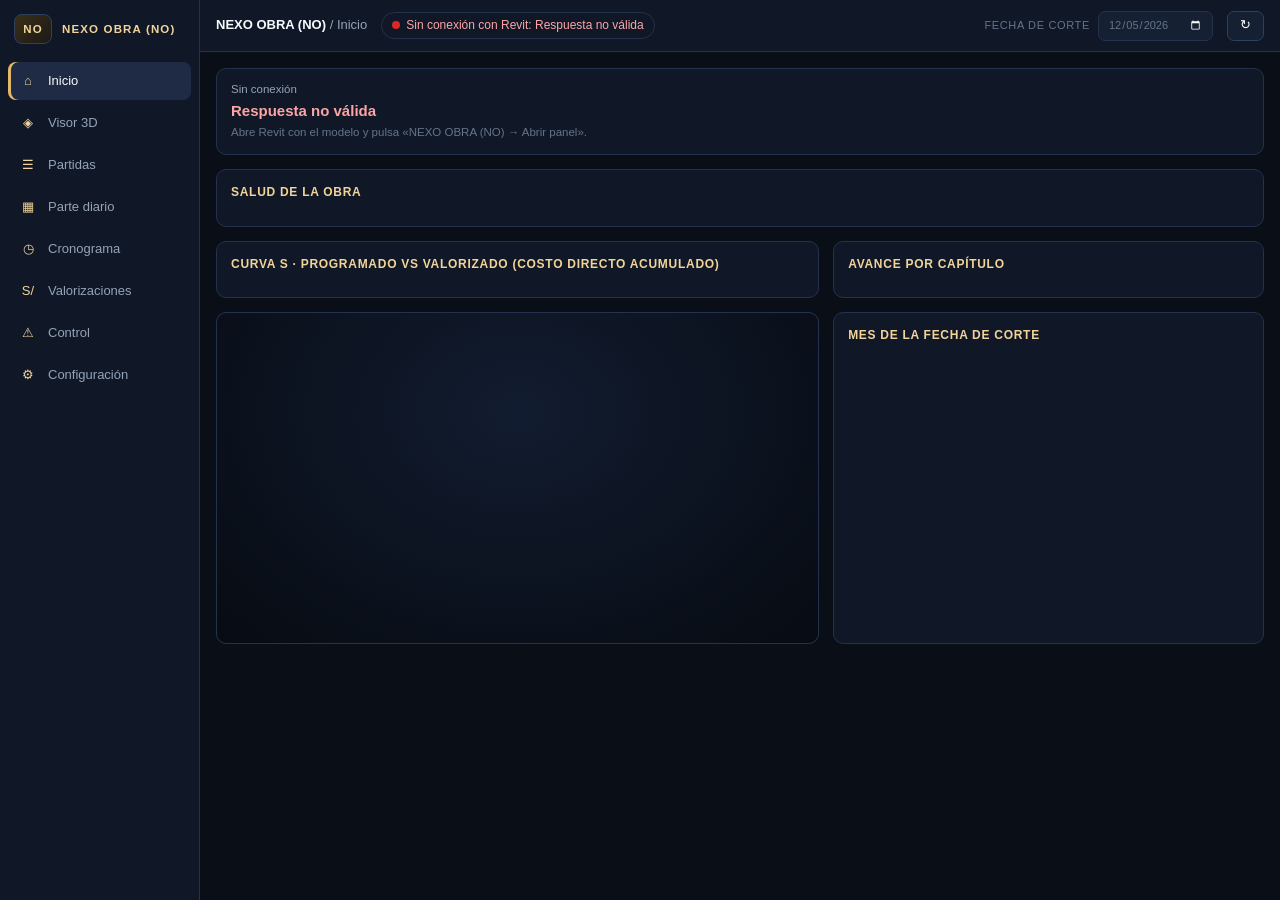
==== commit aa476387: "Actualizacion y correccion" ====
--- a/1_Panel/panel_fuente.html
+++ b/1_Panel/panel_fuente.html
@@ -68,6 +68,14 @@
 .seg button{border:0;background:none;padding:0 12px;height:28px;color:var(--tx2);cursor:pointer;font-size:12px}
 .seg button.on{background:var(--gold);color:#1a1405;font-weight:600}
 .chart svg{width:100%;height:auto;display:block}
+.salud{display:grid;grid-template-columns:repeat(4,1fr);gap:10px}
+.ind{border:1px solid var(--bd);border-radius:9px;padding:10px 12px;background:var(--elev);border-left:4px solid var(--mut)}
+.ind.ok{border-left-color:var(--ok)} .ind.warn{border-left-color:var(--warn)} .ind.bad{border-left-color:var(--bad)}
+.ind small{display:block;color:var(--tx2);font-size:11.5px} .ind b{display:block;font-size:19px;margin:2px 0} .ind span{font-size:11px;color:var(--mut)}
+.semaforo{display:inline-flex;align-items:center;gap:6px;font-size:12px;padding:3px 10px;border-radius:999px;border:1px solid var(--bd2)}
+.semaforo i{width:9px;height:9px;border-radius:50%} .semaforo.ok i{background:var(--ok)} .semaforo.warn i{background:var(--warn)} .semaforo.bad i{background:var(--bad)}
+@media (max-width:1200px){.salud{grid-template-columns:repeat(2,1fr)}}
+@media (max-width:700px){.salud{grid-template-columns:1fr}}
 .capbar{display:grid;grid-template-columns:150px 1fr 90px;gap:8px;align-items:center;font-size:12px;margin:6px 0}
 .capbar .bars{display:grid;gap:3px}
 /* visor */
@@ -158,12 +166,13 @@
     <div class="estado" id="estado"><i></i><span>Conectando con Revit…</span></div>
     <div class="sp"></div>
     <label class="campo">Fecha de corte <input type="date" class="inp" id="corte"></label>
-    <button class="btn" id="recargar" title="Volver a leer los parámetros VZ_ del modelo">↻</button>
+    <button class="btn" id="recargar" title="Volver a leer el modelo y los metrados registrados">↻</button>
   </header>
   <main id="main">
     <!-- 1 INICIO -->
     <section class="pag" id="pag-inicio">
       <div class="kpis" id="kpis"></div>
+      <div class="card" style="margin-top:14px"><div class="fila" style="margin:0 0 10px;justify-content:space-between"><h3 style="margin:0">Salud de la obra</h3><span id="saludGlobal"></span></div><div id="salud" class="salud"></div></div>
       <div class="grid" style="grid-template-columns:1.4fr 1fr;margin-top:14px">
         <div class="card"><h3>Curva S · programado vs valorizado (costo directo acumulado)</h3><div class="chart" id="curvaInicio"></div></div>
         <div class="card"><h3>Avance por capítulo</h3><div id="capitulos"></div></div>
@@ -228,7 +237,7 @@
         <div class="card"><div class="fila" style="margin:0 0 10px"><h3 style="margin:0;flex:1">Valorizaciones creadas</h3><button class="btn pri" id="crearVz">＋ Crear valorización</button></div><div id="listaVz"></div></div>
         <div class="card"><div class="fila" style="margin:0 0 10px"><h3 style="margin:0;flex:1">Control de valorizaciones (en vivo)</h3>
           <label class="campo">Valorización <select class="inp" id="mes"></select></label>
-          <button class="btn pri" id="verFormato">Formato</button><button class="btn" id="verMetrados">Hoja de metrados</button><button class="btn" id="verExpediente">Expediente PDF</button><button class="btn" id="csv">⇩ CSV</button></div>
+          <button class="btn pri" id="verFormato">Formato</button><button class="btn" id="verMetrados">Hoja de metrados</button><button class="btn" id="verExpediente">Expediente PDF</button><button class="btn" id="excelMes">⇩ Excel</button><button class="btn" id="csv">⇩ CSV</button></div>
           <div id="tablaVal"></div></div>
         <div class="grid" style="grid-template-columns:1fr 1fr">
           <div class="card"><h3>Curva S mensual</h3><div class="chart" id="curvaVal"></div></div>
@@ -263,6 +272,7 @@
   </main>
 </div>
 <div id="toast"></div>
+<!--__EXCELJS__-->
 <dialog id="dlg"><div id="dlgCuerpo"></div><div class="fila" style="justify-content:flex-end;margin-top:14px" id="dlgBotones"></div></dialog>
 <div class="formato" id="formato" hidden><div class="f-bar"><b id="fTitulo">Formato de valorización</b><span class="sp"></span>
   <span id="fCampos"><label class="campo">Amort. adelanto directo % <input class="inp" id="fAdel" type="number" step="any" min="0" style="width:80px"></label>
@@ -314,7 +324,8 @@
 function todos(){ const out = []; S.els.forEach(e => e.regs.forEach(r => out.push({...r, id:e.id, el:e}))); S.globalRegs.forEach(r => out.push({...r, id:0})); return out; }
 const pu = it => S.porItem[it]?.pu || 0;
 function evEntre(desde, hasta){ return todos().reduce((s,r) => s + (r.f >= desde && r.f <= hasta ? r.q * pu(r.it) : 0), 0); }
-const BAC = () => S.partidas.reduce((s,p) => s + p.metrado * p.pu, 0);
+const r2 = x => Math.round((x + Math.sign(x) * 1e-9) * 100) / 100;          // redondeo a 2 decimales (convención S10)
+const BAC = () => r2(S.partidas.reduce((s,p) => s + r2(p.metrado * p.pu), 0));  // = costo directo del presupuesto
 function principal(e){ return e.partidas.find(x => x.clase === "concreto" || x.clase === "muro"); }
 function estadoReal(e, hasta){ const ej = hasta ? sumar(e.regs, hasta) : e.ejec, p = principal(e);
   if(p && (ej[p.item]||0) >= p.metrado*0.999) return 2; return Object.values(ej).some(q => q > 1e-9) ? 1 : 0; }
@@ -340,7 +351,7 @@
   $("#crumbObra").textContent = (ls("empresa")?.obra) || ("NEXO OBRA (NO) · " + d.modelo);
   const faltan = d.parametrosFaltan || [];
   if(SNAP) estado("ro", `Solo lectura · datos al ${fmtD(SNAP.fecha)} · deja tus sugerencias en los comentarios de la página`);
-  else estado(LECTURA ? "ro" : "ok", `Revit: ${d.modelo} · ${S.els.length} elementos` + (LECTURA ? " · solo lectura" : "") + (faltan.length ? ` · ${faltan.length} parámetros se crearán al registrar` : ""));
+  else estado(LECTURA ? "ro" : "ok", `Revit: ${d.modelo} · ${S.els.length} elementos` + (LECTURA ? " · solo lectura" : "") + " · metrados guardados en el panel");
   pintar();
 }
 
@@ -379,12 +390,55 @@
     `</svg><div class="leyenda" style="margin-top:6px"><span><i style="background:#E5B869"></i>Programado del mes</span><span><i style="background:#3B82F6"></i>Valorizado del mes</span></div>`;
 }
 
+/* ============================================================ SALUD DE LA OBRA
+   Solo con datos existentes: programado (cronograma) y valorizado (metrados registrados × P.U.). No hay costo real
+   registrado, así que no se calcula el índice de costo (CPI). Criterio del semáforo: SPI ≥ 0.95 bien, ≥ 0.85 atención, menor crítico. */
+const UMBRAL = {bien:0.95, atencion:0.85};
+let PV_DIA = null;
+function pvDia(){ if(!PV_DIA) PV_DIA = DIAS_OBRA.map(d => pvA(d)); return PV_DIA; }
+function diaLabSiguiente(desde, n){ const d = dISO(desde); while(n > 0){ d.setDate(d.getDate()+1); if(laborable(isoD(d))) n--; } return isoD(d); }
+function salud(c){
+  if(!CRONO || !S.datos) return null;
+  const pv = pvDia(), ev = evEntre("0000", c), pvc = pvA(c), bac = BAC();
+  const AT = lab(CRONO.inicio, c);                      // días laborables transcurridos al corte
+  let ES = 0;                                           // cronograma ganado: día en que el programa alcanzaba lo valorizado
+  if(ev > 0){ let k = pv.findIndex(x => x >= ev); if(k === -1) ES = pv.length; else if(k === 0) ES = ev / pv[0]; else ES = k + (ev - pv[k-1]) / Math.max(1e-9, pv[k] - pv[k-1]); }
+  const spi = pvc > 0 ? ev / pvc : null, spit = AT > 0 ? ES / AT : null;
+  const finProy = spit && spit > 0 ? diaLabSiguiente(CRONO.inicio, Math.max(0, Math.ceil(DIAS_OBRA.length / spit) - 1)) : null;
+  const atr = S.els.filter(e => atrasado(e, c));
+  const montoAtr = atr.reduce((s,e) => { const ej = sumar(e.regs, c); return s + e.partidas.reduce((t,p) => t + Math.max(0, p.metrado - (ej[p.item]||0)) * pu(p.item), 0); }, 0);
+  const actsAtr = CRONO.actividades.filter(a => a.fin < c && a.tipo !== "GLO").map(a => ({a, av:avanceAct(a, c)})).filter(x => x.av != null && x.av < 0.99);
+  const hace30 = isoD(new Date(dISO(c).getTime() - 29*864e5)), ev30 = evEntre(hace30, c), pv30 = pvc - pvA(isoD(new Date(dISO(hace30).getTime() - 864e5)));
+  return {ev, pvc, bac, spi, sv:ev - pvc, ES, AT, spit, atrasoDias:AT - ES, finProg:DIAS_OBRA.at(-1), finProy, atr, montoAtr, actsAtr, ev30, pv30,
+          ritmo:pv30 > 0 ? ev30 / pv30 : null, mayores:S.els.filter(e => e.obs).length, avFis:bac ? ev/bac : 0, avProg:bac ? pvc/bac : 0};
+}
+const nivel = x => x == null ? "" : x >= UMBRAL.bien ? "ok" : x >= UMBRAL.atencion ? "warn" : "bad";
+function pSalud(box, c){
+  const h = salud(c); if(!h){ box.innerHTML = ""; return; }
+  if(c < CRONO.inicio){ box.innerHTML = `<div class="nota" style="grid-column:1/-1">La fecha de corte (${fmtD(c)}) es anterior al inicio de obra (${fmtD(CRONO.inicio)}).</div>`; $("#saludGlobal").innerHTML = ""; return; }
+  const g = nivel(h.spit ?? h.spi), txt = {ok:"Obra a tiempo", warn:"Obra con atraso leve", bad:"Obra con atraso crítico"}[g] || "Sin datos";
+  $("#saludGlobal").innerHTML = `<span class="semaforo ${g}"><i></i>${txt} · al ${fmtD(c)}</span>`;
+  const ind = (cls, t, v, s) => `<div class="ind ${cls}"><small>${t}</small><b>${v}</b><span>${s}</span></div>`;
+  const dDias = h.atrasoDias;
+  box.innerHTML =
+    ind(nivel(h.spi), "SPI · valorizado / programado", h.spi == null ? "-" : nf(h.spi,2), `S/ ${nf(h.ev,0)} de S/ ${nf(h.pvc,0)} programados`) +
+    ind(nivel(h.spit), "Atraso en días (cronograma ganado)", dDias > 0.5 ? `${nf(dDias,1)} días` : "Al día", `Lo valorizado equivale al día ${nf(h.ES,1)} del programa; vamos en el día ${h.AT}`) +
+    ind(h.finProy && h.finProy > h.finProg ? (nivel(h.spit) || "warn") : "ok", "Fin proyectado del casco", h.finProy ? fmtD(h.finProy) : "-", `Programado: ${fmtD(h.finProg)} · al ritmo actual (SPI(t) ${h.spit == null ? "-" : nf(h.spit,2)})`) +
+    ind(h.sv >= 0 ? "ok" : nivel(h.spi), "Variación del cronograma (SV)", `S/ ${nf(h.sv,0)}`, h.sv >= 0 ? "adelantado respecto al programa" : "valorizado por debajo de lo programado") +
+    ind(nivel(h.ritmo), "Ritmo de los últimos 30 días", h.ritmo == null ? "-" : nf(h.ritmo*100,0) + "%", `S/ ${nf(h.ev30,0)} valorizados de S/ ${nf(h.pv30,0)} programados`) +
+    ind(h.atr.length ? "bad" : "ok", "Elementos atrasados", String(h.atr.length), h.atr.length ? `S/ ${nf(h.montoAtr,0)} pendientes de ejecutar` : "ningún vaciado vencido") +
+    ind(h.actsAtr.length ? "warn" : "ok", "Actividades vencidas sin terminar", String(h.actsAtr.length), h.actsAtr.slice(0,2).map(x => `${x.a.id} (${nf(x.av*100,0)}%)`).join(" · ") || "todas al día") +
+    ind(h.mayores ? "warn" : "ok", "Mayores metrados", String(h.mayores), h.mayores ? "revisar en Control" : "sin excesos sobre el contrato");
+  box.innerHTML += `<div class="nota" style="grid-column:1/-1">Programado: cronograma (lunes a sábado). Valorizado: metrados registrados × P.U. Semáforo: SPI ≥ ${UMBRAL.bien} a tiempo, ≥ ${UMBRAL.atencion} atención, menor crítico. Índice de costo (CPI): requiere registrar el costo real, que aún no se lleva en el panel.</div>`;
+}
+
 /* ============================================================ 1 INICIO */
 function pInicio(){
+  pSalud($("#salud"), corte());
   const c = corte(), bac = BAC(), pie = S.datos.pie, ev = evEntre("0000", c), pv = pvA(c), spi = pv > 0 ? ev / pv : null;
   const iC = IDX[c] ?? (c < (DIAS_OBRA[0]||"") ? -1 : DIAS_OBRA.length - 1), finObra = DIAS_OBRA.at(-1);
   $("#kpis").innerHTML = `
-    <div class="kpi"><small>Presupuesto (con IGV)</small><b>S/ ${nf(bac*(1+(pie.gg||0)+(pie.ut||0))*(1+(pie.igv||0)),0)}</b><span>Costo directo S/ ${nf(bac,0)}</span></div>
+    <div class="kpi"><small>Presupuesto (con IGV)</small><b>S/ ${nf((s => r2(s + r2(s*(pie.igv||0))))(r2(bac + r2(bac*(pie.gg||0)) + r2(bac*(pie.ut||0)))),0)}</b><span>Costo directo S/ ${nf(bac,0)}</span></div>
     <div class="kpi"><small>Valorizado acumulado (CD)</small><b>${nf(bac?ev/bac*100:0,1)}%</b><span>S/ ${nf(ev,0)}</span></div>
     <div class="kpi"><small>Programado al corte (CD)</small><b>${nf(bac?pv/bac*100:0,1)}%</b><span>S/ ${nf(pv,0)}</span></div>
     <div class="kpi ${spi==null?"":spi>=1?"ok":spi>=0.9?"warn":"bad"}"><small>SPI (valorizado / programado)</small><b>${spi==null?"-":nf(spi,2)}</b><span>${spi==null?"aún no hay programado":spi>=1?"a tiempo o adelantado":"atrasado"}</span></div>
@@ -502,7 +556,7 @@
   let pesos = els.map(e => Math.max(0, saldo(e, p.item))), tot = pesos.reduce((a,b) => a+b, 0);
   if(tot <= 1e-9){ pesos = els.map(e => e.partidas.find(x => x.item === p.item).metrado); tot = pesos.reduce((a,b) => a+b, 0); }
   const regs = els.map((e,i) => ({id:e.id, item:p.item, cantidad:+(Q*pesos[i]/tot).toFixed(6)})).filter(r => r.cantidad);
-  const ok = await dialogo(`<h2>¿Está seguro de colocar por la partida completa?</h2><p>Se registrarán <b>${nf(Q,3)} ${esc(p.und)}</b> de <b>${esc(p.item)} ${esc(p.desc)}</b> con fecha ${fmtD(fechaParte())}, repartidos entre <b>${regs.length}</b> elementos según su saldo${$("#nivel").value ? " (solo los del nivel elegido)" : ""}.</p><p class="nota">Se escribe en Revit (parámetros VZ_) y se suma a lo ya ejecutado.</p>`,
+  const ok = await dialogo(`<h2>¿Está seguro de colocar por la partida completa?</h2><p>Se registrarán <b>${nf(Q,3)} ${esc(p.und)}</b> de <b>${esc(p.item)} ${esc(p.desc)}</b> con fecha ${fmtD(fechaParte())}, repartidos entre <b>${regs.length}</b> elementos según su saldo${$("#nivel").value ? " (solo los del nivel elegido)" : ""}.</p><p class="nota">Se guarda en el panel (no en el modelo de Revit) y se suma a lo ya ejecutado.</p>`,
     [["Cancelar", false], ["Sí, registrar", true, "pri"]]);
   if(ok) registrar(regs);
 }
@@ -530,10 +584,10 @@
     const r = await api("/api/metrado", {method:"POST", headers:{"Content-Type":"application/json"}, body:JSON.stringify({fecha, simular:false, registros})});
     r.elementos.forEach(x => { const e = S.porId[x.id]; if(e){ e.registro = x.registro; e.obs = x.obs; e.regs = parsear(x.registro); e.ejec = sumar(e.regs); } });
     S.globalRegs = parsear(r.registroGlobal); S.global = sumar(S.globalRegs); pintar();
-    if(r.alertas.length) alert("ALERTA DE MAYOR METRADO\n\n" + r.alertas.join("\n") + "\n\nQuedó anotado en VZ_Observaciones del elemento.");
+    if(r.alertas.length) alert("ALERTA DE MAYOR METRADO\n\n" + r.alertas.join("\n") + "\n\nQuedó anotado en las observaciones del elemento en el panel.");
     if(r.rechazados.length) alert("No se registraron:\n" + r.rechazados.map(x => `${x.id||"Partida"} ${x.item}: ${x.motivo}`).join("\n"));
-    toast(`Registrado en Revit: ${r.aplicados.length} valores` + (r.notas.length ? " · " + r.notas.length + " parámetros creados" : ""));
-  }catch(err){ alert("No se pudo registrar en Revit:\n" + err.message); }
+    toast(`Metrado guardado en el panel: ${r.aplicados.length} valores`);
+  }catch(err){ alert("No se pudo guardar el metrado:\n" + err.message); }
 }
 
 /* ============================================================ 4 PARTE DIARIO */
@@ -612,8 +666,9 @@
 
 /* ---------- valorizaciones creadas: se guardan con sus datos (cabecera, deducciones, metrados) y se pueden editar */
 const VZ = () => ls("valorizaciones") || [];
-function totalVz(v){ const pie = S.datos.pie, cd = Object.entries(v.act).reduce((s,[it,q]) => s + q*pu(it), 0), sub = cd*(1+(pie.gg||0)+(pie.ut||0)), bruta = sub*(1+(pie.igv||0));
-  return {cd, bruta, neto: bruta*(1 - (parseFloat(v.ded.adel)||0)/100 - (parseFloat(v.ded.ret)||0)/100) - (parseFloat(v.ded.mat)||0)}; }
+function totalVz(v){ const pie = S.datos.pie, cd = r2(Object.entries(v.act).reduce((s,[it,q]) => s + r2(r2(q)*pu(it)), 0));
+  const sub = r2(cd + r2(cd*(pie.gg||0)) + r2(cd*(pie.ut||0))), bruta = r2(sub + r2(sub*(pie.igv||0)));
+  return {cd, bruta, neto: r2(bruta - r2(bruta*(parseFloat(v.ded.adel)||0)/100) - r2(bruta*(parseFloat(v.ded.ret)||0)/100) - (parseFloat(v.ded.mat)||0))}; }
 async function formVz(existente){
   const per = periodos(), creadas = VZ(), emp = ls("empresa") || {}, c = ls("formato") || {};
   const n = existente ? existente.n : (S.valN || per[0].n), p = per.find(x => x.n == n) || per[0];
@@ -656,6 +711,7 @@
     l.map(v => { const t = totalVz(v); return `<tr><td>${String(v.n).padStart(2,"0")}</td><td>${fmtD(v.desde)} – ${fmtD(v.hasta)}</td><td>${fmtD(v.emision)}</td><td class="n">${nf(t.cd)}</td><td class="n">${nf(t.bruta)}</td><td class="n"><b>${nf(t.neto)}</b></td>
       <td>${LECTURA ? esc(v.estado) : `<select class="inp" data-vzest="${v.n}" style="height:26px">${["Borrador","Presentada","Aprobada","Pagada"].map(x => `<option ${v.estado===x?"selected":""}>${x}</option>`).join("")}</select>`}</td>
       <td style="white-space:nowrap"><button class="btn sm" data-vz="${v.n}" data-q="expediente">Expediente</button> <button class="btn sm" data-vz="${v.n}" data-q="formato">Formato</button> <button class="btn sm" data-vz="${v.n}" data-q="metrados">Metrados</button>
+      ${SNAP ? "" : `<button class="btn sm pri" data-vzx="${v.n}">⇩ Excel</button>`}
       ${LECTURA ? "" : `<button class="btn sm" data-vzed="${v.n}">Editar</button> <button class="btn sm" data-vzdel="${v.n}">Eliminar</button>`}</td></tr>`; }).join("") + `</tbody></table>
     <div class="nota">Cada valorización guarda sus metrados del periodo al momento de crearla; si luego registras correcciones, edítala y marca «volver a tomar los metrados».</div>`;
 }
@@ -669,16 +725,17 @@
       const futuro = p.desde > c, evm = futuro ? 0 : evEntre(p.desde, p.hasta); acum += evm;
       return `<tr class="cl ${p.n==S.valN?"sel":""}" data-n="${p.n}"><td>${String(p.n).padStart(2,"0")}</td><td>${mesTxt(p.desde)}</td><td class="n">${nf(pvm)}</td><td class="n">${futuro?"-":nf(evm)}</td><td class="n">${futuro?"-":nf(acum)}</td><td class="n">${futuro?"-":nf(bac?acum/bac*100:0,2)+"%"}</td><td class="n">${nf(pva)}</td><td class="n">${futuro||!pva?"-":nf(acum/pva,2)}</td>
         <td>${LECTURA ? esc(est[p.n]||"Borrador") : `<select class="inp" data-est="${p.n}" style="height:26px">${["Borrador","Presentada","Aprobada","Pagada"].map(x => `<option ${ (est[p.n]||"Borrador")===x?"selected":""}>${x}</option>`).join("")}</select>`}</td></tr>`; }).join("") +
-    `</tbody></table><div class="nota">Programado: cronograma. Valorizado: metrados diarios registrados en Revit × P.U. del presupuesto (costo directo). El estado lo marcas tú y se guarda en este navegador.</div>`;
+    `</tbody></table><div class="nota">Programado: cronograma. Valorizado: metrados diarios registrados en el panel × P.U. del presupuesto (costo directo). El estado lo marcas tú y se guarda en este navegador.</div>`;
   $("#tablaVal").querySelectorAll("tr[data-n]").forEach(tr => tr.onclick = ev => { if(ev.target.tagName === "SELECT") return; S.valN = +tr.dataset.n; pValorizaciones(); });
   $("#tablaVal").querySelectorAll("select[data-est]").forEach(s => s.onchange = () => { const e = ls("estados") || {}; e[s.dataset.est] = s.value; ls("estados", e); });
   curvaS($("#curvaVal")); barrasMes($("#barrasVal"));
   $("#listaVz").innerHTML = listaVz(); $("#crearVz").hidden = LECTURA;
   $("#listaVz").querySelectorAll("[data-vz]").forEach(b => b.onclick = () => verVz(+b.dataset.vz, b.dataset.q));
   $("#listaVz").querySelectorAll("[data-vzed]").forEach(b => b.onclick = () => formVz(VZ().find(x => x.n == b.dataset.vzed)));
+  $("#listaVz").querySelectorAll("[data-vzx]").forEach(b => b.onclick = () => excelValorizacion(VZ().find(x => x.n == b.dataset.vzx)).catch(e => alert("No se pudo generar el Excel: " + e.message)));
   $("#listaVz").querySelectorAll("[data-vzest]").forEach(s => s.onchange = () => { const l = VZ(), v = l.find(x => x.n == s.dataset.vzest); v.estado = s.value; ls("valorizaciones", l); if(window.NUBE?.guardarVz) NUBE.guardarVz(v).catch(() => {}); });
   $("#listaVz").querySelectorAll("[data-vzdel]").forEach(b => b.onclick = async () => { const n = +b.dataset.vzdel;
-    if(!await dialogo(`<h2 style="margin-top:0">¿Eliminar la valorización N° ${String(n).padStart(2,"0")}?</h2><p>Se borra el documento guardado (cabecera, deducciones y metrados congelados). Los metrados registrados en Revit no se tocan.</p>`, [["Cancelar", false], ["Eliminar", true, "pri"]])) return;
+    if(!await dialogo(`<h2 style="margin-top:0">¿Eliminar la valorización N° ${String(n).padStart(2,"0")}?</h2><p>Se borra el documento guardado (cabecera, deducciones y metrados congelados). Los metrados diarios registrados no se tocan.</p>`, [["Cancelar", false], ["Eliminar", true, "pri"]])) return;
     ls("valorizaciones", VZ().filter(x => x.n != n)); if(window.NUBE?.borrarVz) NUBE.borrarVz(n).catch(() => {}); pValorizaciones(); });
 }
 $("#mes").addEventListener("change", () => { S.valN = +$("#mes").value; pValorizaciones(); });
@@ -694,33 +751,37 @@
   const {p, ant, act} = datosVal(n), pie = S.datos.pie, gg = pie.gg||0, ut = pie.ut||0, igv = pie.igv||0, c = S.vz ? S.vz.ded : (ls("formato") || {});
   const adel = (parseFloat(c.adel)||0)/100, mat = parseFloat(c.mat)||0, ret = (parseFloat(c.ret)||0)/100;
   const filas = [...Object.entries(S.datos.capitulos).map(([it, d]) => ({it, d, cap:true})), ...S.partidas.map(x => ({it:x.item, x}))].sort((a,b) => a.it.localeCompare(b.it, "es", {numeric:true}));
-  const tot = it => { const t = {pre:0, ant:0, act:0}; S.partidas.forEach(x => { if(x.item.startsWith(it + ".")){ t.pre += x.metrado*x.pu; t.ant += (ant[x.item]||0)*x.pu; t.act += (act[x.item]||0)*x.pu; } }); return t; };
+  /* Regla S10: metrados a 2 decimales, monto = ROUND(metrado x P.U.; 2), acumulado = anterior + del mes; indirectos redondeados a 2 */
+  const linP = x => { const a = r2(ant[x.item]||0), m = r2(act[x.item]||0), aS = r2(a*x.pu), mS = r2(m*x.pu); return {a, m, ac:r2(a+m), aS, mS, acS:r2(aS+mS), pre:r2(x.metrado*x.pu)}; };
+  const tot = it => { const t = {pre:0, ant:0, act:0}; S.partidas.forEach(x => { if(x.item.startsWith(it + ".")){ const l = linP(x); t.pre += l.pre; t.ant += l.aS; t.act += l.mS; } }); return t; };
   let cuerpo = "", T = {pre:0, ant:0, act:0};
   filas.forEach(f => {
     if(f.cap){ const t = tot(f.it); if(!t.pre) return; const ac = t.ant + t.act;
       cuerpo += `<tr class="t"><td>${f.it}</td><td>${esc(f.d)}</td><td></td><td></td><td></td><td class="n">${nf(t.pre)}</td><td></td><td class="n">${nf(t.ant)}</td><td></td><td class="n">${nf(t.act)}</td><td></td><td class="n">${nf(ac)}</td><td class="n">${nf(t.pre?ac/t.pre*100:0,2)}%</td><td></td><td class="n">${nf(t.pre-ac)}</td></tr>`; return; }
-    const x = f.x, a = ant[x.item]||0, m = act[x.item]||0, ac = a + m, pre = x.metrado*x.pu; T.pre += pre; T.ant += a*x.pu; T.act += m*x.pu;
-    cuerpo += `<tr><td>${x.item}</td><td>${esc(x.desc)}${ac > x.metrado + 1e-6 ? ' <b style="color:#b91c1c">(mayor metrado)</b>' : ""}</td><td>${esc(x.und)}</td><td class="n">${nf(x.metrado)}</td><td class="n">${nf(x.pu)}</td><td class="n">${nf(pre)}</td>
-      <td class="n">${nf(a)}</td><td class="n">${nf(a*x.pu)}</td><td class="n">${nf(m)}</td><td class="n">${nf(m*x.pu)}</td><td class="n">${nf(ac)}</td><td class="n">${nf(ac*x.pu)}</td><td class="n">${nf(x.metrado?ac/x.metrado*100:0,2)}%</td><td class="n">${nf(x.metrado-ac)}</td><td class="n">${nf(pre-ac*x.pu)}</td></tr>`; });
-  const T_ac = T.ant + T.act, linea = (lbl, f, cls="tot") => `<tr class="${cls}"><td></td><td>${lbl}</td><td colspan="3"></td><td class="n">${nf(f(T.pre))}</td><td></td><td class="n">${nf(f(T.ant))}</td><td></td><td class="n">${nf(f(T.act))}</td><td></td><td class="n">${nf(f(T_ac))}</td><td class="n">${nf(T.pre?f(T_ac)/f(T.pre)*100:0,2)}%</td><td></td><td class="n">${nf(f(T.pre)-f(T_ac))}</td></tr>`;
-  const sub = v => v*(1+gg+ut), tot1 = v => sub(v)*(1+igv), bruta = tot1(T.act), aAdel = bruta*adel, aRet = bruta*ret, neto = bruta - aAdel - mat - aRet;
+    const x = f.x, l = linP(x); T.pre += l.pre; T.ant += l.aS; T.act += l.mS;
+    cuerpo += `<tr><td>${x.item}</td><td>${esc(x.desc)}${l.ac > x.metrado + 1e-6 ? ' <b style="color:#b91c1c">(mayor metrado)</b>' : ""}</td><td>${esc(x.und)}</td><td class="n">${nf(x.metrado)}</td><td class="n">${nf(x.pu)}</td><td class="n">${nf(l.pre)}</td>
+      <td class="n">${nf(l.a)}</td><td class="n">${nf(l.aS)}</td><td class="n">${nf(l.m)}</td><td class="n">${nf(l.mS)}</td><td class="n">${nf(l.ac)}</td><td class="n">${nf(l.acS)}</td><td class="n">${nf(x.metrado?l.ac/x.metrado*100:0,2)}%</td><td class="n">${nf(r2(x.metrado-l.ac))}</td><td class="n">${nf(r2(l.pre-l.acS))}</td></tr>`; });
+  T.pre = r2(T.pre); T.ant = r2(T.ant); T.act = r2(T.act);
+  const T_ac = r2(T.ant + T.act), linea = (lbl, f, cls="tot") => `<tr class="${cls}"><td></td><td>${lbl}</td><td colspan="3"></td><td class="n">${nf(f(T.pre))}</td><td></td><td class="n">${nf(f(T.ant))}</td><td></td><td class="n">${nf(f(T.act))}</td><td></td><td class="n">${nf(f(T_ac))}</td><td class="n">${nf(T.pre?f(T_ac)/f(T.pre)*100:0,2)}%</td><td></td><td class="n">${nf(r2(f(T.pre)-f(T_ac)))}</td></tr>`;
+  const sub = v => r2(v + r2(v*gg) + r2(v*ut)), tot1 = v => r2(sub(v) + r2(sub(v)*igv)), bruta = tot1(T.act), aAdel = r2(bruta*adel), aRet = r2(bruta*ret), neto = r2(bruta - aAdel - mat - aRet);
   const per = CRONO?.periodos.find(x => x.n === p.n), pvAc = per ? per.pv_acum : pvA(p.hasta), pvMes = per ? per.pv_mes : null;
   return `<div class="hoja">${cabecera("VALORIZACIÓN DE OBRA N° " + String(p.n).padStart(2,"0"), `Periodo del ${fmtD(p.desde)} al ${fmtD(p.hasta)} · soles, precios sin IGV · presupuesto ${CRONO?.fuentePresupuesto || "S10"}`)}
     <table><thead><tr><th rowspan="2">Ítem</th><th rowspan="2">Descripción</th><th rowspan="2">Und.</th><th colspan="3">Presupuesto contratado</th><th colspan="2">Anterior</th><th colspan="2">Del mes</th><th colspan="3">Acumulado</th><th colspan="2">Saldo</th></tr>
       <tr><th>Metrado</th><th>P.U. S/</th><th>Parcial S/</th><th>Metrado</th><th>S/</th><th>Metrado</th><th>S/</th><th>Metrado</th><th>S/</th><th>%</th><th>Metrado</th><th>S/</th></tr></thead>
-    <tbody>${cuerpo}${linea("COSTO DIRECTO", v => v)}${linea(`GASTOS GENERALES (${nf(gg*100,2)}% del CD)`, v => v*gg, "")}${linea(`UTILIDAD (${nf(ut*100,2)}% del CD)`, v => v*ut, "")}
-      ${linea("SUBTOTAL", sub)}${linea(`IGV (${nf(igv*100,2)}%)`, v => sub(v)*igv, "")}${linea("TOTAL VALORIZADO", tot1)}</tbody></table>
+    <tbody>${cuerpo}${linea("COSTO DIRECTO", v => v)}${linea(`GASTOS GENERALES (${nf(gg*100,2)}% del CD)`, v => r2(v*gg), "")}${linea(`UTILIDAD (${nf(ut*100,2)}% del CD)`, v => r2(v*ut), "")}
+      ${linea("SUBTOTAL", sub)}${linea(`IGV (${nf(igv*100,2)}%)`, v => r2(sub(v)*igv), "")}${linea("TOTAL VALORIZADO", tot1)}</tbody></table>
     <div class="res"><div>Avance económico del mes<b>${nf(T.pre?T.act/T.pre*100:0,2)}%</b>del costo directo contratado</div><div>Avance económico acumulado<b>${nf(T.pre?T_ac/T.pre*100:0,2)}%</b>S/ ${nf(T_ac)} de ${nf(T.pre)}</div>
       <div>Programado acumulado al ${fmtD(p.hasta)}<b>${nf(T.pre?pvAc/T.pre*100:0,2)}%</b>S/ ${nf(pvAc)}${pvMes!=null?` · del mes S/ ${nf(pvMes)}`:""}</div>
       <div>SPI acumulado<b>${pvAc ? nf(T_ac/pvAc,3) : "-"}</b>${pvAc ? (T_ac >= pvAc ? "a tiempo o adelantado" : "atrasado respecto al programa") : "sin programado"}</div></div>
     <table style="max-width:640px;margin-left:auto"><tbody>
-      <tr><td>Costo directo del mes</td><td class="n">${nf(T.act)}</td><td class="n">100.00%</td></tr><tr><td>Gastos generales (costo indirecto)</td><td class="n">${nf(T.act*gg)}</td><td class="n">${nf(gg*100,2)}%</td></tr>
-      <tr><td>Utilidad (costo indirecto)</td><td class="n">${nf(T.act*ut)}</td><td class="n">${nf(ut*100,2)}%</td></tr><tr class="tot"><td>Subtotal</td><td class="n">${nf(sub(T.act))}</td><td class="n">${nf((1+gg+ut)*100,2)}%</td></tr>
-      <tr><td>IGV</td><td class="n">${nf(sub(T.act)*igv)}</td><td class="n">${nf(igv*100,2)}% del subtotal</td></tr><tr class="tot"><td>Valorización bruta del mes</td><td class="n">${nf(bruta)}</td><td></td></tr>
+      <tr><td>Costo directo del mes</td><td class="n">${nf(T.act)}</td><td class="n">100.00%</td></tr><tr><td>Gastos generales (costo indirecto)</td><td class="n">${nf(r2(T.act*gg))}</td><td class="n">${nf(gg*100,2)}%</td></tr>
+      <tr><td>Utilidad (costo indirecto)</td><td class="n">${nf(r2(T.act*ut))}</td><td class="n">${nf(ut*100,2)}%</td></tr><tr class="tot"><td>Subtotal</td><td class="n">${nf(sub(T.act))}</td><td class="n">${nf((1+gg+ut)*100,2)}%</td></tr>
+      <tr><td>IGV</td><td class="n">${nf(r2(sub(T.act)*igv))}</td><td class="n">${nf(igv*100,2)}% del subtotal</td></tr><tr class="tot"><td>Valorización bruta del mes</td><td class="n">${nf(bruta)}</td><td></td></tr>
       <tr><td>(-) Amortización de adelanto directo</td><td class="n">${nf(-aAdel)}</td><td class="n">${nf(adel*100,2)}%</td></tr><tr><td>(-) Amortización de adelanto de materiales</td><td class="n">${nf(-mat)}</td><td></td></tr>
       <tr><td>(-) Retención por fondo de garantía</td><td class="n">${nf(-aRet)}</td><td class="n">${nf(ret*100,2)}%</td></tr><tr class="neto"><td>NETO A PAGAR</td><td class="n">${nf(neto)}</td><td></td></tr></tbody></table>
     <div class="nota2">Gastos generales, utilidad e IGV: presupuesto S10 v2. Amortizaciones y retención: las escribe el usuario. Programado: cronograma (lunes a sábado). «Mayor metrado»: acumulado mayor al contrato.</div>${firmas()}</div>`;
 }
+/*__EXCEL__*/
 function metradosHTML(n){
   const {p, det} = datosVal(n), g = {}; det.forEach(r => (g[r.it] ||= []).push(r));
   return `<div class="hoja">${cabecera("HOJA DE METRADOS EJECUTADOS · VALORIZACIÓN N° " + String(p.n).padStart(2,"0"), `Del ${fmtD(p.desde)} al ${fmtD(p.hasta)} · sustento por elemento del modelo (ElementId de Revit)`)}` +
@@ -737,10 +798,20 @@
     <div class="hoja salto">${cabecera("RESUMEN", "Valorización N° " + String(p.n).padStart(2,"0"))}<div style="background:#0f172a;padding:10px;border-radius:6px">${cs.innerHTML}</div>
       <div class="nota2">Curva S: programado del cronograma frente a lo valorizado con los metrados registrados.</div></div>
     <div class="salto">${formatoHTML(n)}</div><div class="salto">${metradosHTML(n)}</div>
-    <div class="hoja">${S.vz?.obs ? `${cabecera("OBSERVACIONES DE LA VALORIZACIÓN", "Escritas al crear la valorización")}<p style="white-space:pre-wrap">${esc(S.vz.obs)}</p><h2>Mayor metrado</h2>` : cabecera("OBSERVACIONES DE MAYOR METRADO", "Tomadas de VZ_Observaciones del modelo")}${obs.length ? `<table><thead><tr><th>ElementId</th><th>Elemento</th><th>Nivel</th><th>Observación</th></tr></thead><tbody>${obs.map(e => `<tr><td>${e.id}</td><td>${esc(e.tipo)}</td><td>${esc(e.nivel)}</td><td>${esc(e.obs)}</td></tr>`).join("")}</tbody></table>` : "<p>Sin observaciones.</p>"}${firmas()}</div>`;
+    <div class="hoja">${S.vz?.obs ? `${cabecera("OBSERVACIONES DE LA VALORIZACIÓN", "Escritas al crear la valorización")}<p style="white-space:pre-wrap">${esc(S.vz.obs)}</p><h2>Mayor metrado</h2>` : cabecera("OBSERVACIONES DE MAYOR METRADO", "Alertas guardadas por el panel al registrar")}${obs.length ? `<table><thead><tr><th>ElementId</th><th>Elemento</th><th>Nivel</th><th>Observación</th></tr></thead><tbody>${obs.map(e => `<tr><td>${e.id}</td><td>${esc(e.tipo)}</td><td>${esc(e.nivel)}</td><td>${esc(e.obs)}</td></tr>`).join("")}</tbody></table>` : "<p>Sin observaciones.</p>"}${firmas()}</div>`;
 }
 $("#crearVz").onclick = () => formVz(null);
 ["#verFormato","#verMetrados","#verExpediente"].forEach(s => $(s).addEventListener("click", () => S.vz = null, true));
+/* Excel del mes elegido: usa la valorización creada si existe; si no, arma una con los metrados actuales y los datos de Configuración (no se guarda) */
+$("#excelMes").onclick = () => {
+  const n = +S.valN, guardada = VZ().find(x => x.n == n); if(guardada) return excelValorizacion(guardada).catch(e => alert("No se pudo generar el Excel: " + e.message));
+  const p = periodos().find(x => x.n == n), emp = ls("empresa") || {}, c = ls("formato") || {}, ant = {}, act = {}, det = [];
+  todos().forEach(r => { if(r.f < p.desde) ant[r.it] = (ant[r.it]||0) + r.q; else if(r.f <= p.hasta){ act[r.it] = (act[r.it]||0) + r.q;
+    det.push({f:r.f, it:r.it, q:r.q, id:r.id, el:r.id ? {tipo:r.el.tipo, nivel:r.el.nivel, paquete:r.el.paquete, sector:r.el.sector} : null}); } });
+  const v = {n:p.n, desde:p.desde, hasta:p.hasta, emision:hoy(), cab:{obra:emp.obra||"", empresa:emp.empresa||"", propietario:emp.propietario||"", ubicacion:emp.ubicacion||"", residente:emp.residente||"", supervisor:emp.supervisor||""},
+    ded:{adel:c.adel||"", mat:c.mat||"", ret:c.ret||""}, obs:"", estado:"Borrador", ant, act, det};
+  excelValorizacion(v).catch(e => alert("No se pudo generar el Excel: " + e.message)); };
+if(SNAP) $("#excelMes").hidden = true;
 $("#verFormato").onclick = () => { const c = ls("formato") || {}; $("#fAdel").value = c.adel ?? ""; $("#fMat").value = c.mat ?? ""; $("#fRet").value = c.ret ?? ""; abrirHoja("Formato de valorización", formatoHTML(S.valN), true); };
 $("#verMetrados").onclick = () => abrirHoja("Hoja de metrados", metradosHTML(S.valN), false);
 $("#verExpediente").onclick = () => abrirHoja("Expediente de valorización", expedienteHTML(S.valN), false);
@@ -782,7 +853,7 @@
 /* ============================================================ 8 CONFIGURACIÓN */
 function pConfig(){
   const d = S.datos;
-  $("#conexion").innerHTML = `<table><tbody><tr><td>Estado</td><td>${SNAP ? "Instantánea de solo lectura (" + fmtD(SNAP.fecha) + ")" : LECTURA ? "Conectado en solo lectura" : "Conectado a Revit (lectura y escritura)"}</td></tr>
+  $("#conexion").innerHTML = `<table><tbody><tr><td>Estado</td><td>${SNAP ? "Instantánea de solo lectura (" + fmtD(SNAP.fecha) + ")" : LECTURA ? "Conectado en solo lectura" : "Conectado a Revit (los metrados se guardan en el panel)"}</td></tr>
     <tr><td>Modelo</td><td>${esc(d.modelo)}</td></tr><tr><td>Elementos</td><td>${S.els.length} con datos · ${S.geo ? S.geo.elementos.length : 0} con geometría</td></tr>
     <tr><td>Parámetros por crear</td><td>${(d.parametrosFaltan||[]).join(", ") || "ninguno"}</td></tr>
     <tr><td>Presupuesto</td><td>${esc(CRONO?.fuentePresupuesto || "—")} · ${S.partidas.length} partidas · CD S/ ${nf(BAC())}</td></tr>
@@ -919,6 +990,8 @@
   ir(location.hash.slice(1) || ls("pag") || "inicio");
   try{
     await cargarDatos();
+    // si hoy es antes del inicio de obra, el corte por defecto es el último día con metrados registrados
+    if(CRONO && hoy() < CRONO.inicio){ const ult = todos().reduce((m,r) => r.f > m ? r.f : m, ""); if(ult){ $("#corte").value = ult; pintar(); } }
     S.geo = await api("/api/geometria"); V.cargar(S.geo); pintar();
   }catch(e){ estado("err", "Sin conexión con Revit: " + e.message);
     $("#kpis").innerHTML = `<div class="kpi" style="grid-column:1/-1"><small>Sin conexión</small><b class="err" style="font-size:15px">${esc(e.message)}</b><span>Abre Revit con el modelo y pulsa «NEXO OBRA (NO) → Abrir panel».</span></div>`; }
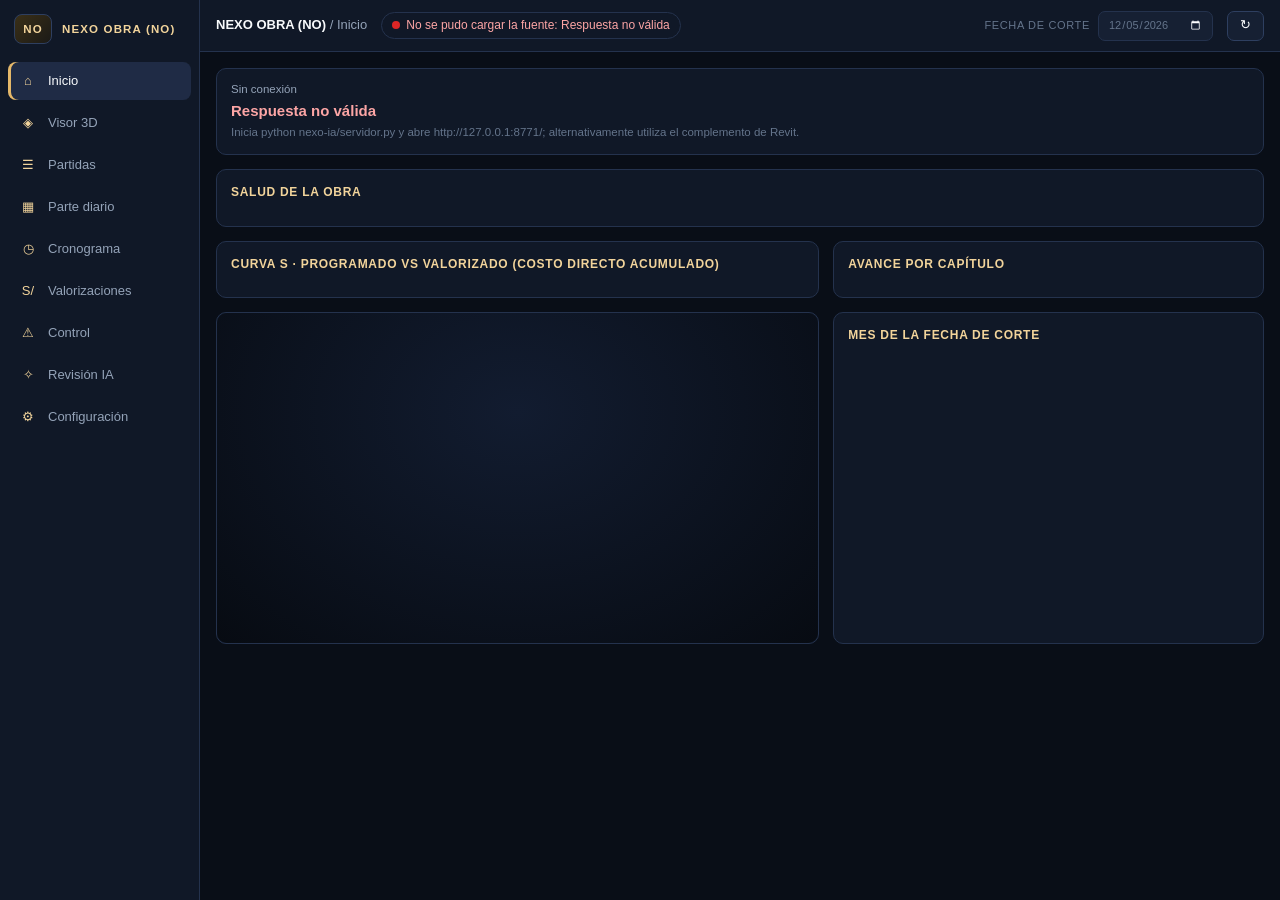
==== commit e8758cda: "feat: add standalone BIM cost review with evidence and optional AI" ====
--- a/1_Panel/panel_fuente.html
+++ b/1_Panel/panel_fuente.html
@@ -146,6 +146,7 @@
   .f-hoja{padding:8px} .hoja{padding:14px} .hoja .res{grid-template-columns:1fr 1fr} .f-bar .campo{white-space:normal}
 }
 </style>
+<!--__REVISION_CSS__-->
 </head>
 <body>
 <div class="app">
@@ -158,12 +159,13 @@
     <a data-pag="cronograma"><i>◷</i><span>Cronograma</span></a>
     <a data-pag="valorizaciones"><i>S/</i><span>Valorizaciones</span></a>
     <a data-pag="control"><i>⚠</i><span>Control</span></a>
+    <a data-pag="revision"><i>✧</i><span>Revisión IA</span></a>
     <a data-pag="config"><i>⚙</i><span>Configuración</span></a>
     <div class="sp"></div><div class="ver" id="ver"></div>
   </nav>
   <header>
     <div class="crumb"><b id="crumbObra">NEXO OBRA (NO)</b> / <span id="crumbPag">Inicio</span></div>
-    <div class="estado" id="estado"><i></i><span>Conectando con Revit…</span></div>
+    <div class="estado" id="estado"><i></i><span>Cargando datos…</span></div>
     <div class="sp"></div>
     <label class="campo">Fecha de corte <input type="date" class="inp" id="corte"></label>
     <button class="btn" id="recargar" title="Volver a leer el modelo y los metrados registrados">↻</button>
@@ -254,6 +256,9 @@
       </div>
       <div class="card" style="margin-top:14px"><h3>Mes siguiente: actividades que empiezan y materiales a pedir</h3><div id="siguiente"></div></div>
     </section>
+    <section class="pag" id="pag-revision" hidden>
+      <div id="revisionApp"><div class="card">Inicia el servidor independiente para utilizar la revisión de presupuestos.</div></div>
+    </section>
     <!-- 8 CONFIGURACIÓN -->
     <section class="pag" id="pag-config" hidden>
       <div class="grid" style="grid-template-columns:1fr 1fr">
@@ -303,7 +308,8 @@
 function dialogo(html, botones){ return new Promise(res => { $("#dlgCuerpo").innerHTML = html; const b = $("#dlgBotones"); b.innerHTML = "";
   botones.forEach(([txt, val, cls]) => { const x = document.createElement("button"); x.className = "btn " + (cls||""); x.textContent = txt; x.onclick = () => { $("#dlg").close(); res(val); }; b.appendChild(x); });
   $("#dlg").showModal(); }); }
-function ls(k, v){ try{ if(v === undefined) return JSON.parse(localStorage.getItem("nexoNO_" + k)); localStorage.setItem("nexoNO_" + k, JSON.stringify(v)); }catch(e){ return null; } }
+function ls(k, v){ try{ const clave = "nexoNO_" + (S.datos?.proyecto_id || S.datos?.modelo || "sin-proyecto") + "_" + k;
+  if(v === undefined) return JSON.parse(localStorage.getItem(clave)); localStorage.setItem(clave, JSON.stringify(v)); }catch(e){ return null; } }
 
 /* calendario de obra: lunes a sábado, sin feriados (del cronograma) */
 const FER = new Set(CRONO ? CRONO.feriados : []);
@@ -351,12 +357,13 @@
   $("#crumbObra").textContent = (ls("empresa")?.obra) || ("NEXO OBRA (NO) · " + d.modelo);
   const faltan = d.parametrosFaltan || [];
   if(SNAP) estado("ro", `Solo lectura · datos al ${fmtD(SNAP.fecha)} · deja tus sugerencias en los comentarios de la página`);
-  else estado(LECTURA ? "ro" : "ok", `Revit: ${d.modelo} · ${S.els.length} elementos` + (LECTURA ? " · solo lectura" : "") + " · metrados guardados en el panel");
+  else estado(LECTURA ? "ro" : "ok", `${d.modo === "exportado" ? "Sin Revit · exportación" : "Revit"}: ${d.modelo} · ${S.els.length} elementos` + (LECTURA ? " · solo lectura" : ""));
+  $("#ver").textContent = d.modo === "exportado" ? "Prototipo académico · datos de prueba" : (LECTURA ? "Solo lectura" : "");
   pintar();
 }
 
 /* ============================================================ navegación */
-const TITULOS = {inicio:"Inicio", visor:"Visor 3D", partidas:"Partidas y metrado diario", parte:"Parte diario", cronograma:"Cronograma", valorizaciones:"Valorizaciones", control:"Control y alertas", config:"Configuración"};
+const TITULOS = {inicio:"Inicio", visor:"Visor 3D", partidas:"Partidas y metrado diario", parte:"Parte diario", cronograma:"Cronograma", valorizaciones:"Valorizaciones", control:"Control y alertas", revision:"Revisión inteligente de presupuestos", config:"Configuración"};
 const SLOT = {inicio:"#slotInicio", visor:"#slotVisor", partidas:"#slotPartidas"};
 function ir(p){ if(!TITULOS[p]) p = "inicio"; S.pag = p; ls("pag", p); if(location.hash !== "#" + p) history.replaceState(null, "", "#" + p);
   document.querySelectorAll("#rail a").forEach(a => a.classList.toggle("on", a.dataset.pag === p));
@@ -364,7 +371,7 @@
   $("#crumbPag").textContent = TITULOS[p]; if(SLOT[p]) V.montar($(SLOT[p])); pintar(); }
 document.querySelectorAll("#rail a").forEach(a => a.addEventListener("click", () => ir(a.dataset.pag)));
 function pintar(){ if(!S.datos) return;
-  ({inicio:pInicio, visor:pVisor, partidas:pPartidas, parte:pParte, cronograma:pCronograma, valorizaciones:pValorizaciones, control:pControl, config:pConfig})[S.pag]();
+  ({inicio:pInicio, visor:pVisor, partidas:pPartidas, parte:pParte, cronograma:pCronograma, valorizaciones:pValorizaciones, control:pControl, revision:() => window.NexoRevision?.pintar(), config:pConfig})[S.pag]();
   V.colorear(); }
 
 /* ============================================================ gráficos SVG */
@@ -576,18 +583,25 @@
   if($("#regEl")) $("#regEl").onclick = () => { const r = [...box.querySelectorAll("input[data-item]")].map(i => ({id:e.id, item:i.dataset.item, cantidad:parseFloat(i.value)})).filter(r => r.cantidad && !isNaN(r.cantidad));
     if(!r.length) return toast("Escribe al menos una cantidad."); registrar(r); };
 }
+let METRADO_PENDIENTE = null, GUARDANDO_METRADO = false;
 async function registrar(registros){
   if(LECTURA) return toast("Modo solo lectura.");
+  if(GUARDANDO_METRADO) return toast("Guardando el registro anterior…");
   const fecha = fechaParte(); if(!fecha) return toast("Elige la fecha del parte.");
   registros = registros.filter(r => r.cantidad && !isNaN(r.cantidad)); if(!registros.length) return toast("Cantidad no válida.");
+  const contenido = JSON.stringify({fecha, registros});
+  if(METRADO_PENDIENTE?.contenido !== contenido) METRADO_PENDIENTE = {contenido, id:crypto.randomUUID()};
+  GUARDANDO_METRADO = true;
   try{
-    const r = await api("/api/metrado", {method:"POST", headers:{"Content-Type":"application/json"}, body:JSON.stringify({fecha, simular:false, registros})});
+    const r = await api("/api/metrado", {method:"POST", headers:{"Content-Type":"application/json"}, body:JSON.stringify({fecha, simular:false, registros, request_id:METRADO_PENDIENTE.id})});
+    METRADO_PENDIENTE = null;
     r.elementos.forEach(x => { const e = S.porId[x.id]; if(e){ e.registro = x.registro; e.obs = x.obs; e.regs = parsear(x.registro); e.ejec = sumar(e.regs); } });
     S.globalRegs = parsear(r.registroGlobal); S.global = sumar(S.globalRegs); pintar();
     if(r.alertas.length) alert("ALERTA DE MAYOR METRADO\n\n" + r.alertas.join("\n") + "\n\nQuedó anotado en las observaciones del elemento en el panel.");
     if(r.rechazados.length) alert("No se registraron:\n" + r.rechazados.map(x => `${x.id||"Partida"} ${x.item}: ${x.motivo}`).join("\n"));
     toast(`Metrado guardado en el panel: ${r.aplicados.length} valores`);
   }catch(err){ alert("No se pudo guardar el metrado:\n" + err.message); }
+  finally{ GUARDANDO_METRADO = false; }
 }
 
 /* ============================================================ 4 PARTE DIARIO */
@@ -666,7 +680,9 @@
 
 /* ---------- valorizaciones creadas: se guardan con sus datos (cabecera, deducciones, metrados) y se pueden editar */
 const VZ = () => ls("valorizaciones") || [];
-function totalVz(v){ const pie = S.datos.pie, cd = r2(Object.entries(v.act).reduce((s,[it,q]) => s + r2(r2(q)*pu(it)), 0));
+const presupuestoVz = v => v?.presupuesto || {partidas:S.partidas, capitulos:S.datos.capitulos, pie:S.datos.pie, version:S.datos.presupuesto_version || CRONO?.fuentePresupuesto};
+function totalVz(v){ const pre = presupuestoVz(v), pie = pre.pie, precios = Object.fromEntries(pre.partidas.map(p => [p.item,p.pu]));
+  const cd = r2(Object.entries(v.act).reduce((s,[it,q]) => s + r2(r2(q)*(precios[it]||0)), 0));
   const sub = r2(cd + r2(cd*(pie.gg||0)) + r2(cd*(pie.ut||0))), bruta = r2(sub + r2(sub*(pie.igv||0)));
   return {cd, bruta, neto: r2(bruta - r2(bruta*(parseFloat(v.ded.adel)||0)/100) - r2(bruta*(parseFloat(v.ded.ret)||0)/100) - (parseFloat(v.ded.mat)||0))}; }
 async function formVz(existente){
@@ -693,6 +709,7 @@
   v.n = existente ? v.n : +g("n"); v.desde = g("desde"); v.hasta = g("hasta"); v.emision = g("emision"); v.obs = $("#vz_obs").value;
   if(!v.desde || !v.hasta || v.desde > v.hasta) return alert("Revisa el periodo: la fecha «desde» debe ser anterior o igual a «hasta».");
   ["obra","empresa","propietario","ubicacion","residente","supervisor"].forEach(k => v.cab[k] = g(k)); ["adel","mat","ret"].forEach(k => v.ded[k] = g(k));
+  if(!v.presupuesto) v.presupuesto = JSON.parse(JSON.stringify(presupuestoVz(null)));
   if(!existente || $("#vz_recalc")?.checked){       // congela los metrados del periodo
     const ant = {}, act = {}, det = [];
     todos().forEach(r => { if(r.f < v.desde) ant[r.it] = (ant[r.it]||0) + r.q; else if(r.f <= v.hasta){ act[r.it] = (act[r.it]||0) + r.q;
@@ -748,12 +765,12 @@
 function firmas(){ const emp = empresaDoc(); return `<div class="firmas"><div>Residente de obra<br>${esc(emp.residente||"")}</div><div>Supervisión<br>${esc(emp.supervisor||"")}</div><div>Propietario<br>${esc(emp.propietario||"")}</div></div>`; }
 function abrirHoja(titulo, html, campos){ $("#fTitulo").textContent = titulo; $("#fCampos").hidden = !campos; $("#fHoja").innerHTML = html; $("#formato").hidden = false; }
 function formatoHTML(n){
-  const {p, ant, act} = datosVal(n), pie = S.datos.pie, gg = pie.gg||0, ut = pie.ut||0, igv = pie.igv||0, c = S.vz ? S.vz.ded : (ls("formato") || {});
+  const {p, ant, act} = datosVal(n), pre = presupuestoVz(S.vz), pie = pre.pie, gg = pie.gg||0, ut = pie.ut||0, igv = pie.igv||0, c = S.vz ? S.vz.ded : (ls("formato") || {});
   const adel = (parseFloat(c.adel)||0)/100, mat = parseFloat(c.mat)||0, ret = (parseFloat(c.ret)||0)/100;
-  const filas = [...Object.entries(S.datos.capitulos).map(([it, d]) => ({it, d, cap:true})), ...S.partidas.map(x => ({it:x.item, x}))].sort((a,b) => a.it.localeCompare(b.it, "es", {numeric:true}));
+  const filas = [...Object.entries(pre.capitulos).map(([it, d]) => ({it, d, cap:true})), ...pre.partidas.map(x => ({it:x.item, x}))].sort((a,b) => a.it.localeCompare(b.it, "es", {numeric:true}));
   /* Regla S10: metrados a 2 decimales, monto = ROUND(metrado x P.U.; 2), acumulado = anterior + del mes; indirectos redondeados a 2 */
   const linP = x => { const a = r2(ant[x.item]||0), m = r2(act[x.item]||0), aS = r2(a*x.pu), mS = r2(m*x.pu); return {a, m, ac:r2(a+m), aS, mS, acS:r2(aS+mS), pre:r2(x.metrado*x.pu)}; };
-  const tot = it => { const t = {pre:0, ant:0, act:0}; S.partidas.forEach(x => { if(x.item.startsWith(it + ".")){ const l = linP(x); t.pre += l.pre; t.ant += l.aS; t.act += l.mS; } }); return t; };
+  const tot = it => { const t = {pre:0, ant:0, act:0}; pre.partidas.forEach(x => { if(x.item.startsWith(it + ".")){ const l = linP(x); t.pre += l.pre; t.ant += l.aS; t.act += l.mS; } }); return t; };
   let cuerpo = "", T = {pre:0, ant:0, act:0};
   filas.forEach(f => {
     if(f.cap){ const t = tot(f.it); if(!t.pre) return; const ac = t.ant + t.act;
@@ -779,7 +796,7 @@
       <tr><td>IGV</td><td class="n">${nf(r2(sub(T.act)*igv))}</td><td class="n">${nf(igv*100,2)}% del subtotal</td></tr><tr class="tot"><td>Valorización bruta del mes</td><td class="n">${nf(bruta)}</td><td></td></tr>
       <tr><td>(-) Amortización de adelanto directo</td><td class="n">${nf(-aAdel)}</td><td class="n">${nf(adel*100,2)}%</td></tr><tr><td>(-) Amortización de adelanto de materiales</td><td class="n">${nf(-mat)}</td><td></td></tr>
       <tr><td>(-) Retención por fondo de garantía</td><td class="n">${nf(-aRet)}</td><td class="n">${nf(ret*100,2)}%</td></tr><tr class="neto"><td>NETO A PAGAR</td><td class="n">${nf(neto)}</td><td></td></tr></tbody></table>
-    <div class="nota2">Gastos generales, utilidad e IGV: presupuesto S10 v2. Amortizaciones y retención: las escribe el usuario. Programado: cronograma (lunes a sábado). «Mayor metrado»: acumulado mayor al contrato.</div>${firmas()}</div>`;
+    <div class="nota2">Referencia del presupuesto: ${esc(pre.version || "no disponible")}. ${S.vz?.presupuesto ? "Cantidades de referencia, PU e indirectos conservados al crear el documento." : "Vista en vivo o documento antiguo sin versión congelada."} Amortizaciones y retención: las escribe el usuario. Programado: cronograma. «Mayor metrado»: acumulado mayor a la referencia.</div>${firmas()}</div>`;
 }
 /*__EXCEL__*/
 function metradosHTML(n){
@@ -853,7 +870,7 @@
 /* ============================================================ 8 CONFIGURACIÓN */
 function pConfig(){
   const d = S.datos;
-  $("#conexion").innerHTML = `<table><tbody><tr><td>Estado</td><td>${SNAP ? "Instantánea de solo lectura (" + fmtD(SNAP.fecha) + ")" : LECTURA ? "Conectado en solo lectura" : "Conectado a Revit (los metrados se guardan en el panel)"}</td></tr>
+  $("#conexion").innerHTML = `<table><tbody><tr><td>Estado</td><td>${SNAP ? "Instantánea de solo lectura (" + fmtD(SNAP.fecha) + ")" : LECTURA ? "Conectado en solo lectura" : d.modo === "exportado" ? "Exportaciones BIM · Revit no es necesario · registros en SQLite local" : "Conectado a Revit (los metrados se guardan en el panel)"}</td></tr>
     <tr><td>Modelo</td><td>${esc(d.modelo)}</td></tr><tr><td>Elementos</td><td>${S.els.length} con datos · ${S.geo ? S.geo.elementos.length : 0} con geometría</td></tr>
     <tr><td>Parámetros por crear</td><td>${(d.parametrosFaltan||[]).join(", ") || "ninguno"}</td></tr>
     <tr><td>Presupuesto</td><td>${esc(CRONO?.fuentePresupuesto || "—")} · ${S.partidas.length} partidas · CD S/ ${nf(BAC())}</td></tr>
@@ -982,9 +999,9 @@
 /* ============================================================ inicio */
 $("#corte").value = hoy();
 $("#corte").addEventListener("change", pintar);
-$("#recargar").addEventListener("click", () => cargarDatos().then(() => toast("Datos actualizados desde Revit")).catch(e => estado("err", e.message)));
+$("#recargar").addEventListener("click", () => cargarDatos().then(() => toast("Datos actualizados desde la fuente")).catch(e => estado("err", e.message)));
 $("#ver").textContent = LECTURA ? "Solo lectura" : "";
-if(SNAP){ ["#fImprimir", "#csv", "#recargar"].forEach(s => $(s).hidden = true); }   // en la página publicada no se imprime ni se descarga
+if(SNAP){ ["#fImprimir", "#csv", "#recargar", '[data-pag="revision"]'].forEach(s => $(s).hidden = true); }   // instantánea sin API de revisión
 addEventListener("hashchange", () => { const p = location.hash.slice(1); if(TITULOS[p] && p !== S.pag) ir(p); });
 (async () => {
   ir(location.hash.slice(1) || ls("pag") || "inicio");
@@ -993,9 +1010,10 @@
     // si hoy es antes del inicio de obra, el corte por defecto es el último día con metrados registrados
     if(CRONO && hoy() < CRONO.inicio){ const ult = todos().reduce((m,r) => r.f > m ? r.f : m, ""); if(ult){ $("#corte").value = ult; pintar(); } }
     S.geo = await api("/api/geometria"); V.cargar(S.geo); pintar();
-  }catch(e){ estado("err", "Sin conexión con Revit: " + e.message);
-    $("#kpis").innerHTML = `<div class="kpi" style="grid-column:1/-1"><small>Sin conexión</small><b class="err" style="font-size:15px">${esc(e.message)}</b><span>Abre Revit con el modelo y pulsa «NEXO OBRA (NO) → Abrir panel».</span></div>`; }
+  }catch(e){ estado("err", "No se pudo cargar la fuente: " + e.message);
+    $("#kpis").innerHTML = `<div class="kpi" style="grid-column:1/-1"><small>Sin conexión</small><b class="err" style="font-size:15px">${esc(e.message)}</b><span>Inicia python nexo-ia/servidor.py y abre http://127.0.0.1:8771/; alternativamente utiliza el complemento de Revit.</span></div>`; }
 })();
 </script>
+<!--__REVISION_JS__-->
 </body>
 </html>
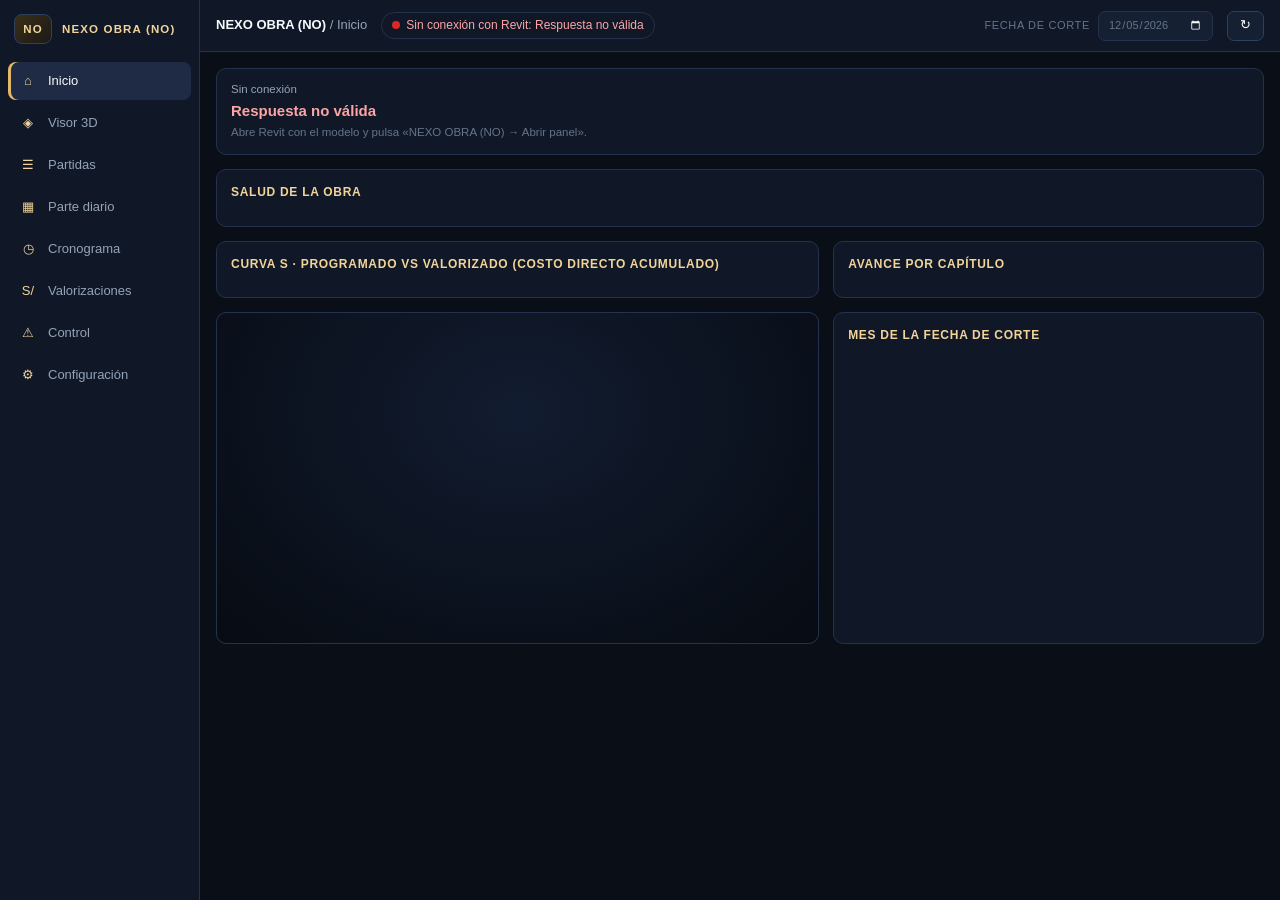
==== commit 6798e4bc: "fix: preserve valuation prices and guard scan evidence, cutoff dates and registration retries" ====
--- a/1_Panel/panel_fuente.html
+++ b/1_Panel/panel_fuente.html
@@ -146,7 +146,6 @@
   .f-hoja{padding:8px} .hoja{padding:14px} .hoja .res{grid-template-columns:1fr 1fr} .f-bar .campo{white-space:normal}
 }
 </style>
-<!--__REVISION_CSS__-->
 </head>
 <body>
 <div class="app">
@@ -159,13 +158,12 @@
     <a data-pag="cronograma"><i>◷</i><span>Cronograma</span></a>
     <a data-pag="valorizaciones"><i>S/</i><span>Valorizaciones</span></a>
     <a data-pag="control"><i>⚠</i><span>Control</span></a>
-    <a data-pag="revision"><i>✧</i><span>Revisión IA</span></a>
     <a data-pag="config"><i>⚙</i><span>Configuración</span></a>
     <div class="sp"></div><div class="ver" id="ver"></div>
   </nav>
   <header>
     <div class="crumb"><b id="crumbObra">NEXO OBRA (NO)</b> / <span id="crumbPag">Inicio</span></div>
-    <div class="estado" id="estado"><i></i><span>Cargando datos…</span></div>
+    <div class="estado" id="estado"><i></i><span>Conectando con Revit…</span></div>
     <div class="sp"></div>
     <label class="campo">Fecha de corte <input type="date" class="inp" id="corte"></label>
     <button class="btn" id="recargar" title="Volver a leer el modelo y los metrados registrados">↻</button>
@@ -256,9 +254,6 @@
       </div>
       <div class="card" style="margin-top:14px"><h3>Mes siguiente: actividades que empiezan y materiales a pedir</h3><div id="siguiente"></div></div>
     </section>
-    <section class="pag" id="pag-revision" hidden>
-      <div id="revisionApp"><div class="card">Inicia el servidor independiente para utilizar la revisión de presupuestos.</div></div>
-    </section>
     <!-- 8 CONFIGURACIÓN -->
     <section class="pag" id="pag-config" hidden>
       <div class="grid" style="grid-template-columns:1fr 1fr">
@@ -308,7 +303,7 @@
 function dialogo(html, botones){ return new Promise(res => { $("#dlgCuerpo").innerHTML = html; const b = $("#dlgBotones"); b.innerHTML = "";
   botones.forEach(([txt, val, cls]) => { const x = document.createElement("button"); x.className = "btn " + (cls||""); x.textContent = txt; x.onclick = () => { $("#dlg").close(); res(val); }; b.appendChild(x); });
   $("#dlg").showModal(); }); }
-function ls(k, v){ try{ const clave = "nexoNO_" + (S.datos?.proyecto_id || S.datos?.modelo || "sin-proyecto") + "_" + k;
+function ls(k, v){ try{ const clave = "nexoNO_" + (S.datos?.nexo?.modelo || S.datos?.modelo || "sin-proyecto") + "_" + k;
   if(v === undefined) return JSON.parse(localStorage.getItem(clave)); localStorage.setItem(clave, JSON.stringify(v)); }catch(e){ return null; } }
 
 /* calendario de obra: lunes a sábado, sin feriados (del cronograma) */
@@ -357,13 +352,12 @@
   $("#crumbObra").textContent = (ls("empresa")?.obra) || ("NEXO OBRA (NO) · " + d.modelo);
   const faltan = d.parametrosFaltan || [];
   if(SNAP) estado("ro", `Solo lectura · datos al ${fmtD(SNAP.fecha)} · deja tus sugerencias en los comentarios de la página`);
-  else estado(LECTURA ? "ro" : "ok", `${d.modo === "exportado" ? "Sin Revit · exportación" : "Revit"}: ${d.modelo} · ${S.els.length} elementos` + (LECTURA ? " · solo lectura" : ""));
-  $("#ver").textContent = d.modo === "exportado" ? "Prototipo académico · datos de prueba" : (LECTURA ? "Solo lectura" : "");
+  else estado(LECTURA ? "ro" : "ok", `Revit: ${d.modelo} · ${S.els.length} elementos` + (LECTURA ? " · solo lectura" : "") + " · metrados guardados en el panel");
   pintar();
 }
 
 /* ============================================================ navegación */
-const TITULOS = {inicio:"Inicio", visor:"Visor 3D", partidas:"Partidas y metrado diario", parte:"Parte diario", cronograma:"Cronograma", valorizaciones:"Valorizaciones", control:"Control y alertas", revision:"Revisión inteligente de presupuestos", config:"Configuración"};
+const TITULOS = {inicio:"Inicio", visor:"Visor 3D", partidas:"Partidas y metrado diario", parte:"Parte diario", cronograma:"Cronograma", valorizaciones:"Valorizaciones", control:"Control y alertas", config:"Configuración"};
 const SLOT = {inicio:"#slotInicio", visor:"#slotVisor", partidas:"#slotPartidas"};
 function ir(p){ if(!TITULOS[p]) p = "inicio"; S.pag = p; ls("pag", p); if(location.hash !== "#" + p) history.replaceState(null, "", "#" + p);
   document.querySelectorAll("#rail a").forEach(a => a.classList.toggle("on", a.dataset.pag === p));
@@ -371,7 +365,7 @@
   $("#crumbPag").textContent = TITULOS[p]; if(SLOT[p]) V.montar($(SLOT[p])); pintar(); }
 document.querySelectorAll("#rail a").forEach(a => a.addEventListener("click", () => ir(a.dataset.pag)));
 function pintar(){ if(!S.datos) return;
-  ({inicio:pInicio, visor:pVisor, partidas:pPartidas, parte:pParte, cronograma:pCronograma, valorizaciones:pValorizaciones, control:pControl, revision:() => window.NexoRevision?.pintar(), config:pConfig})[S.pag]();
+  ({inicio:pInicio, visor:pVisor, partidas:pPartidas, parte:pParte, cronograma:pCronograma, valorizaciones:pValorizaciones, control:pControl, config:pConfig})[S.pag]();
   V.colorear(); }
 
 /* ============================================================ gráficos SVG */
@@ -583,25 +577,18 @@
   if($("#regEl")) $("#regEl").onclick = () => { const r = [...box.querySelectorAll("input[data-item]")].map(i => ({id:e.id, item:i.dataset.item, cantidad:parseFloat(i.value)})).filter(r => r.cantidad && !isNaN(r.cantidad));
     if(!r.length) return toast("Escribe al menos una cantidad."); registrar(r); };
 }
-let METRADO_PENDIENTE = null, GUARDANDO_METRADO = false;
 async function registrar(registros){
   if(LECTURA) return toast("Modo solo lectura.");
-  if(GUARDANDO_METRADO) return toast("Guardando el registro anterior…");
   const fecha = fechaParte(); if(!fecha) return toast("Elige la fecha del parte.");
   registros = registros.filter(r => r.cantidad && !isNaN(r.cantidad)); if(!registros.length) return toast("Cantidad no válida.");
-  const contenido = JSON.stringify({fecha, registros});
-  if(METRADO_PENDIENTE?.contenido !== contenido) METRADO_PENDIENTE = {contenido, id:crypto.randomUUID()};
-  GUARDANDO_METRADO = true;
   try{
-    const r = await api("/api/metrado", {method:"POST", headers:{"Content-Type":"application/json"}, body:JSON.stringify({fecha, simular:false, registros, request_id:METRADO_PENDIENTE.id})});
-    METRADO_PENDIENTE = null;
+    const r = await api("/api/metrado", {method:"POST", headers:{"Content-Type":"application/json"}, body:JSON.stringify({fecha, simular:false, registros})});
     r.elementos.forEach(x => { const e = S.porId[x.id]; if(e){ e.registro = x.registro; e.obs = x.obs; e.regs = parsear(x.registro); e.ejec = sumar(e.regs); } });
     S.globalRegs = parsear(r.registroGlobal); S.global = sumar(S.globalRegs); pintar();
     if(r.alertas.length) alert("ALERTA DE MAYOR METRADO\n\n" + r.alertas.join("\n") + "\n\nQuedó anotado en las observaciones del elemento en el panel.");
     if(r.rechazados.length) alert("No se registraron:\n" + r.rechazados.map(x => `${x.id||"Partida"} ${x.item}: ${x.motivo}`).join("\n"));
     toast(`Metrado guardado en el panel: ${r.aplicados.length} valores`);
   }catch(err){ alert("No se pudo guardar el metrado:\n" + err.message); }
-  finally{ GUARDANDO_METRADO = false; }
 }
 
 /* ============================================================ 4 PARTE DIARIO */
@@ -680,7 +667,7 @@
 
 /* ---------- valorizaciones creadas: se guardan con sus datos (cabecera, deducciones, metrados) y se pueden editar */
 const VZ = () => ls("valorizaciones") || [];
-const presupuestoVz = v => v?.presupuesto || {partidas:S.partidas, capitulos:S.datos.capitulos, pie:S.datos.pie, version:S.datos.presupuesto_version || CRONO?.fuentePresupuesto};
+const presupuestoVz = v => v?.presupuesto || {partidas:S.partidas, capitulos:S.datos.capitulos, pie:S.datos.pie, version:S.datos.nexo?.version || CRONO?.fuentePresupuesto};
 function totalVz(v){ const pre = presupuestoVz(v), pie = pre.pie, precios = Object.fromEntries(pre.partidas.map(p => [p.item,p.pu]));
   const cd = r2(Object.entries(v.act).reduce((s,[it,q]) => s + r2(r2(q)*(precios[it]||0)), 0));
   const sub = r2(cd + r2(cd*(pie.gg||0)) + r2(cd*(pie.ut||0))), bruta = r2(sub + r2(sub*(pie.igv||0)));
@@ -708,8 +695,8 @@
   const g = k => $("#vz_" + k).value;
   v.n = existente ? v.n : +g("n"); v.desde = g("desde"); v.hasta = g("hasta"); v.emision = g("emision"); v.obs = $("#vz_obs").value;
   if(!v.desde || !v.hasta || v.desde > v.hasta) return alert("Revisa el periodo: la fecha «desde» debe ser anterior o igual a «hasta».");
+  if(!v.presupuesto) v.presupuesto = JSON.parse(JSON.stringify(presupuestoVz(null)));
   ["obra","empresa","propietario","ubicacion","residente","supervisor"].forEach(k => v.cab[k] = g(k)); ["adel","mat","ret"].forEach(k => v.ded[k] = g(k));
-  if(!v.presupuesto) v.presupuesto = JSON.parse(JSON.stringify(presupuestoVz(null)));
   if(!existente || $("#vz_recalc")?.checked){       // congela los metrados del periodo
     const ant = {}, act = {}, det = [];
     todos().forEach(r => { if(r.f < v.desde) ant[r.it] = (ant[r.it]||0) + r.q; else if(r.f <= v.hasta){ act[r.it] = (act[r.it]||0) + r.q;
@@ -796,7 +783,7 @@
       <tr><td>IGV</td><td class="n">${nf(r2(sub(T.act)*igv))}</td><td class="n">${nf(igv*100,2)}% del subtotal</td></tr><tr class="tot"><td>Valorización bruta del mes</td><td class="n">${nf(bruta)}</td><td></td></tr>
       <tr><td>(-) Amortización de adelanto directo</td><td class="n">${nf(-aAdel)}</td><td class="n">${nf(adel*100,2)}%</td></tr><tr><td>(-) Amortización de adelanto de materiales</td><td class="n">${nf(-mat)}</td><td></td></tr>
       <tr><td>(-) Retención por fondo de garantía</td><td class="n">${nf(-aRet)}</td><td class="n">${nf(ret*100,2)}%</td></tr><tr class="neto"><td>NETO A PAGAR</td><td class="n">${nf(neto)}</td><td></td></tr></tbody></table>
-    <div class="nota2">Referencia del presupuesto: ${esc(pre.version || "no disponible")}. ${S.vz?.presupuesto ? "Cantidades de referencia, PU e indirectos conservados al crear el documento." : "Vista en vivo o documento antiguo sin versión congelada."} Amortizaciones y retención: las escribe el usuario. Programado: cronograma. «Mayor metrado»: acumulado mayor a la referencia.</div>${firmas()}</div>`;
+    <div class="nota2">Presupuesto: ${esc(pre.version || "sin versión")}. ${S.vz?.presupuesto ? "PU e indirectos conservados al crear el documento." : "Vista en vivo; sin garantía retroactiva para documentos antiguos."} Amortizaciones y retención: las escribe el usuario. Programado: cronograma. «Mayor metrado»: acumulado mayor a la referencia.</div>${firmas()}</div>`;
 }
 /*__EXCEL__*/
 function metradosHTML(n){
@@ -870,7 +857,7 @@
 /* ============================================================ 8 CONFIGURACIÓN */
 function pConfig(){
   const d = S.datos;
-  $("#conexion").innerHTML = `<table><tbody><tr><td>Estado</td><td>${SNAP ? "Instantánea de solo lectura (" + fmtD(SNAP.fecha) + ")" : LECTURA ? "Conectado en solo lectura" : d.modo === "exportado" ? "Exportaciones BIM · Revit no es necesario · registros en SQLite local" : "Conectado a Revit (los metrados se guardan en el panel)"}</td></tr>
+  $("#conexion").innerHTML = `<table><tbody><tr><td>Estado</td><td>${SNAP ? "Instantánea de solo lectura (" + fmtD(SNAP.fecha) + ")" : LECTURA ? "Conectado en solo lectura" : "Conectado a Revit (los metrados se guardan en el panel)"}</td></tr>
     <tr><td>Modelo</td><td>${esc(d.modelo)}</td></tr><tr><td>Elementos</td><td>${S.els.length} con datos · ${S.geo ? S.geo.elementos.length : 0} con geometría</td></tr>
     <tr><td>Parámetros por crear</td><td>${(d.parametrosFaltan||[]).join(", ") || "ninguno"}</td></tr>
     <tr><td>Presupuesto</td><td>${esc(CRONO?.fuentePresupuesto || "—")} · ${S.partidas.length} partidas · CD S/ ${nf(BAC())}</td></tr>
@@ -999,9 +986,9 @@
 /* ============================================================ inicio */
 $("#corte").value = hoy();
 $("#corte").addEventListener("change", pintar);
-$("#recargar").addEventListener("click", () => cargarDatos().then(() => toast("Datos actualizados desde la fuente")).catch(e => estado("err", e.message)));
+$("#recargar").addEventListener("click", () => cargarDatos().then(() => toast("Datos actualizados desde Revit")).catch(e => estado("err", e.message)));
 $("#ver").textContent = LECTURA ? "Solo lectura" : "";
-if(SNAP){ ["#fImprimir", "#csv", "#recargar", '[data-pag="revision"]'].forEach(s => $(s).hidden = true); }   // instantánea sin API de revisión
+if(SNAP){ ["#fImprimir", "#csv", "#recargar"].forEach(s => $(s).hidden = true); }   // en la página publicada no se imprime ni se descarga
 addEventListener("hashchange", () => { const p = location.hash.slice(1); if(TITULOS[p] && p !== S.pag) ir(p); });
 (async () => {
   ir(location.hash.slice(1) || ls("pag") || "inicio");
@@ -1010,10 +997,9 @@
     // si hoy es antes del inicio de obra, el corte por defecto es el último día con metrados registrados
     if(CRONO && hoy() < CRONO.inicio){ const ult = todos().reduce((m,r) => r.f > m ? r.f : m, ""); if(ult){ $("#corte").value = ult; pintar(); } }
     S.geo = await api("/api/geometria"); V.cargar(S.geo); pintar();
-  }catch(e){ estado("err", "No se pudo cargar la fuente: " + e.message);
-    $("#kpis").innerHTML = `<div class="kpi" style="grid-column:1/-1"><small>Sin conexión</small><b class="err" style="font-size:15px">${esc(e.message)}</b><span>Inicia python nexo-ia/servidor.py y abre http://127.0.0.1:8771/; alternativamente utiliza el complemento de Revit.</span></div>`; }
+  }catch(e){ estado("err", "Sin conexión con Revit: " + e.message);
+    $("#kpis").innerHTML = `<div class="kpi" style="grid-column:1/-1"><small>Sin conexión</small><b class="err" style="font-size:15px">${esc(e.message)}</b><span>Abre Revit con el modelo y pulsa «NEXO OBRA (NO) → Abrir panel».</span></div>`; }
 })();
 </script>
-<!--__REVISION_JS__-->
 </body>
 </html>
